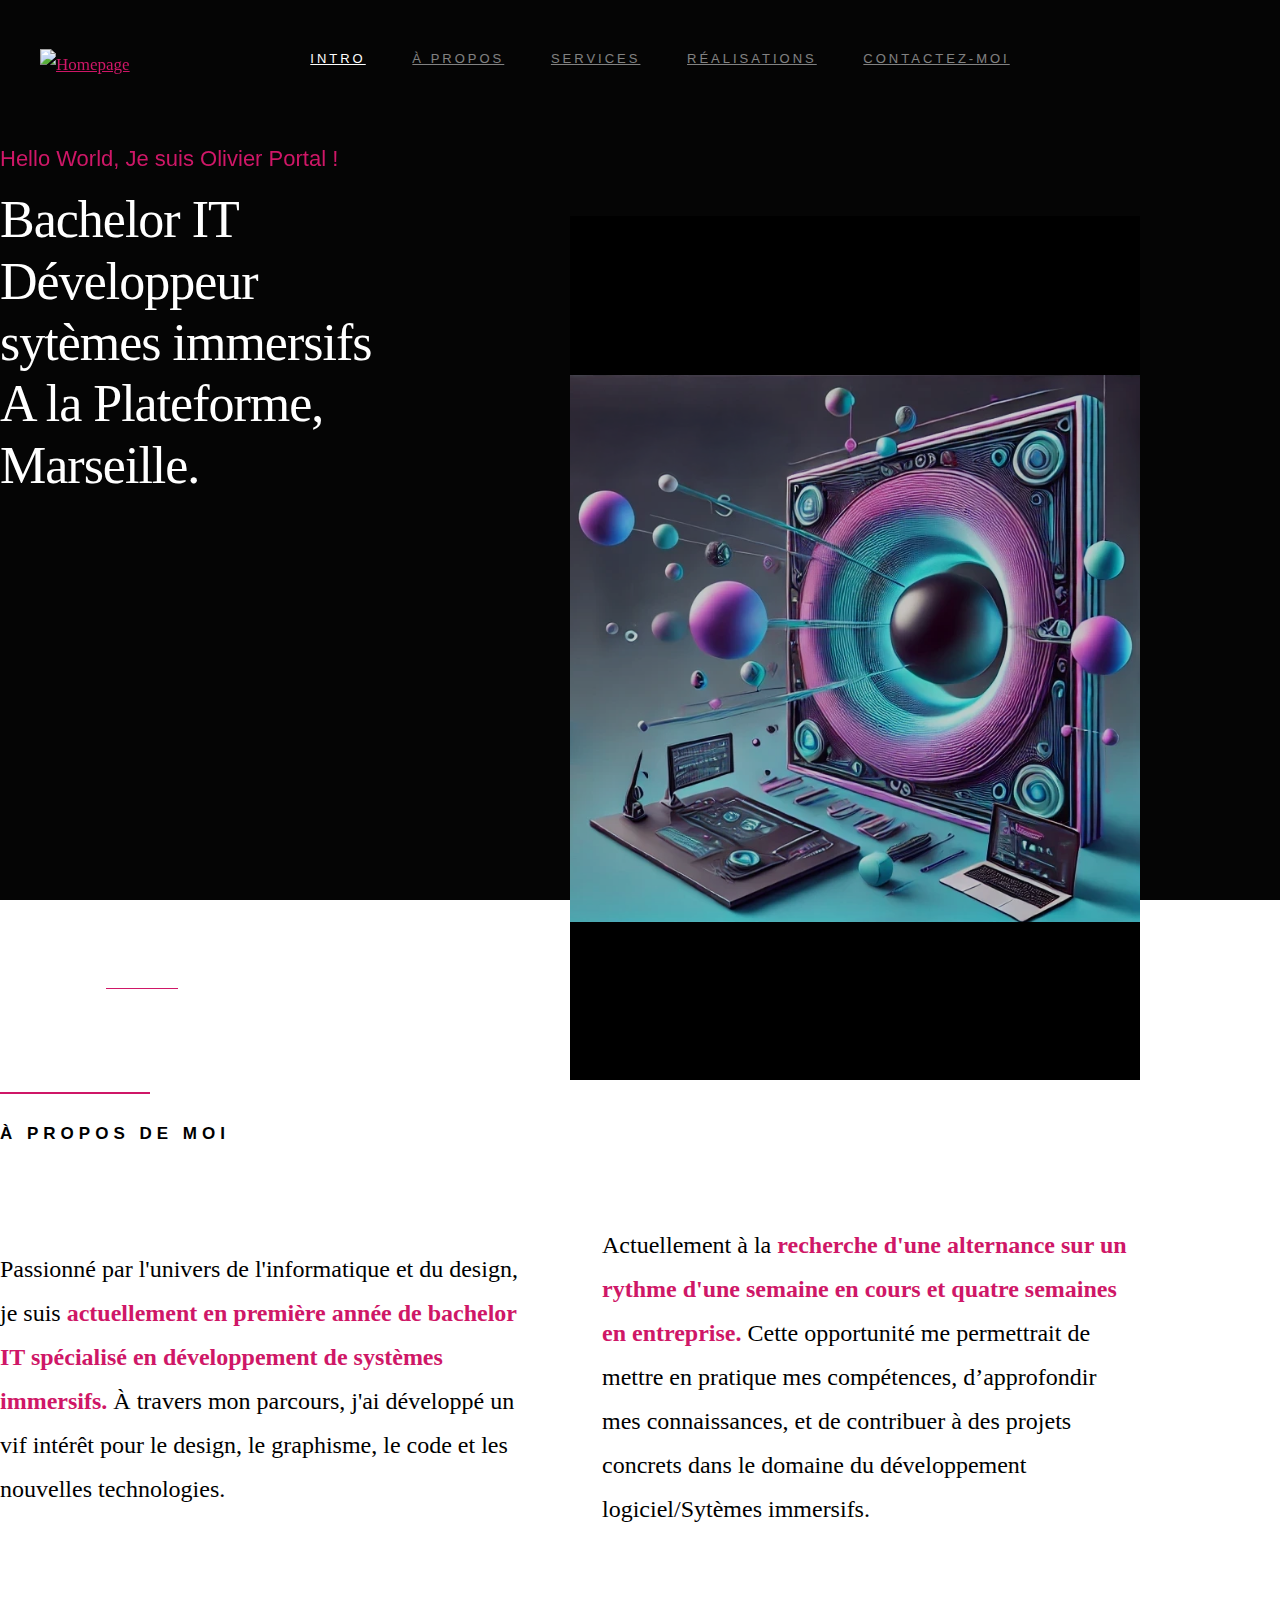
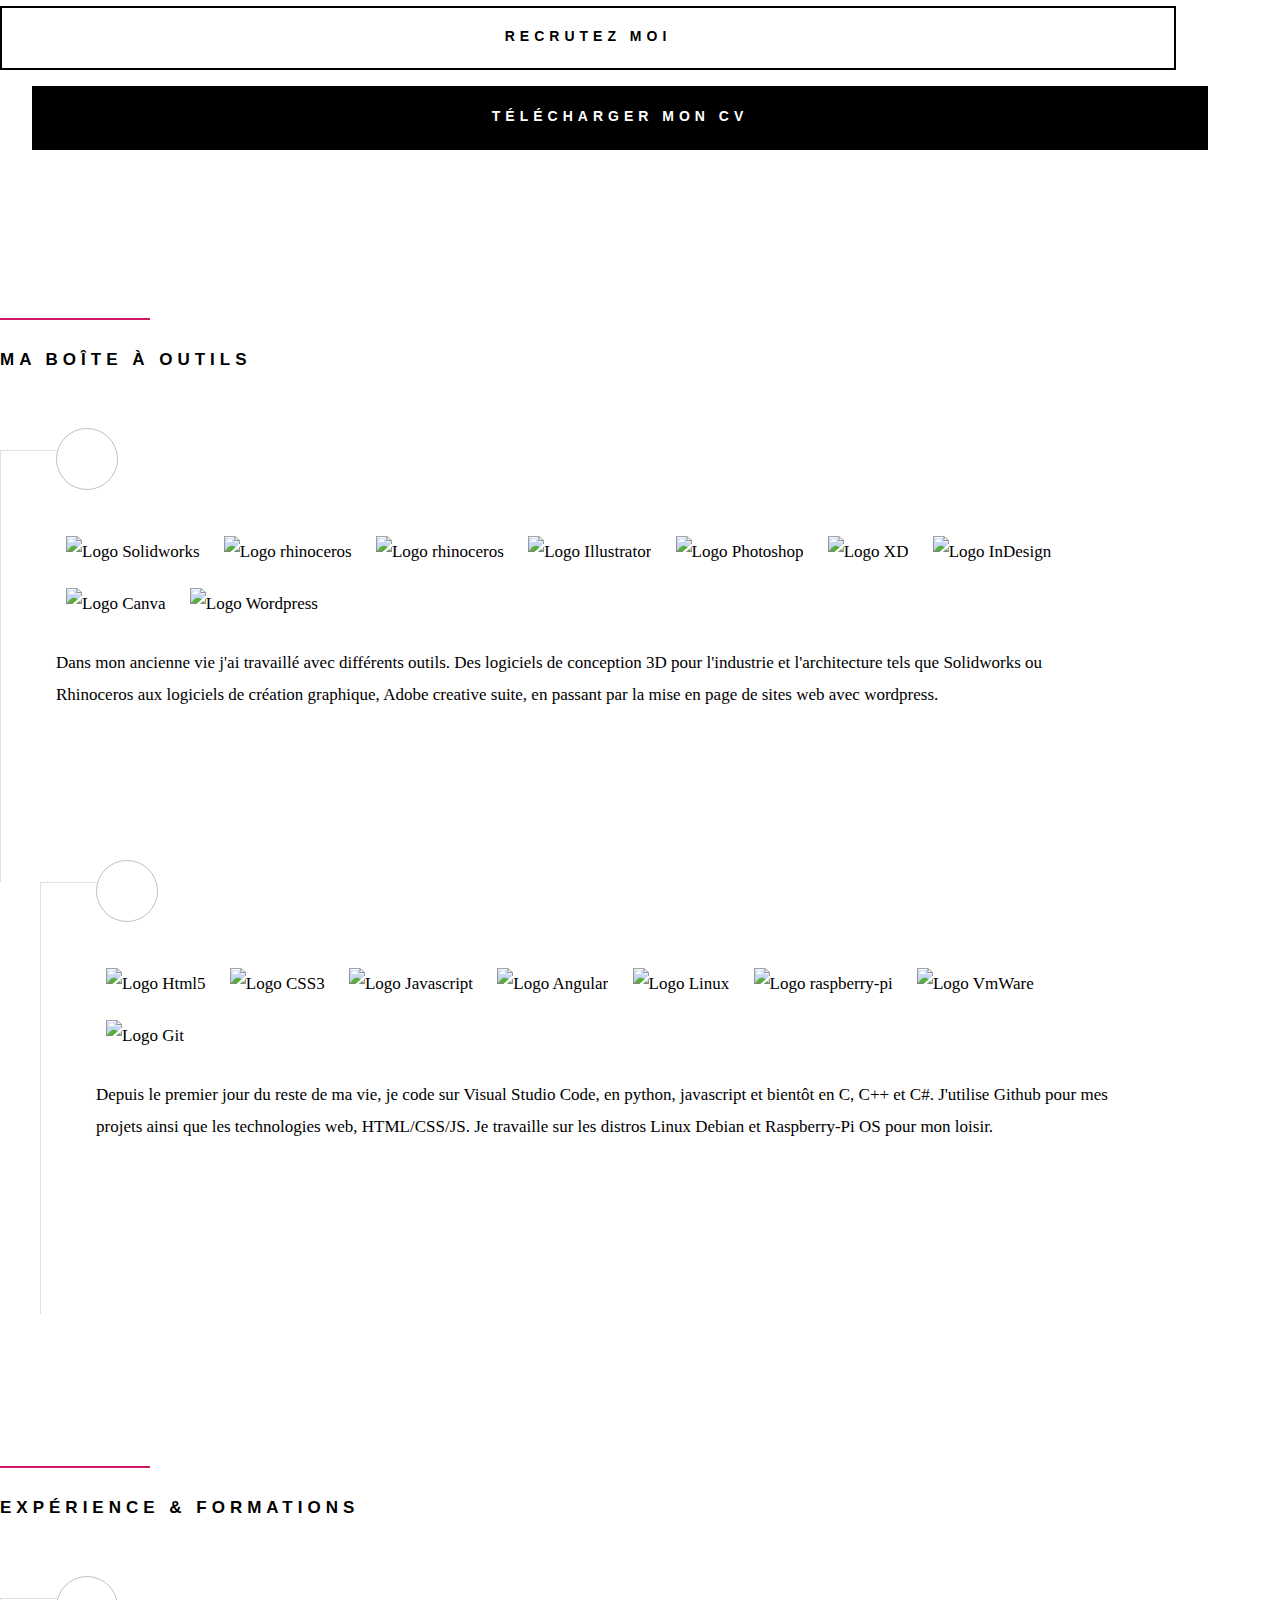
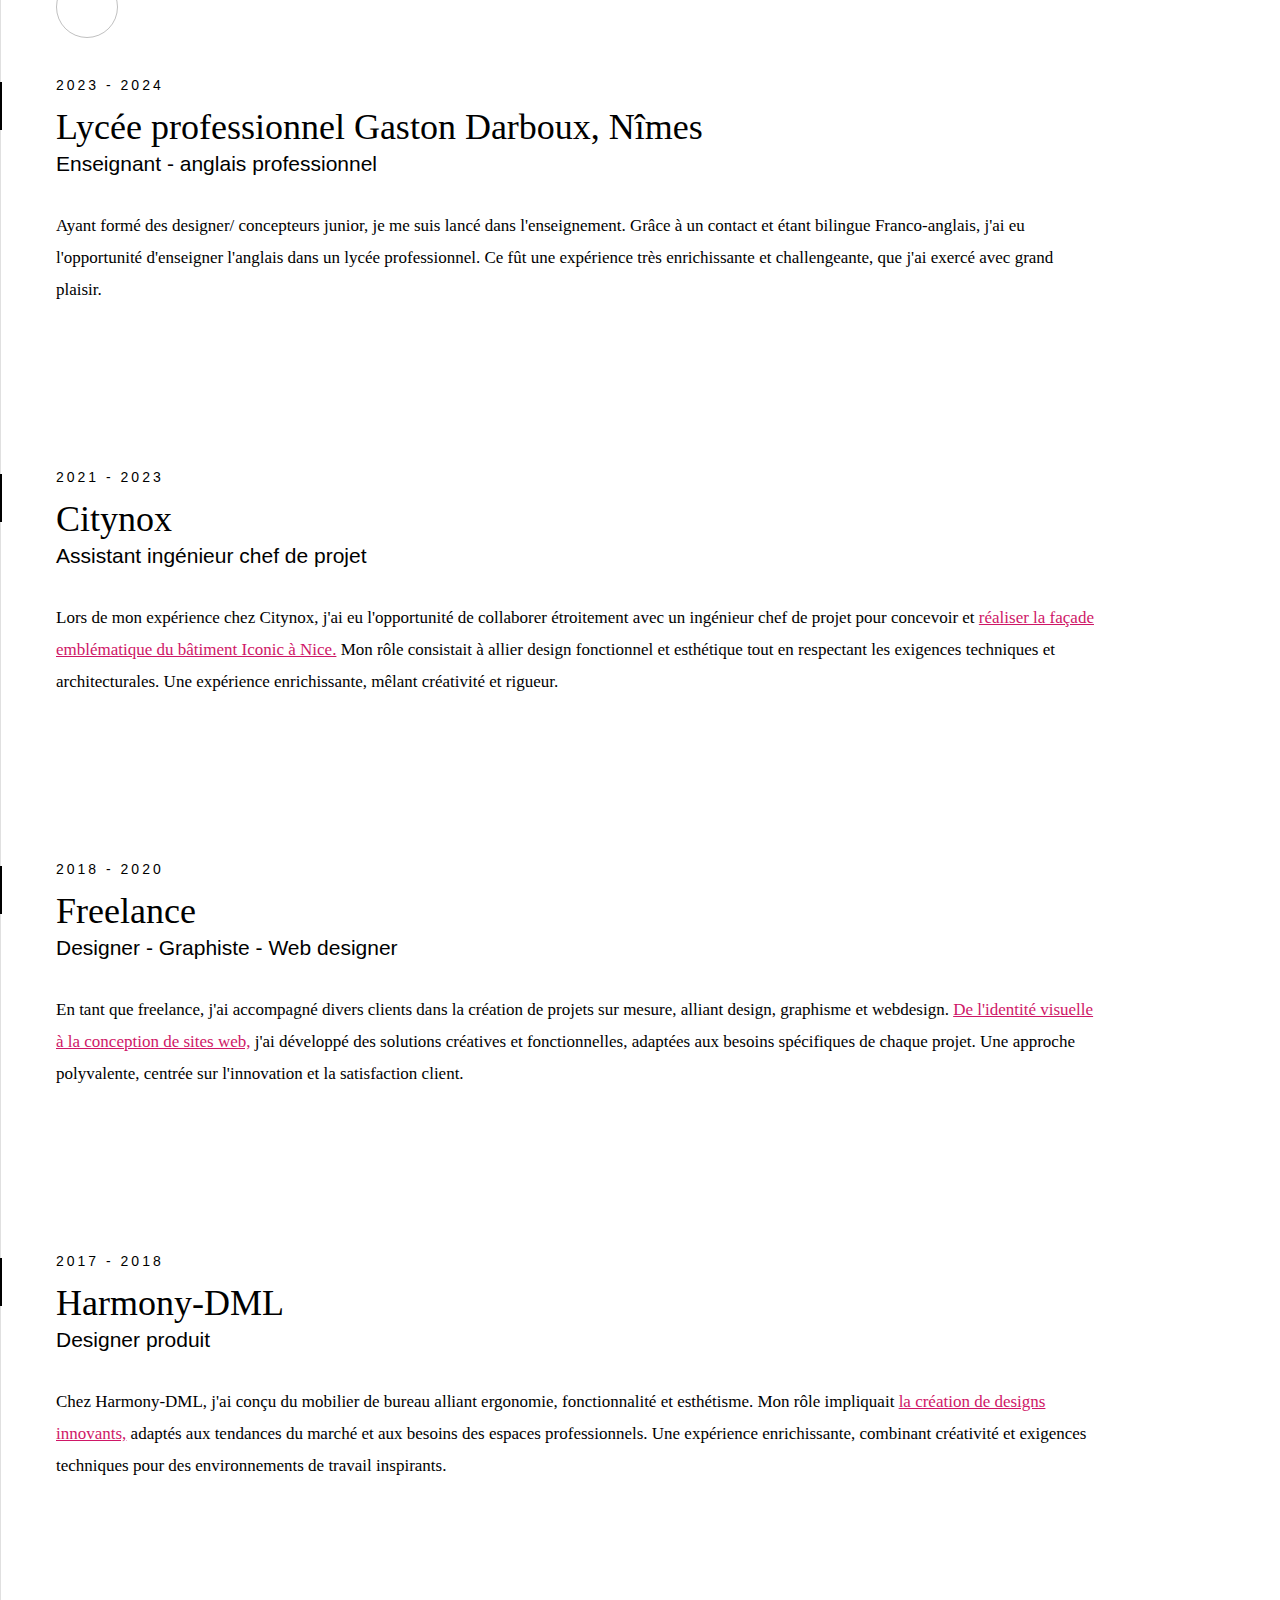
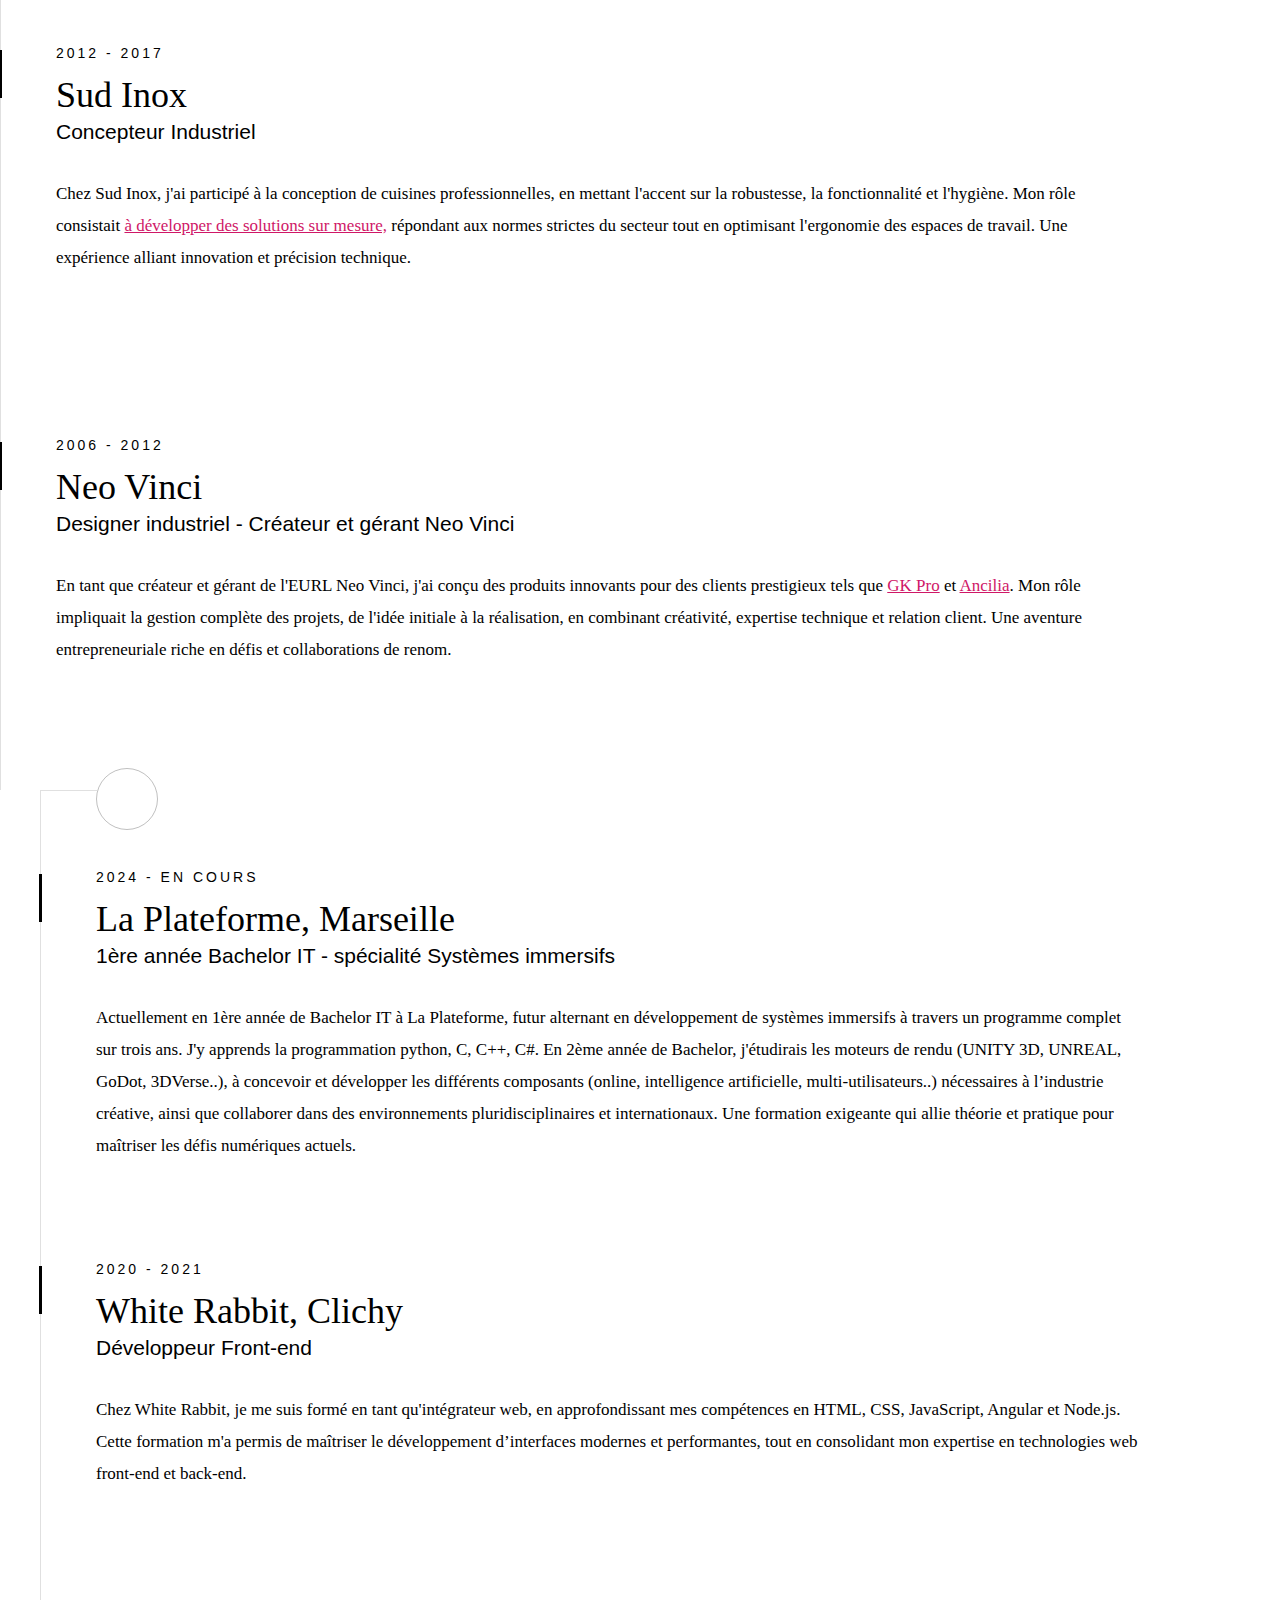
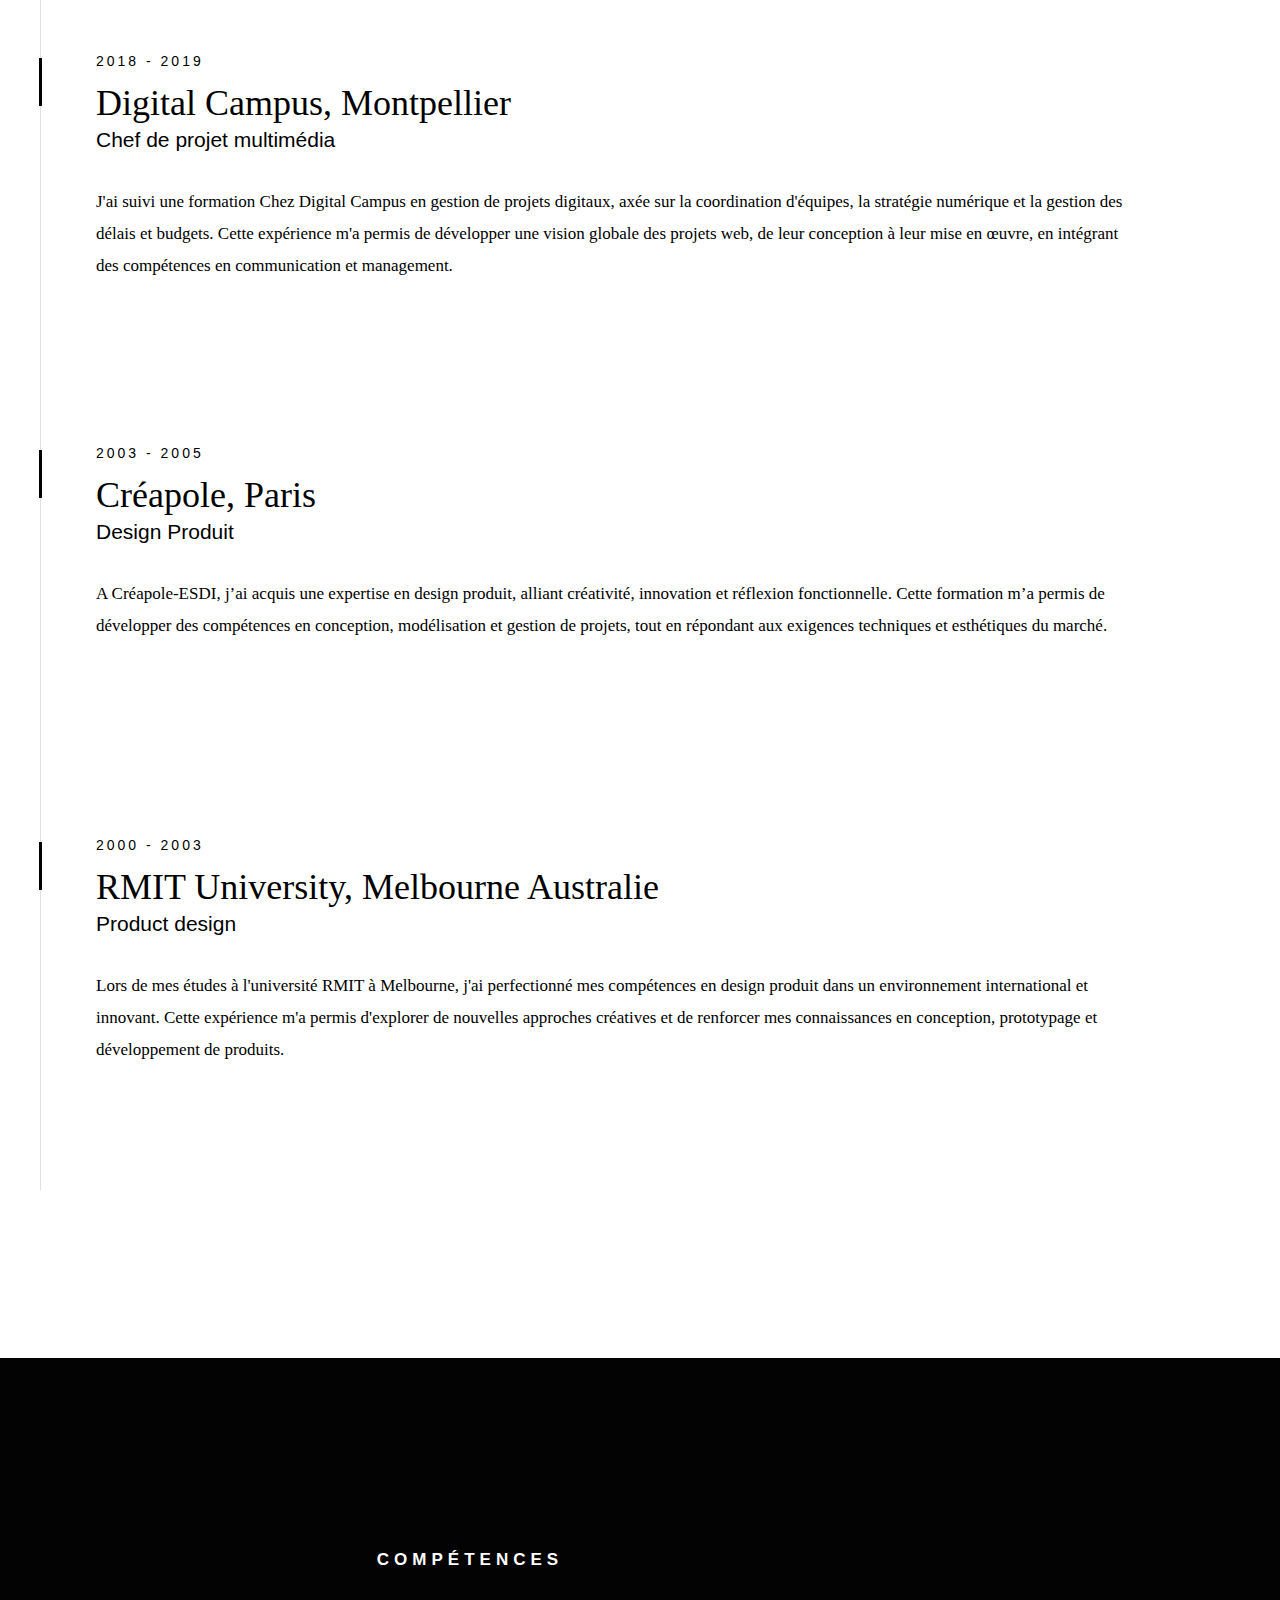
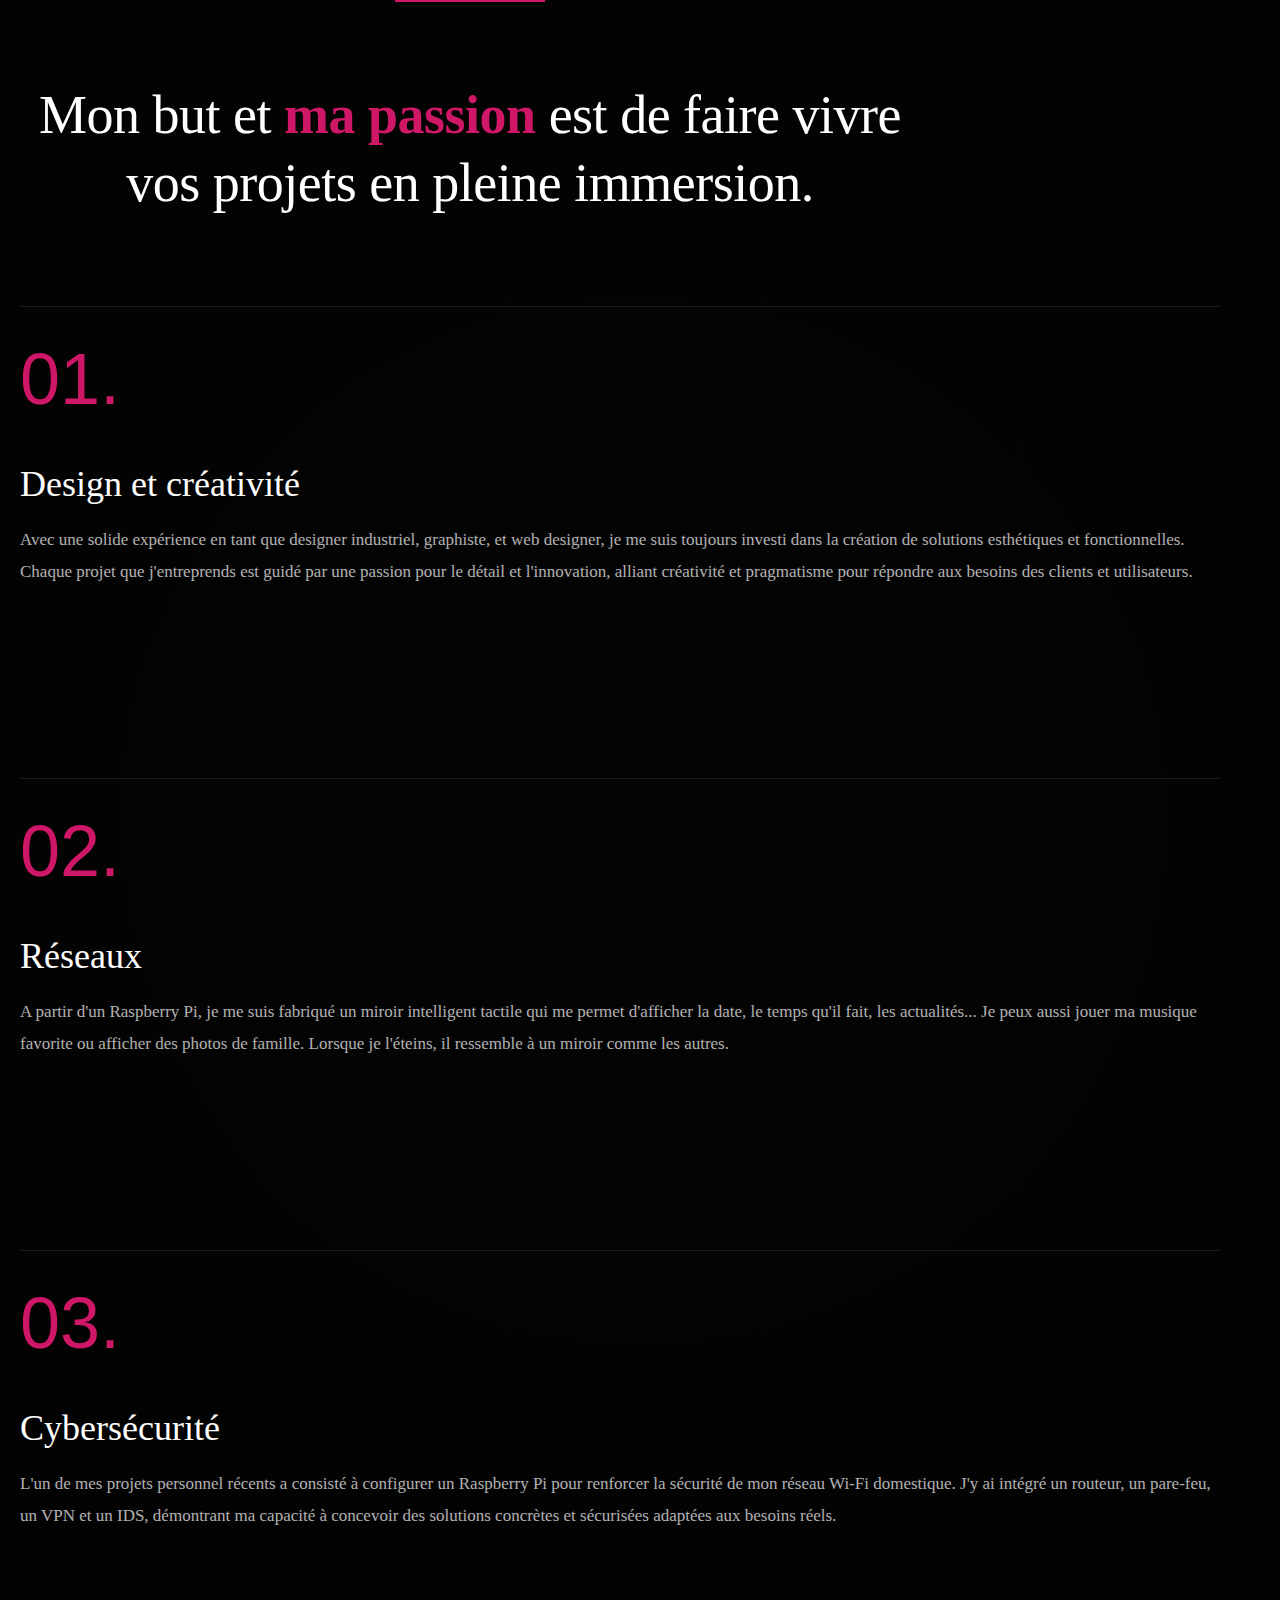
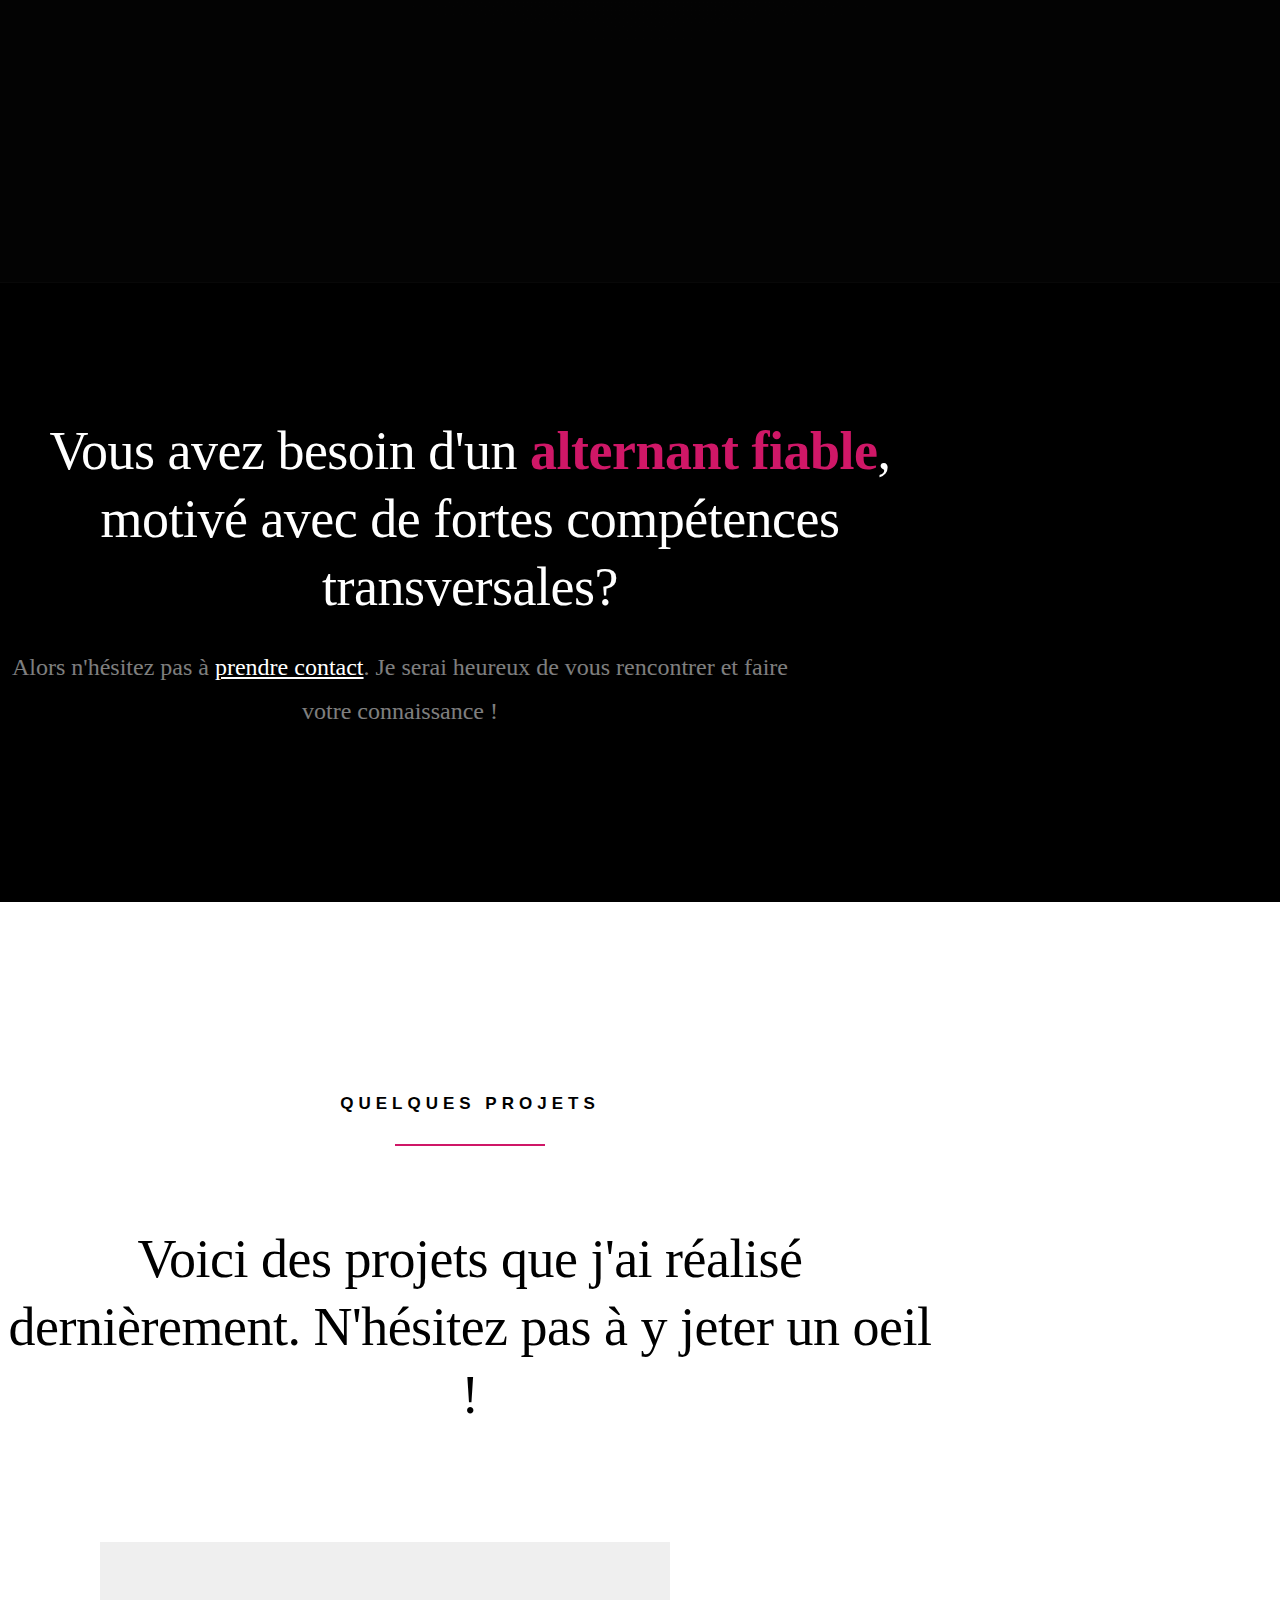
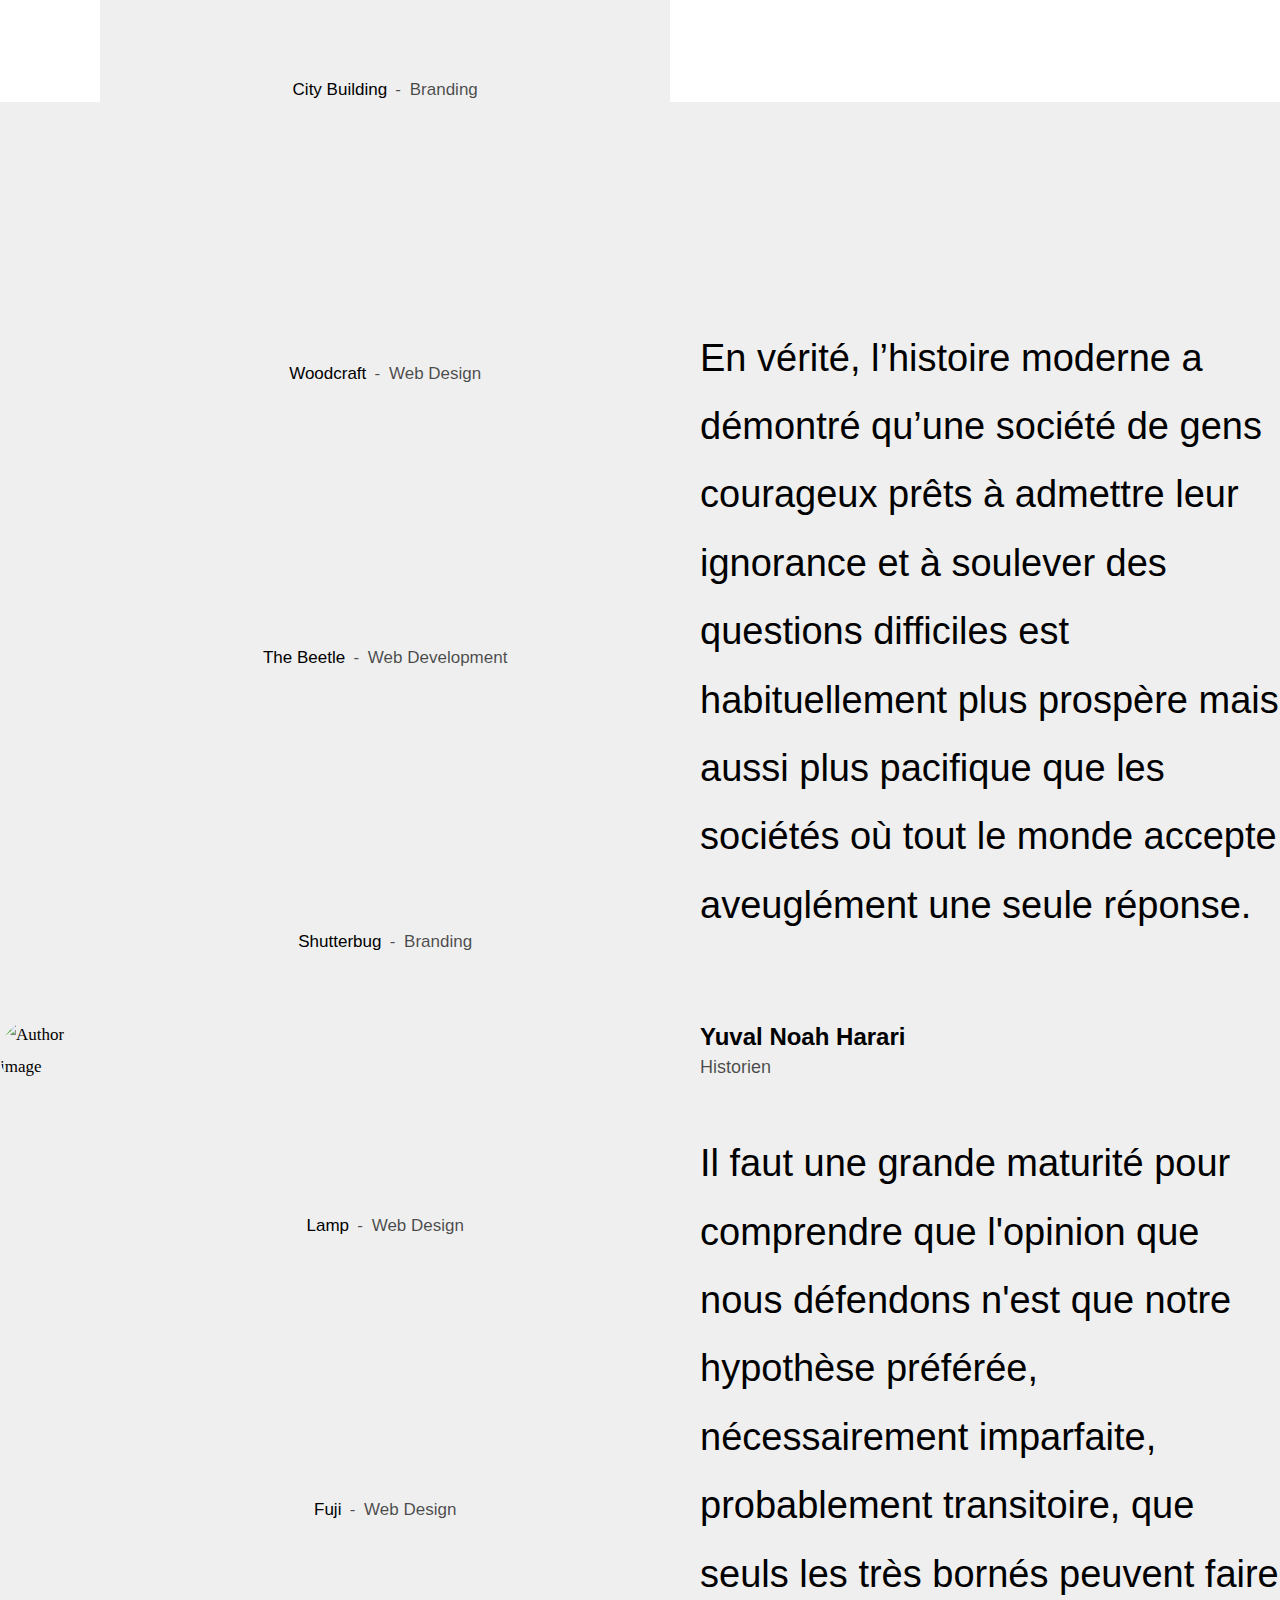
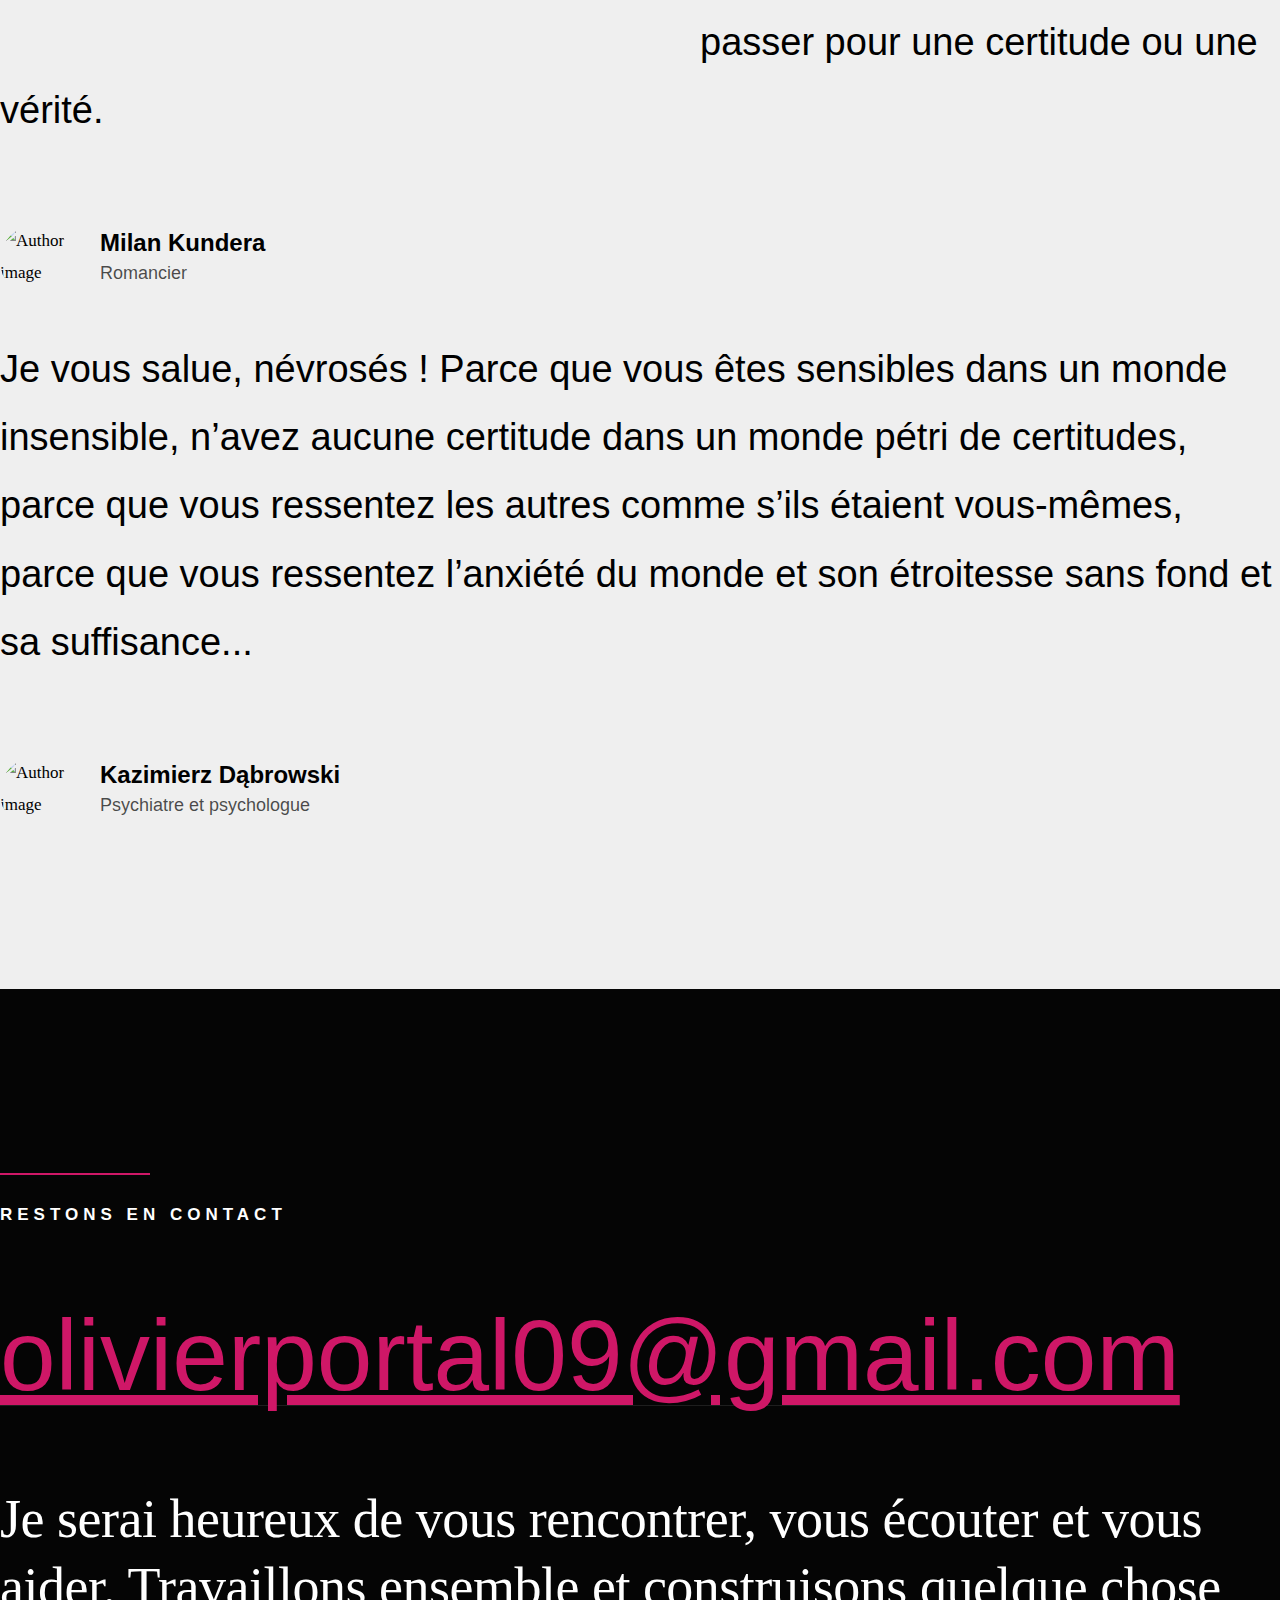
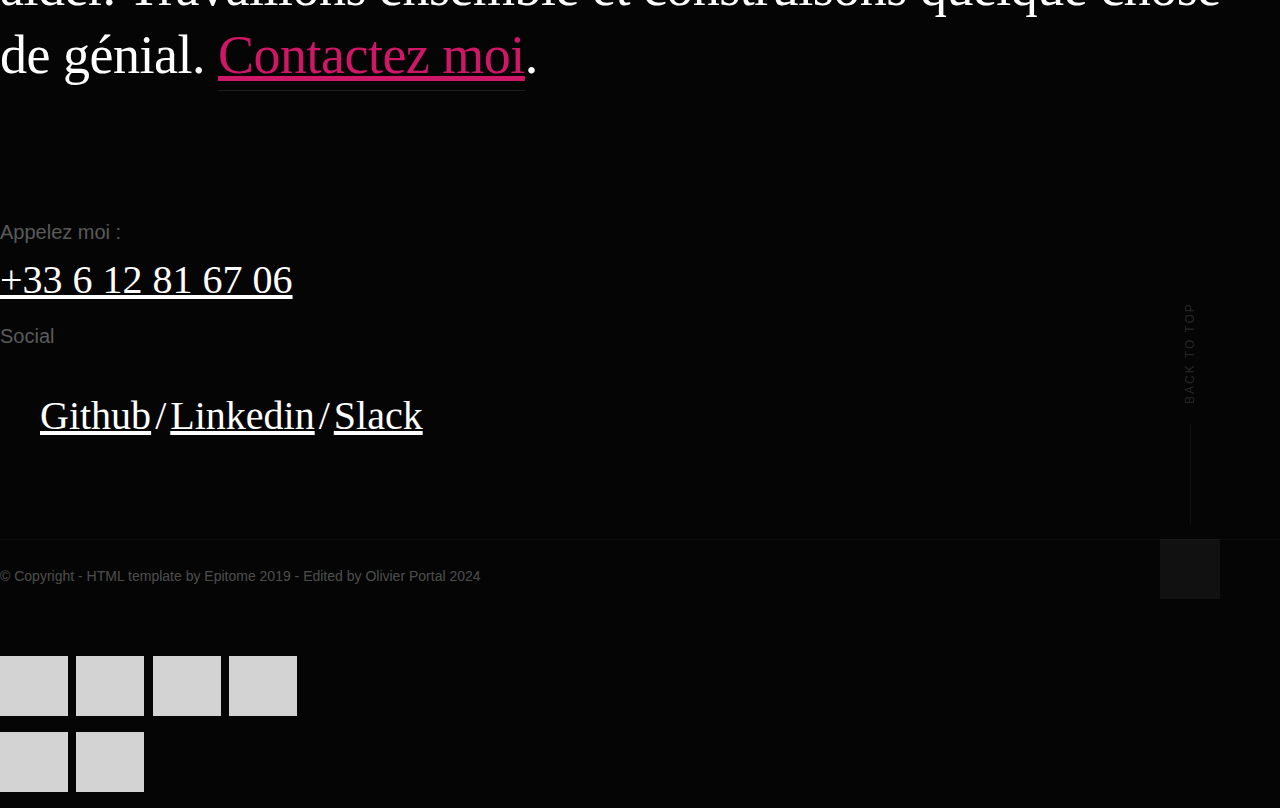
==== index.html @ 118a07e4 "style: modify texts and images" ====
<!DOCTYPE html>
<html class="no-js" lang="fr">
<head>

    <!--- basic page needs
    ================================================== -->
    <meta charset="utf-8">
    <title>Cyber-Portal</title>
    <meta name="description" content="Découvrez cyber-portal : la plateforme dédiée aux passionnés des technologies immersives (AR / VR / MR / XR). Découvrez mon portfolio - Olivier Portal.">
    <meta name="author" content="Olivier Portal">

    <!-- mobile specific metas
    ================================================== -->
    <meta name="viewport" content="width=device-width, initial-scale=1">

    <!-- CSS
    ================================================== -->
    <link rel="stylesheet" href="css/base.css">
    <link rel="stylesheet" href="css/vendor.css">
    <link rel="stylesheet" href="css/main.css">

    <!-- script
    ================================================== -->
    <script src="js/modernizr.js"></script>
    <script src="js/pace.min.js"></script>
    <script src="https://kit.fontawesome.com/5287379681.js" crossorigin="anonymous"></script>

    <!-- favicons
    ================================================== -->
    <link rel="apple-touch-icon" sizes="180x180" href="apple-touch-icon.png">
    <link rel="icon" type="image/png" sizes="32x32" href="favicon-32x32.png">
    <link rel="icon" type="image/png" sizes="16x16" href="favicon-16x16.png">
    <link rel="manifest" href="site.webmanifest">

</head>

<body id="top">

    <div id="preloader">
        <div id="loader"></div>
    </div>

    <!-- site header
    ================================================== -->
    <header class="s-header">

        <div class="header-logo">
            <a class="site-logo" href="index.html">
                <img src="images/Logo.webp" alt="Homepage">
            </a>
        </div>

        <nav class="header-nav-wrap">
            <ul class="header-main-nav">
                <li class="current"><a class="smoothscroll" href="#intro" title="intro">Intro</a></li>
                <li><a class="smoothscroll" href="#about" title="about">À propos</a></li>
                <!-- <li><a class="smoothscroll" href="#tools" title="about">Outils</a></li> -->
                <li><a class="smoothscroll" href="#services" title="services">Services</a></li>
                <li><a class="smoothscroll" href="#works" title="works">Réalisations</a></li>
                <li><a class="smoothscroll" href="#contact" title="contact us">Contactez-moi</a></li>	
            </ul>

            <ul class="header-social">
                <li><a href="https://github.com/olivier-portal"><i class="fa-brands fa-github fa-xl"></i></a></li>
                <li><a href="https://www.linkedin.com/in/olivier-portal/"><i class="fa-brands fa-linkedin fa-xl"></i></a></li>
            </ul>
        </nav>

        <a class="header-menu-toggle" href="#"><span>Menu</span></a>

    </header> <!-- end s-header -->


    <!-- intro
    ================================================== -->
    <section id="intro" class="s-intro target-section">

        <div class="row intro-content">

            <div class="column large-9 mob-full intro-text">
                <h3>Hello World, Je suis Olivier Portal !</h3>
                <h1>
                    Bachelor IT <br>
                    Développeur <br>
                    sytèmes immersifs <br>
                    A la Plateforme, <br>
                    Marseille.
                </h1>
            </div>

            <div class="intro-scroll">
                <a href="#about" class="intro-scroll-link smoothscroll">
                    Scroll
                </a>
            </div>

            <div class="intro-grid"></div>
            <div class="intro-pic"></div>

        </div> <!-- end row -->

    </section> <!-- end intro -->


    <!-- about
    ================================================== -->
    <section id="about" class="s-about target-section">

        <div class="about-me">

            <div class="row heading-block" data-aos="fade-up">
                <div class="column large-full">
                    <h2 class="section-heading">À propos de moi</h2>
                </div>
            </div>

            <div class="row about-me__content" data-aos="fade-up">
                <article class="column large-full about-me__text">
                    <p class="lead">
                        Passionné par l'univers de l'informatique et du design, je suis <b class="strong-color">actuellement en première année de bachelor IT spécialisé en développement de systèmes immersifs.</b> À travers mon parcours, j'ai développé un vif intérêt pour le design, le graphisme, le code et les nouvelles technologies.
                    </p>

                    <p class="lead">
                        Actuellement à la <b class="strong-color">recherche d'une alternance sur un rythme d'une semaine en cours et quatre semaines en entreprise.</b> Cette opportunité me permettrait de mettre en pratique mes compétences, d’approfondir mes connaissances, et de contribuer à des projets concrets dans le domaine du développement logiciel/Sytèmes immersifs.
                    </p>
                </article>
            </div>
    
            <div class="row about-me__buttons">
                <div class="column large-half tab-full" data-aos="fade-up">
                    <a href="mailto:olivierportal09@gmail.com" class="btn btn--stroke full-width">Recrutez moi</a>
                </div>
                <div class="column large-half tab-full" data-aos="fade-up">
                    <a href="/CV-Olivier-Portal.pdf" class="btn btn--primary full-width">Télécharger mon CV</a>
                </div>
            </div>

        </div> <!-- end about-me -->

        <!-- Start my tools -->
        <!-- <div class="about-experience"> -->

            <div id="tools" class="row heading-block s-tools target-section" data-aos="fade-up">
                <div class="column large-full">
                    <h2 class="section-heading">Ma boîte à outils</h2>
                </div>
            </div>

            <section class="row about-experience__timeline">

                <div class="column large-half tab-full" data-aos="fade-up">
                    <div class="timeline">

                        <div class="timeline__icon-wrap">
                            <span class="timeline__icon timeline__icon--design"></span>
                        </div>

                            <section class="timeline__block">
                                <img src="images/icons/solidworks.svg" alt="Logo Solidworks" class="logos">
                                <img src="images/icons/rhinoceros.svg" alt="Logo rhinoceros" class="logos">
                                <img src="images/icons/grasshopper-3d-logo-B55A18550D-seeklogo.com.png" alt="Logo rhinoceros" class="logos">
                                <img src="images/icons/illustrateur.png" alt="Logo Illustrator" class="logos">
                                <img src="images/icons/photoshop.png" alt="Logo Photoshop" class="logos">
                                <img src="images/icons/xd (1).png" alt="Logo XD" class="logos">
                                <img src="images/icons/indesign.png" alt="Logo InDesign" class="logos">
                                <img src="images/icons/canva-1.svg" alt="Logo Canva" class="logos">
                                <img src="images/icons/wordpress-icon.svg" alt="Logo Wordpress" class="logos">
                                <article class="timeline__desc">
                                    <p>Dans mon ancienne vie j'ai travaillé avec différents outils. Des logiciels de conception 3D pour l'industrie et l'architecture tels que Solidworks ou Rhinoceros aux logiciels de création graphique, Adobe creative suite, en passant par la mise en page de sites web avec wordpress.</p>
                                </article>
                            </section>

                    </div>
                </div>

                <div class="column large-half tab-full" data-aos="fade-up">
                    <div class="timeline">

                        <div class="timeline__icon-wrap">
                            <span class="timeline__icon timeline__icon--cyber"></span>
                        </div>

                        
                        <section class="timeline__block">
                            <img src="images/icons/html-1.svg" alt="Logo Html5" class="logos">
                            <img src="images/icons/css-3.svg" alt="Logo CSS3" class="logos">
                            <img src="images/icons/javascript-1.svg" alt="Logo Javascript" class="logos">
                            <img src="images/icons/angular-icon-1.svg" alt="Logo Angular" class="logos">
                            <!-- <img src="images/icons/nodejs.svg" alt="Logo NodeJs" class="logos"> -->
                            <img src="images/icons/linux-tux.svg" alt="Logo Linux" class="logos">
                            <img src="images/icons/raspberry-pi.svg" alt="Logo raspberry-pi" class="logos">
                            <img src="images/icons/vmware-7.svg" alt="Logo VmWare" class="logos">
                            <img src="images/icons/git-icon.svg" alt="Logo Git" class="logos">
                            <article class="timeline__desc">
                                <p>Depuis le premier jour du reste de ma vie, je code sur Visual Studio Code, en python, javascript et bientôt en C, C++ et C#. J'utilise Github pour mes projets ainsi que les technologies web, HTML/CSS/JS. Je travaille sur les distros Linux Debian et Raspberry-Pi OS pour mon loisir.</p>
                            </article>
                        </section>
                        
                    </div>
                </div>
            </section>

        <!-- End my tools -->

        <div class="about-experience">

            <div class="row heading-block" data-aos="fade-up">
                <div class="column large-full">
                    <h2 class="section-heading">Expérience & Formations</h2>
                </div>
            </div>

            <div class="row about-experience__timeline">

                <div class="column large-half tab-full" data-aos="fade-up">
                    <div class="timeline">

                        <div class="timeline__icon-wrap">
                            <span class="timeline__icon timeline__icon--work"></span>
                        </div>

                        <div class="timeline__block">
                            <div class="timeline__bullet"></div>
                            <div class="timeline__header">
                                <p class="timeline__timeframe">2023 - 2024
                                </p>
                                <h3 class="item-title">Lycée professionnel Gaston Darboux, Nîmes</h3>
                                <h5>Enseignant - anglais professionnel</h5>
                            </div>
                            <article class="timeline__desc">
                                <p>Ayant formé des designer/ concepteurs junior, je me suis lancé dans l'enseignement. Grâce à un contact et étant bilingue Franco-anglais, j'ai eu l'opportunité d'enseigner l'anglais dans un lycée professionnel. Ce fût une expérience très enrichissante et challengeante, que j'ai exercé avec grand plaisir.</p>
                            </article>
                        </div>

                        <div class="timeline__block">
                            <div class="timeline__bullet"></div>
                            <div class="timeline__header">
                                <p class="timeline__timeframe">2021 - 2023</p>
                                <h3 class="item-title">Citynox</h3>
                                <h5>Assistant ingénieur chef de projet</h5>
                            </div>
                            <article class="timeline__desc">
                                <p>Lors de mon expérience chez Citynox, j'ai eu l'opportunité de collaborer étroitement avec un ingénieur chef de projet pour concevoir et <a href="https://citynox-facade.com/" class="strong-color">réaliser la façade emblématique du bâtiment Iconic à Nice.</a> Mon rôle consistait à allier design fonctionnel et esthétique tout en respectant les exigences techniques et architecturales. Une expérience enrichissante, mêlant créativité et rigueur.</p>
                            </article>
                        </div>

                        <div class="timeline__block">
                            <div class="timeline__bullet"></div>
                            <div class="timeline__header">
                                <p class="timeline__timeframe">2018 - 2020</p>
                                <h3 class="item-title">Freelance</h3>
                                <h5>Designer - Graphiste - Web designer</h5>
                            </div>
                            <article class="timeline__desc">
                                <p>En tant que freelance, j'ai accompagné divers clients dans la création de projets sur mesure, alliant design, graphisme et webdesign. <a href="https://www.escapegame-montpellier.fr/" class="strong-color">De l'identité visuelle à la conception de sites web,</a> j'ai développé des solutions créatives et fonctionnelles, adaptées aux besoins spécifiques de chaque projet. Une approche polyvalente, centrée sur l'innovation et la satisfaction client.</p>
                            </article>
                        </div>

                        <div class="timeline__block">
                            <div class="timeline__bullet"></div>
                            <div class="timeline__header">
                                <p class="timeline__timeframe">2017 - 2018</p>
                                <h3 class="item-title">Harmony-DML</h3>
                                <h5>Designer produit</h5>
                            </div>
                            <article class="timeline__desc">
                                <p>Chez Harmony-DML, j'ai conçu du mobilier de bureau alliant ergonomie, fonctionnalité et esthétisme. Mon rôle impliquait <a href="https://www.harmony-group.fr/mobilier-de-bureau/sieges/cabine-acoustique-komunikube?nav=espace" class="strong-color">la création de designs innovants,</a> adaptés aux tendances du marché et aux besoins des espaces professionnels. Une expérience enrichissante, combinant créativité et exigences techniques pour des environnements de travail inspirants.</p>
                            </article>
                        </div>

                        <div class="timeline__block">
                            <div class="timeline__bullet"></div>
                            <div class="timeline__header">
                                <p class="timeline__timeframe">2012 - 2017</p>
                                <h3 class="item-title">Sud Inox</h3>
                                <h5>Concepteur Industriel</h5>
                            </div>
                            <article class="timeline__desc">
                                <p>Chez Sud Inox, j'ai participé à la conception de cuisines professionnelles, en mettant l'accent sur la robustesse, la fonctionnalité et l'hygiène. Mon rôle consistait <a href="https://www.sudinox.fr/cuisine-professionnelle-sur-mesure-2/" class="strong-color">à développer des solutions sur mesure,</a> répondant aux normes strictes du secteur tout en optimisant l'ergonomie des espaces de travail. Une expérience alliant innovation et précision technique.</p>
                            </article>
                        </div>

                        <div class="timeline__block">
                            <div class="timeline__bullet"></div>
                            <div class="timeline__header">
                                <p class="timeline__timeframe">2006 - 2012</p>
                                <h3 class="item-title">Neo Vinci</h3>
                                <h5>Designer industriel - Créateur et gérant Neo Vinci</h5>
                            </div>
                            <article class="timeline__desc">
                                <p>En tant que créateur et gérant de l'EURL Neo Vinci, j'ai conçu des produits innovants pour des clients prestigieux tels que <a href="https://gkpro.fr/eshop/equipements/holsters/etui-tenue-a-retention/" class="strong-color">GK Pro</a> et <a href="https://www.ancilia.com/acheter-coque-anti-ondes-iphone" class="strong-color">Ancilia</a>. Mon rôle impliquait la gestion complète des projets, de l'idée initiale à la réalisation, en combinant créativité, expertise technique et relation client. Une aventure entrepreneuriale riche en défis et collaborations de renom.</p>
                            </article>
                        </div>

                    </div>
                </div>

                <div class="column large-half tab-full" data-aos="fade-up">
                    <div class="timeline">

                        <div class="timeline__icon-wrap">
                            <span class="timeline__icon timeline__icon--education"></span>
                        </div>

                        <div class="timeline__block">
                            <div class="timeline__bullet"></div>
                            <div class="timeline__header">
                                <p class="timeline__timeframe">2024 - En cours</p>
                                <h3 class="item-title">La Plateforme, Marseille</h3>
                                <h5>1ère année Bachelor IT - spécialité Systèmes immersifs</h5>
                            </div>
                            <article class="timeline__desc">
                                <p>Actuellement en 1ère année de Bachelor IT à La Plateforme, futur alternant en développement de systèmes immersifs à travers un programme complet sur trois ans. J'y apprends la programmation python, C, C++, C#. En 2ème année de Bachelor, j'étudirais les moteurs de rendu  (UNITY 3D, UNREAL, GoDot, 3DVerse..), à concevoir et développer les différents composants (online, intelligence artificielle, multi-utilisateurs..) nécessaires à l’industrie créative, ainsi que collaborer dans des environnements pluridisciplinaires et internationaux. Une formation exigeante qui allie théorie et pratique pour maîtriser les défis numériques actuels.</p>
                            </article>
                        </div>

                        <div class="timeline__block">
                            <div class="timeline__bullet"></div>
                            <div class="timeline__header">
                                <p class="timeline__timeframe">2020 - 2021</p>
                                <h3 class="item-title">White Rabbit, Clichy</h3>
                                <h5>Développeur Front-end</h5>
                            </div>
                            <article class="timeline__desc">
                                <p>Chez White Rabbit, je me suis formé en tant qu'intégrateur web, en approfondissant mes compétences en HTML, CSS, JavaScript, Angular et Node.js. Cette formation m'a permis de maîtriser le développement d’interfaces modernes et performantes, tout en consolidant mon expertise en technologies web front-end et back-end.</p>
                            </article>
                        </div>

                        <div class="timeline__block">
                            <div class="timeline__bullet"></div>
                            <div class="timeline__header">
                                <p class="timeline__timeframe">2018 - 2019</p>
                                <h3 class="item-title">Digital Campus, Montpellier</h3>
                                <h5>Chef de projet multimédia</h5>
                            </div>
                            <article class="timeline__desc">
                                <p>J'ai suivi une formation Chez Digital Campus en gestion de projets digitaux, axée sur la coordination d'équipes, la stratégie numérique et la gestion des délais et budgets. Cette expérience m'a permis de développer une vision globale des projets web, de leur conception à leur mise en œuvre, en intégrant des compétences en communication et management.</p>
                            </article>
                        </div>

                        <div class="timeline__block">
                            <div class="timeline__bullet"></div>
                            <div class="timeline__header">
                                <p class="timeline__timeframe">2003 - 2005</p>
                                <h3 class="item-title">Créapole, Paris</h3>
                                <h5>Design Produit</h5>
                            </div>
                            <article class="timeline__desc">
                                <p>A Créapole-ESDI, j’ai acquis une expertise en design produit, alliant créativité, innovation et réflexion fonctionnelle. Cette formation m’a permis de développer des compétences en conception, modélisation et gestion de projets, tout en répondant aux exigences techniques et esthétiques du marché.</p>
                            </article>
                        </div>

                        <div class="timeline__block">
                            <div class="timeline__bullet"></div>
                            <div class="timeline__header">
                                <p class="timeline__timeframe">2000 - 2003</p>
                                <h3 class="item-title">RMIT University, Melbourne Australie</h3>
                                <h5>Product design</h5>
                            </div>
                            <article class="timeline__desc">
                                <p>Lors de mes études à l'université RMIT à Melbourne, j'ai perfectionné mes compétences en design produit dans un environnement international et innovant. Cette expérience m'a permis d'explorer de nouvelles approches créatives et de renforcer mes connaissances en conception, prototypage et développement de produits.</p>
                            </article>
                        </div>

                    </div>
                </div>
            </div>

        </div> <!-- end about-experience -->

    </section> <!-- end s-about -->


    <!-- services
    ================================================== -->
    <section id="services" class="s-services ss-dark target-section">

        <div class="shadow-overlay"></div>

        <div class="row heading-block heading-block--center" data-aos="fade-up">
            <article class="column large-full">
                <h2 class="section-heading section-heading--centerbottom">Compétences</h2>

                <p class="section-desc">
                    Mon but et <strong class="strong-color">ma passion</strong> est de faire vivre vos projets en pleine immersion.
                </p>
            </article>
        </div> <!-- end heading-block -->

        <div class="row services-list block-large-1-3 block-medium-1-2 block-tab-full">

            <article class="column item-service" data-aos="fade-up">
                <div class="item-service__content">
                    <h4 class="item-title">Design et créativité</h4>
                    <p>
                    Avec une solide expérience en tant que designer industriel, graphiste, et web designer, je me suis toujours investi dans la création de solutions esthétiques et fonctionnelles. Chaque projet que j'entreprends est guidé par une passion pour le détail et l'innovation, alliant créativité et pragmatisme pour répondre aux besoins des clients et utilisateurs.
                    </p>
                </div>
            </article>

            <div class="column item-service" data-aos="fade-up">
                <article class="item-service__content">
                    <h4 class="item-title">Réseaux</h4>
                    <p>
                    A partir d'un Raspberry Pi, je me suis fabriqué un miroir intelligent tactile qui me permet d'afficher la date, le temps qu'il fait, les actualités... Je peux aussi jouer ma musique favorite ou afficher des photos de famille. Lorsque je l'éteins, il ressemble à un miroir comme les autres.
                    </p>
                </article>
            </div>

            <div class="column item-service" data-aos="fade-up">
                <article class="item-service__content">
                    <h4 class="item-title">Cybersécurité</h4>
                    <p>
                    L'un de mes projets personnel récents a consisté à configurer un Raspberry Pi pour renforcer la sécurité de mon réseau Wi-Fi domestique. J'y ai intégré un routeur, un pare-feu, un VPN et un IDS, démontrant ma capacité à concevoir des solutions concrètes et sécurisées adaptées aux besoins réels.
                    </p>
                </article>
            </div>

        </div> <!-- end services-list -->

    </section> <!-- end s-services -->


    <!-- CTA
    ================================================== -->
    <article class="s-cta ss-dark">

        <div class="row heading-block heading-block--center" data-aos="fade-up">
            <div class="column large-full">
                <h2 class="section-desc">
                    Vous avez besoin d'un <strong class="strong-color">alternant fiable</strong>, motivé avec de fortes compétences transversales?
                </h2>
            </div>
        </div> <!-- end heading-block -->

        <div class="row cta-content" data-aos="fade-up">
            <div class="column large-full">
                <p>
                Alors n'hésitez pas à <a href="mailto:olivierportal09@gmail.com">prendre contact</a>.
                Je serai heureux de vous rencontrer et faire votre connaissance !
                </p>

                <!-- <a href="https://www.dreamhost.com/r.cgi?287326" class="btn full-width">Get Started</a> -->
            </div>
        </div> <!-- end ad-content -->

    </article> <!-- end s-cta -->


    <!-- works
    ================================================== -->
    <section id="works" class="s-works target-section">

        <article class="row heading-block heading-block--center" data-aos="fade-up">
            <div class="column large-full">
                <h2 class="section-heading section-heading--centerbottom">Quelques projets</h2>
                <p class="section-desc">
                    Voici des projets que j'ai réalisé dernièrement. N'hésitez pas à y jeter un oeil !
                </p>
            </div>
        </article> <!-- end heading-block -->

        <div class="masonry-wrap">

            <div class="masonry">
                <div class="grid-sizer"></div>
    
                <div class="masonry__brick" data-aos="fade-up">
                    <div class="item-folio">
                        <div class="item-folio__thumb">
                            <a href="images/portfolio/design-produit/1.jpg" class="thumb-link" title="Shutterbug" data-size="1050x700">
                                <img src="images/portfolio/design-produit/2.jpg" 
                                     srcset="images/portfolio/design-produit/2.jpg 1x, images/portfolio/design-produit/2.jpg 2x" alt="">
                            </a>    
                            <a href="https://www.behance.net/" class="item-folio__project-link" title="Project link" target="_blank"></a>
                        </div>
    
                        <div class="item-folio__text">
                            <h4 class="item-folio__title">
                                City Building
                            </h4>
                            <p class="item-folio__cat">
                                Branding
                            </p>
                        </div>
    
                        <div class="item-folio__caption">
                            <p>Vero molestiae sed aut natus excepturi. Et tempora numquam. Temporibus iusto quo.Unde dolorem corrupti neque nisi.</p>
                        </div>
                    </div>
                </div> <!-- end masonry__brick -->
    
                <div class="masonry__brick" data-aos="fade-up">
                    <div class="item-folio">
                        <div class="item-folio__thumb">
                            <a href="images/portfolio/gallery/g-woodcraft.jpg" class="thumb-link" title="Woodcraft" data-size="1050x700">
                                <img src="images/portfolio/woodcraft.jpg" 
                                     srcset="images/portfolio/woodcraft.jpg 1x, images/portfolio/woodcraft@2x.jpg 2x" alt="">
                            </a>
                            <a href="https://www.behance.net/" class="item-folio__project-link" title="Project link" target="_blank"></a>
                        </div>
                        <div class="item-folio__text">
                            <h4 class="item-folio__title">
                                Woodcraft
                            </h4>
                            <p class="item-folio__cat">
                                Web Design
                            </p>
                        </div>
                        <div class="item-folio__caption">
                            <p>Vero molestiae sed aut natus excepturi. Et tempora numquam. Temporibus iusto quo.Unde dolorem corrupti neque nisi.</p>
                        </div>
                    </div>
                </div> <!-- end masonry__brick -->

                <div class="masonry__brick" data-aos="fade-up">
                    <div class="item-folio">
                            
                        <div class="item-folio__thumb">
                            <a href="images/portfolio/gallery/g-beetle.jpg" class="thumb-link" title="The Beetle Car" data-size="1050x700">
                                <img src="images/portfolio/the-beetle.jpg"
                                     srcset="images/portfolio/the-beetle.jpg 1x, images/portfolio/the-beetle@2x.jpg 2x" alt="">
                            </a>
                            <a href="https://www.behance.net/" class="item-folio__project-link" title="Project link" target="_blank"></a>
                        </div>
                        <div class="item-folio__text">
                            <h4 class="item-folio__title">
                                The Beetle
                            </h4>
                            <p class="item-folio__cat">
                                Web Development
                            </p>
                        </div>
                        <div class="item-folio__caption">
                            <p>Vero molestiae sed aut natus excepturi. Et tempora numquam. Temporibus iusto quo.Unde dolorem corrupti neque nisi.</p>
                        </div>
                    </div>
                </div> <!-- end masonry__brick -->

                <div class="masonry__brick" data-aos="fade-up">
                    <div class="item-folio">
                        <div class="item-folio__thumb">
                            <a href="images/portfolio/gallery/g-shutterbug.jpg" class="thumb-link" title="Grow Green" data-size="1050x700">
                                <img src="images/portfolio/shutterbug.jpg" 
                                     srcset="images/portfolio/shutterbug.jpg 1x, images/portfolio/shutterbug@2x.jpg 2x" alt="">
                            </a>
                            <a href="https://www.behance.net/" class="item-folio__project-link" title="Project link" target="_blank"></a>
                        </div>
                        <div class="item-folio__text">
                            <h4 class="item-folio__title">
                                Shutterbug
                            </h4>
                            <p class="item-folio__cat">
                                Branding
                            </p>
                        </div>
                        <div class="item-folio__caption">
                            <p>Vero molestiae sed aut natus excepturi. Et tempora numquam. Temporibus iusto quo.Unde dolorem corrupti neque nisi.</p>
                        </div>
                    </div>
                </div> <!-- end masonry__brick -->

                <div class="masonry__brick" data-aos="fade-up">
                    <div class="item-folio">
                            
                        <div class="item-folio__thumb">
                            <a href="images/portfolio/gallery/g-lamp.jpg" class="thumb-link" title="Guitarist" data-size="1050x700">
                                <img src="images/portfolio/lamp.jpg" 
                                     srcset="images/portfolio/lamp.jpg 1x, images/portfolio/lamp@2x.jpg 2x" alt="">
                            </a>
                            <a href="https://www.behance.net/" class="item-folio__project-link" title="Project link" target="_blank"></a>
                        </div>
                        <div class="item-folio__text">
                            <h4 class="item-folio__title">
                                Lamp
                            </h4>
                            <p class="item-folio__cat">
                                Web Design
                            </p>
                        </div>
                        <div class="item-folio__caption">
                            <p>Vero molestiae sed aut natus excepturi. Et tempora numquam. Temporibus iusto quo.Unde dolorem corrupti neque nisi.</p>
                        </div>
                    </div>
                </div> <!-- end masonry__brick -->
        
                <div class="masonry__brick" data-aos="fade-up">
                    <div class="item-folio">
                            
                        <div class="item-folio__thumb">
                            <a href="images/portfolio/gallery/g-fuji.jpg" class="thumb-link" title="Palmeira" data-size="1050x700">
                                <img src="images/portfolio/fuji.jpg"
                                     srcset="images/portfolio/fuji.jpg 1x, images/portfolio/fuji@2x.jpg 2x" alt="">
                            </a>
                            <a href="https://www.behance.net/" class="item-folio__project-link" title="Project link" target="_blank"></a>
                        </div>
                        <div class="item-folio__text">
                            <h4 class="item-folio__title">
                                Fuji
                            </h4>
                            <p class="item-folio__cat">
                                Web Design
                            </p>
                        </div>
                        <div class="item-folio__caption">
                            <p>Vero molestiae sed aut natus excepturi. Et tempora numquam. Temporibus iusto quo.Unde dolorem corrupti neque nisi.</p>
                        </div>
                    </div>
                </div> <!-- end masonry__brick -->

            </div> <!-- end masonry -->

        </div> <!-- end masonry-wrap -->

    </section> <!-- end s-work -->


    <!-- testimonies
    ================================================== -->
    <section class="s-testimonials">
    
        <div class="row testimonials" data-aos="fade-up">

            <div class="column large-full testimonials__slider">

                <div class="testimonials__slide">
                    <p>En vérité, l’histoire moderne a démontré qu’une société de gens courageux prêts à admettre leur ignorance et à soulever des questions difficiles est habituellement plus prospère mais aussi plus pacifique que les sociétés où tout le monde accepte aveuglément une seule réponse.</p>
                    <div class="testimonials__info">
                        <img src="images/avatars/Yuval Noah Harari.jpg" alt="Author image" class="testimonials__avatar">
                        <cite class="testimonials__cite">
                            <strong>Yuval Noah Harari</strong>
                            <span>Historien</span>
                        </cite>
                    </div>
                </div> <!-- end testimonials__slide -->

                <div class="testimonials__slide">
                    <p>Il faut une grande maturité pour comprendre que l'opinion que nous défendons n'est que notre hypothèse préférée, nécessairement imparfaite, probablement transitoire, que seuls les très bornés peuvent faire passer pour une certitude ou une vérité.</p>
                    <div class="testimonials__info">
                        <img src="images/avatars/AVT_Milan-Kundera_7589.webp" alt="Author image" class="testimonials__avatar">
                        <cite class="testimonials__cite">
                            <strong>Milan Kundera</strong>
                            <span>Romancier</span>
                        </cite>
                    </div>
                </div> <!-- end testimonials__slide -->

                <div class="testimonials__slide">
                    <p>Je vous salue, névrosés !
                        Parce que vous êtes sensibles dans un monde insensible, n’avez aucune certitude dans un monde pétri de certitudes,
                        parce que vous ressentez les autres comme s’ils étaient vous-mêmes,
                        parce que vous ressentez l’anxiété du monde et son étroitesse sans fond et sa suffisance...</p>
                    <div class="testimonials__info">
                        <img src="images/avatars/AVT_Kazimierz-Dabrowski_2060.webp" alt="Author image" class="testimonials__avatar">
                        <cite class="testimonials__cite">
                            <strong>Kazimierz Dąbrowski</strong>
                            <span>Psychiatre et psychologue</span>
                        </cite>
                    </div>
                </div> <!-- end testimonials__slide -->
                
            </div> <!-- end testimonials__slider -->

        </div> <!-- end testimonials -->

    </section> <!-- end s-testimonials -->


    <!-- contact
    ================================================== -->
    <section id="contact" class="s-contact ss-dark target-section">

        <div class="row heading-block" data-aos="fade-up">
            <div class="column large-full">
                <h2 class="section-heading">Restons en contact</h2>
            </div>
        </div>

        <div class="row contact-main" data-aos="fade-up">
            <div class="column large-full">
                <p class="contact-email">
                    <a href="mailto:olivierportal09@gmail.com">olivierportal09@gmail.com</a>
                </p>

                <p class="section-desc">
                    Je serai heureux de vous rencontrer, vous écouter et vous aider. Travaillons ensemble et construisons quelque chose de génial.
                <a href="mailto:olivierportal09@gmail.com">Contactez moi</a>.
                </p>
            </div>
        </div>

        <div class="row contact-infos" data-aos="fade-up" data-aos-anchor=".contact-main">

            <div class="column large-5 medium-full contact-phone">
                <h4>Appelez moi :</h4>
                <a href="tel:197-543-2345">+33 6 12 81 67 06</a>
            </div>

            <div class="column large-7 medium-full contact-social">
                <h4>Social</h4>
                <ul>
                    <li><a href="https://github.com/olivier-portal" title="Github">Github</a></li>
                    <li><a href="https://www.linkedin.com/in/olivier-portal/" title="Linkedin">Linkedin</a></li>
                    <li><a href="https://join.slack.com/t/laplateformeo-vbr4144/shared_invite/zt-2uwdtysvl-GZVBrKeuh5x82MTypwcDzg" title="Slack">Slack</a></li>
                </ul>
            </div>

        </div> <!-- end contact-infos -->

    </section> <!-- end s-contact -->


    <!-- footer
    ================================================== -->
    <footer>
        <div class="row">
            <div class="column large-full ss-copyright">
                <span>© Copyright - HTML template by Epitome 2019 - Edited by Olivier Portal 2024</span> 
                <!-- <span>Design by <a href="https://www.styleshout.com/">StyleShout</a></span> -->
            </div>            

            <div class="ss-go-top">
                <a class="smoothscroll" title="Back to Top" href="#top"></a>
            </div>
        </div>
    </footer>


    <!-- photoswipe background
    ================================================== -->
    <div aria-hidden="true" class="pswp" role="dialog" tabindex="-1">

        <div class="pswp__bg"></div>
        <div class="pswp__scroll-wrap">

            <div class="pswp__container">
                <div class="pswp__item"></div>
                <div class="pswp__item"></div>
                <div class="pswp__item"></div>
            </div>

            <div class="pswp__ui pswp__ui--hidden">
                <div class="pswp__top-bar">
                    <div class="pswp__counter"></div><button class="pswp__button pswp__button--close" title="Close (Esc)"></button> <button class="pswp__button pswp__button--share" title=
                    "Share"></button> <button class="pswp__button pswp__button--fs" title="Toggle fullscreen"></button> <button class="pswp__button pswp__button--zoom" title=
                    "Zoom in/out"></button>
                    <div class="pswp__preloader">
                        <div class="pswp__preloader__icn">
                            <div class="pswp__preloader__cut">
                                <div class="pswp__preloader__donut"></div>
                            </div>
                        </div>
                    </div>
                </div>
                <div class="pswp__share-modal pswp__share-modal--hidden pswp__single-tap">
                    <div class="pswp__share-tooltip"></div>
                </div><button class="pswp__button pswp__button--arrow--left" title="Previous (arrow left)"></button> <button class="pswp__button pswp__button--arrow--right" title=
                "Next (arrow right)"></button>
                <div class="pswp__caption">
                    <div class="pswp__caption__center"></div>
                </div>
            </div>

        </div>

    </div><!-- end photoSwipe background -->


    <!-- Java Script
    ================================================== -->
    <script src="js/jquery-3.2.1.min.js"></script>
    <script src="js/plugins.js"></script>
    <script src="js/main.js"></script>

</body>
---- css/main.css ----
/* =================================================================== 
 *
 *  Epitome Main Stylesheet
 *  Template Ver. 1.0.0
 *  04-22-2019
 *  ------------------------------------------------------------------
 *
 *  TOC:
 *  # base style overrides
 *     ## links
 *  # typography & general theme styles
 *    ## Lists
 *    ## responsive video container
 *    ## floated image
 *    ## tables
 *    ## Spacing 
 *    ## pace.js styles - minimal
 *  # preloader
 *  # forms 
 *    ## Style Placeholder Text
 *    ## Change Autocomplete styles in Chrome
 *  # buttons
 *  # additional components
 *    ## additional typo styles 
 *    ## skillbars
 *    ## alert box 
 *    ## pagination 
 *  # Common and Reusable Styles
 *  # header 
 *    ## header logo
 *    ## main navigation
 *    ## menu trigger
 *  # intro 
 *  # about
 *    ## timeline
 *  # services
 *  # CTA
 *  # works
 *  # testimonials
 *  # contact
 *  # footer
 *    ## copyright
 *    ## go to top
 *  # IE10/IE11 Specific
 *
 * =================================================================== */



/* ===================================================================
 * # base style overrides
 *
 * ------------------------------------------------------------------- */
html {
  font-size: 10px;
}

@media screen and (max-width:400px) {
  html {
    font-size: 9.411764705882353px;
  }

}

html,
body {
  height: 100%;
}

body {
  background: #050505;
  font-family: "Lora", serif;
  font-size: 1.7rem;
  font-style: normal;
  font-weight: normal;
  line-height: 1.882;
  color: #000000;
  margin: 0;
  padding: 0;
}

/* ------------------------------------------------------------------- 
 * ## links
 * ------------------------------------------------------------------- */
a {
  color: #cf1767;
  transition: all 0.3s ease-in-out;
}

a:hover,
a:focus,
a:active {
  color: #000000;
}

a:hover,
a:active {
  outline: 0;
}



/* ===================================================================
 * # typography & general theme styles
 * 
 * ------------------------------------------------------------------- */
h1, h2, h3, h4, h5, h6, .h1, .h2, .h3, .h4, .h5, .h6 {
  font-family: "Frank Ruhl Libre", serif;
  font-weight: 500;
  font-style: normal;
  color: #000000;
  font-variant-ligatures: common-ligatures;
  text-rendering: optimizeLegibility;
}

h1, .h1, h2, .h2, h3, .h3, h4, .h4 {
  margin-top: 6rem;
  margin-bottom: 1.6rem;
}

@media screen and (max-width:600px) {
  h1, .h1, h2, .h2, h3, .h3, h4, .h4 {
    margin-top: 6rem;
  }
}

h5, .h5, h6, .h6 {
  margin-top: 4.8rem;
  margin-bottom: 1.2rem;
}

@media screen and (max-width:600px) {
  h5, .h5, h6, .h6 {
    margin-top: 4rem;
    margin-bottom: 0.8rem;
  }

}

h1, .h1 {
  font-size: 2.6rem;
  line-height: 1.222;
  letter-spacing: -.1rem;
}

@media screen and (max-width:600px) {
  h1, .h1 {
    font-size: 2.3rem;
    letter-spacing: -.07rem;
  }

}

h2, .h2 {
  font-size: 3rem;
  line-height: 1.2;
}

h3, .h3 {
  font-size: 2.4rem;
  line-height: 1.1667;
}

h4, .h4 {
  font-size: 2.1rem;
  line-height: 1.286;
}

h5, .h5 {
  font-size: 1.8rem;
  line-height: 1.333;
}

h6, .h6 {
  font-size: 1.6rem;
  line-height: 1.5;
  text-transform: uppercase;
  letter-spacing: .16rem;
}

.strong-color {
  color: #cf1767;
}

.fa-brands:hover {
  color: #cf1767;
}

p img {
  margin: 0;
}

p.lead {
  font-family: "Lora", serif;
  font-weight: 300;
  font-size: 2.4rem;
  line-height: 1.833;
  margin-bottom: 3.6rem;
  color: #000000;
}

@media screen and (max-width:1200px) {
  p.lead {
    font-size: 2.2rem;
  }

}

em,
i,
strong,
b {
  font-size: inherit;
  line-height: inherit;
}

em,
i {
  font-family: "Lora", serif;
  font-style: italic;
}

strong,
b {
  font-family: "Lora", serif;
  font-weight: 700;
}

small {
  font-size: 1.2rem;
  line-height: inherit;
}

blockquote {
  margin: 4rem 0;
  padding-left: 4.8rem;
  position: relative;
}

blockquote:before {
  content: "\201C";
  font-size: 11.2rem;
  line-height: 0px;
  margin: 0;
  color: rgba(0, 0, 0, 0.2);
  font-family: arial, sans-serif;
  position: absolute;
  top: 4.8rem;
  left: 0;
}

blockquote p {
  font-family: "Frank Ruhl Libre", serif;
  font-weight: 400;
  padding: 0;
  font-size: 2.1rem;
  line-height: 1.905;
  color: #000000;
}

blockquote cite {
  display: block;
  font-family: "Roboto", sans-serif;
  font-size: 1.4rem;
  font-style: normal;
  line-height: 1.429;
}

blockquote cite:before {
  content: "\2014 \0020";
}

blockquote cite,
blockquote cite a,
blockquote cite a:visited {
  color: #7e7e7e;
  border: none;
}

abbr {
  font-family: "Lora", serif;
  font-weight: 700;
  font-variant: small-caps;
  text-transform: lowercase;
  letter-spacing: .05rem;
  color: #7e7e7e;
}

var,
kbd,
samp,
code,
pre {
  font-family: Consolas, "Andale Mono", Courier, "Courier New", monospace;
}

pre {
  padding: 2.4rem 3.2rem 3.2rem;
  background: #e0e0e0;
  overflow-x: auto;
}

code {
  font-size: 1.4rem;
  margin: 0 .2rem;
  padding: .4rem .8rem;
  white-space: nowrap;
  background: #e0e0e0;
  border: 1px solid #c3c3c3;
  color: #000000;
  border-radius: 3px;
}

pre > code {
  display: block;
  white-space: pre;
  line-height: 2;
  padding: 0;
  margin: 0;
}

pre.prettyprint > code {
  border: none;
}

del {
  text-decoration: line-through;
}

abbr[title],
dfn[title] {
  border-bottom: 1px dotted;
  cursor: help;
  text-decoration: none;
}

mark {
  background: #fff099;
  color: #000000;
}

hr {
  border: solid #e0e0e0;
  border-width: 1px 0 0;
  clear: both;
  margin: 2.4rem 0 1.6rem;
  height: 0;
}

/* ------------------------------------------------------------------- 
 * ## Lists
 * ------------------------------------------------------------------- */
ol {
  list-style: decimal;
}

ul {
  list-style: disc;
}

li {
  display: list-item;
}

ol,
ul {
  margin-left: 1.6rem;
}

ul li {
  padding-left: .4rem;
}

ul ul,
ul ol,
ol ol,
ol ul {
  margin: .8rem 0 .8rem 1.6rem;
}

ul.disc li {
  display: list-item;
  list-style: none;
  padding: 0 0 0 .8rem;
  position: relative;
}

ul.disc li::before {
  content: "";
  display: inline-block;
  width: 8px;
  height: 8px;
  border-radius: 50%;
  background: #cf1767;
  position: absolute;
  left: -16px;
  top: 11px;
  vertical-align: middle;
}

dt {
  margin: 0;
  color: #cf1767;
}

dd {
  margin: 0 0 0 2rem;
}

/* ------------------------------------------------------------------- 
 * ## responsive video container
 * ------------------------------------------------------------------- */
.video-container {
  position: relative;
  padding-bottom: 56.25%;
  height: 0;
  overflow: hidden;
}

.video-container iframe,
.video-container object,
.video-container embed,
.video-container video {
  position: absolute;
  top: 0;
  left: 0;
  width: 100%;
  height: 100%;
}

/* ------------------------------------------------------------------- 
 * ## floated image
 * ------------------------------------------------------------------- */
img.pull-right {
  margin: 1.2rem 0 0 2.8rem;
}

img.pull-left {
  margin: 1.2rem 2.8rem 0 0;
}

/* ------------------------------------------------------------------- 
 * ## tables
 * ------------------------------------------------------------------- */
table {
  border-width: 0;
  width: 100%;
  max-width: 100%;
  font-family: "Lora", serif;
  border-collapse: collapse;
}

th,
td {
  padding: 1.5rem 3.2rem;
  text-align: left;
  border-bottom: 1px solid #e0e0e0;
}

th {
  color: #000000;
  font-family: "Lora", serif;
  font-weight: 700;
}

th:first-child,
td:first-child {
  padding-left: 0;
}

th:last-child,
td:last-child {
  padding-right: 0;
}

.table-responsive {
  overflow-x: auto;
  -webkit-overflow-scrolling: touch;
}

/* ------------------------------------------------------------------- 
 * ## Spacing 
 * ------------------------------------------------------------------- */
button,
.btn {
  margin-bottom: 1.6rem;
}

fieldset {
  margin-bottom: 1.6rem;
}

input,
textarea,
select,
pre,
blockquote,
figure,
table,
p,
ul,
ol,
dl,
form,
.video-container,
.ss-custom-select {
  margin-bottom: 3.2rem;
}

/* ------------------------------------------------------------------- 
 * ## pace.js styles - minimal
 * ------------------------------------------------------------------- */
.pace {
  -webkit-pointer-events: none;
  pointer-events: none;
  -webkit-user-select: none;
  -moz-user-select: none;
  user-select: none;
}

.pace-inactive {
  display: none;
}

.pace .pace-progress {
  background: #cf1767;
  position: fixed;
  z-index: 501;
  top: 0;
  right: 100%;
  width: 100%;
  height: 4px;
}

.oldie .pace {
  display: none;
}



/* =================================================================== 
 * # preloader
 *
 * ------------------------------------------------------------------- */
#preloader {
  position: fixed;
  top: 0;
  left: 0;
  right: 0;
  bottom: 0;
  background: #050505;
  z-index: 500;
  height: 100vh;
  width: 100%;
}

.no-js #preloader,
.oldie #preloader {
  display: none;
}

#loader {
  position: absolute;
  left: 50%;
  top: 50%;
  width: 60px;
  height: 60px;
  padding: 0;
  margin-left: -30px;
  margin-top: -30px;
}

#loader:before {
  content: "";
  border-top: 6px solid rgba(255, 255, 255, 0.1);
  border-right: 6px solid rgba(255, 255, 255, 0.1);
  border-bottom: 6px solid rgba(255, 255, 255, 0.1);
  border-left: 6px solid #cf1767;
  -webkit-animation: load 1.1s infinite linear;
  animation: load 1.1s infinite linear;
  display: block;
  border-radius: 50%;
  width: 60px;
  height: 60px;
}

@-webkit-keyframes load {
  0% {
    -webkit-transform: rotate(0deg);
    transform: rotate(0deg);
  }

  100% {
    -webkit-transform: rotate(360deg);
    transform: rotate(360deg);
  }

}

@keyframes load {
  0% {
    -webkit-transform: rotate(0deg);
    transform: rotate(0deg);
  }

  100% {
    -webkit-transform: rotate(360deg);
    transform: rotate(360deg);
  }

}



/* ===================================================================
 * # forms 
 *
 * ------------------------------------------------------------------- */
fieldset {
  border: none;
}

input[type="email"],
input[type="number"],
input[type="search"],
input[type="text"],
input[type="tel"],
input[type="url"],
input[type="password"],
textarea,
select {
  display: block;
  height: 6.4rem;
  padding: 1.6rem 0 1.5rem;
  border: 0;
  outline: none;
  color: #000000;
  font-family: "Roboto", sans-serif;
  font-size: 1.6rem;
  line-height: 3.2rem;
  max-width: 100%;
  background: transparent;
  border-bottom: 1px solid #c3c3c3;
  transition: all .3s ease-in-out;
}

.ss-custom-select {
  position: relative;
  padding: 0;
}

.ss-custom-select select {
  -webkit-appearance: none;
  -moz-appearance: none;
  appearance: none;
  text-indent: 0.01px;
  text-overflow: '';
  margin: 0;
  line-height: 3rem;
  vertical-align: middle;
}

.ss-custom-select select option {
  padding-left: 2rem;
  padding-right: 2rem;
}

.ss-custom-select select::-ms-expand {
  display: none;
}

.ss-custom-select::after {
  border-bottom: 2px solid #000000;
  border-right: 2px solid #000000;
  content: '';
  display: block;
  height: 8px;
  width: 8px;
  margin-top: -7px;
  pointer-events: none;
  position: absolute;
  right: 2.4rem;
  top: 50%;
  transition: all 0.15s ease-in-out;
  -webkit-transform-origin: 66% 66%;
  transform-origin: 66% 66%;
  -webkit-transform: rotate(45deg);
  transform: rotate(45deg);
}

textarea {
  min-height: 25.6rem;
}

input[type="email"]:focus,
input[type="number"]:focus,
input[type="search"]:focus,
input[type="text"]:focus,
input[type="tel"]:focus,
input[type="url"]:focus,
input[type="password"]:focus,
textarea:focus,
select:focus {
  color: #000000;
  border-bottom: 1px solid #000000;
}

label,
legend {
  font-family: "Roboto", sans-serif;
  font-weight: 700;
  font-size: 1.4rem;
  margin-bottom: .8rem;
  line-height: 1.714;
  color: #000000;
  display: block;
}

input[type="checkbox"],
input[type="radio"] {
  display: inline;
}

label > .label-text {
  display: inline-block;
  margin-left: 1rem;
  font-family: "Roboto", sans-serif;
  line-height: inherit;
}

label > input[type="checkbox"],
label > input[type="radio"] {
  margin: 0;
  position: relative;
  top: .2rem;
}

/* ------------------------------------------------------------------- 
 * ## Style Placeholder Text
 * ------------------------------------------------------------------- */
::-webkit-input-placeholder {

  /* WebKit, Blink, Edge */
  color: #8c8c8c;
}

:-moz-placeholder {

  /* Mozilla Firefox 4 to 18 */
  color: #8c8c8c;
  opacity: 1;
}

::-moz-placeholder {

  /* Mozilla Firefox 19+ */
  color: #8c8c8c;
  opacity: 1;
}

:-ms-input-placeholder {

  /* Internet Explorer 10-11 */
  color: #8c8c8c;
}

::-ms-input-placeholder {

  /* Microsoft Edge */
  color: #8c8c8c;
}

::placeholder {

  /* Most modern browsers support this now. */
  color: #8c8c8c;
}

.placeholder {
  color: #8c8c8c !important;
}

/* ------------------------------------------------------------------- 
 * ## Change Autocomplete styles in Chrome
 * ------------------------------------------------------------------- */
input:-webkit-autofill,
input:-webkit-autofill:hover,
input:-webkit-autofill:focus
input:-webkit-autofill,
textarea:-webkit-autofill,
textarea:-webkit-autofill:hover
textarea:-webkit-autofill:focus,
select:-webkit-autofill,
select:-webkit-autofill:hover,
select:-webkit-autofill:focus {
  -webkit-text-fill-color: #cf1767;
  transition: background-color 5000s ease-in-out 0s;
}



/* ===================================================================
 * # buttons
 *
 * ------------------------------------------------------------------- */
.btn,
button,
input[type="submit"],
input[type="reset"],
input[type="button"] {
  display: inline-block;
  font-family: "Roboto", sans-serif;
  font-weight: 700;
  font-size: 1.4rem;
  text-transform: uppercase;
  letter-spacing: .5rem;
  height: 6rem;
  line-height: 5.6rem;
  padding: 0 3.2rem;
  margin: 0 .4rem 1.6rem 0;
  color: #000000;
  text-decoration: none;
  text-align: center;
  white-space: nowrap;
  cursor: pointer;
  transition: all .3s ease-in-out;
  -webkit-font-smoothing: antialiased;
  -moz-osx-font-smoothing: grayscale;
  background-color: #d3d3d3;
  border: 0.2rem solid #d3d3d3;
}

.btn:hover,
button:hover,
input[type="submit"]:hover,
input[type="reset"]:hover,
input[type="button"]:hover,
.btn:focus,
button:focus,
input[type="submit"]:focus,
input[type="reset"]:focus,
input[type="button"]:focus {
  background-color: #c3c3c3;
  border-color: #c3c3c3;
  color: #000000;
  outline: 0;
}

/* button primary
 * ------------------------------------------------- */
.btn.btn--primary,
button.btn--primary,
input[type="submit"].btn--primary,
input[type="reset"].btn--primary,
input[type="button"].btn--primary {
  background: #000000;
  border-color: #000000;
  color: #ffffff;
}

.btn.btn--primary:hover,
button.btn--primary:hover,
input[type="submit"].btn--primary:hover,
input[type="reset"].btn--primary:hover,
input[type="button"].btn--primary:hover,
.btn.btn--primary:focus,
button.btn--primary:focus,
input[type="submit"].btn--primary:focus,
input[type="reset"].btn--primary:focus,
input[type="button"].btn--primary:focus {
  background: #cf1767;
  border-color: #cf1767;
}

/* button modifiers
 * ------------------------------------------------- */
.btn.full-width,
button.full-width {
  width: 100%;
  margin-right: 0;
}

.btn--medium,
button.btn--medium {
  height: 6.4rem !important;
  line-height: 6rem !important;
}

.btn--large,
button.btn--large {
  height: 6.8rem !important;
  line-height: 6.4rem !important;
}

.btn--stroke,
button.btn--stroke {
  background: transparent !important;
  border: 0.2rem solid #000000;
  color: #000000;
}

.btn--stroke:hover,
button.btn--stroke:hover {
  background: #000000 !important;
  border: 0.2rem solid #000000;
  color: #ffffff;
}

.btn--pill,
button.btn--pill {
  padding-left: 3.2rem !important;
  padding-right: 3.2rem !important;
  border-radius: 1000px !important;
}

button::-moz-focus-inner,
input::-moz-focus-inner {
  border: 0;
  padding: 0;
}



/* =================================================================== 
 * # additional components
 *
 * ------------------------------------------------------------------- */

/* ------------------------------------------------------------------- 
 * ## additional typo styles 
 * ------------------------------------------------------------------- */

/* drop cap 
 * ----------------------------------------------- */
.drop-cap:first-letter {
  float: left;
  margin: 0;
  padding: 1.6rem .8rem 0 0;
  font-family: "Roboto", sans-serif;
  font-weight: 700;
  font-size: 8.4rem;
  line-height: 6rem;
  text-indent: 0;
  background: transparent;
  color: #000000;
}

/* line definition style 
 * ----------------------------------------------- */
.lining dt,
.lining dd {
  display: inline;
  margin: 0;
}

.lining dt + dt:before,
.lining dd + dt:before {
  content: "\A";
  white-space: pre;
}

.lining dd + dd:before {
  content: ", ";
}

.lining dd + dd:before {
  content: ", ";
}

.lining dd:before {
  content: ": ";
  margin-left: -0.2em;
}

/* dictionary definition style 
 * ----------------------------------------------- */
.dictionary-style dt {
  display: inline;
  counter-reset: definitions;
}

.dictionary-style dt + dt:before {
  content: ", ";
  margin-left: -0.2em;
}

.dictionary-style dd {
  display: block;
  counter-increment: definitions;
}

.dictionary-style dd:before {
  content: counter(definitions, decimal) ". ";
}

/** 
 * Pull Quotes
 * -----------
 * markup:
 *
 * <aside class="pull-quote">
 *    <blockquote>
 *      <p></p>
 *    </blockquote>
 *  </aside>
 *
 * --------------------------------------------------------------------- */
.pull-quote {
  position: relative;
  padding: 2.4rem 3.2rem 2.4rem 0px;
}

.pull-quote:before,
.pull-quote:after {
  height: 1em;
  position: absolute;
  font-size: 11.2rem;
  font-family: Arial, Sans-Serif;
  color: rgba(0, 0, 0, 0.2);
}

.pull-quote:before {
  content: "\201C";
  top: -3.4rem;
  left: 0;
}

.pull-quote:after {
  content: '\201D';
  bottom: 3.4rem;
  right: 0;
}

.pull-quote blockquote {
  margin: 0;
  padding-left: 4.8rem;
  padding-right: 0;
  position: relative;
}

.pull-quote blockquote p {
  font-family: "Frank Ruhl Libre", serif;
  font-weight: 400;
  padding: 0;
  font-size: 2.1rem;
  line-height: 1.905;
  color: #000000;
}

.pull-quote blockquote:before {
  content: none;
}

/** 
 * Stats Tab
 * ---------
 * markup:
 *
 * <ul class="stats-tabs">
 *    <li><a href="#">[value]<em>[name]</em></a></li>
 *  </ul>
 *
 * Extend this object into your markup.
 *
 * --------------------------------------------------------------------- */
.stats-tabs {
  padding: 0;
  margin: 3.2rem 0;
}

.stats-tabs li {
  display: inline-block;
  margin: 0 1.6rem 3.2rem 0;
  padding: 0 1.5rem 0 0;
  border-right: 1px solid #d3d3d3;
}

.stats-tabs li:last-child {
  margin: 0;
  padding: 0;
  border: none;
}

.stats-tabs li a {
  display: inline-block;
  font-size: 2.5rem;
  font-family: "Roboto", sans-serif;
  font-weight: 700;
  border: none;
  color: #000000;
}

.stats-tabs li a:hover {
  color: #cf1767;
}

.stats-tabs li a em {
  display: block;
  margin: .8rem 0 0 0;
  font-family: "Roboto", sans-serif;
  font-size: 1.5rem;
  font-weight: normal;
  font-style: normal;
  color: #7e7e7e;
}

/* ------------------------------------------------------------------- 
 * ## skillbars
 * ------------------------------------------------------------------- */
.skill-bars {
  list-style: none;
  margin: 6.8rem 0 3.2rem;
}

.skill-bars li {
  height: .4rem;
  background: #c3c3c3;
  width: 100%;
  margin-bottom: 6.8rem;
  padding: 0;
  position: relative;
}

.skill-bars li strong {
  position: absolute;
  left: 0;
  top: -4rem;
  font-family: "Roboto", sans-serif;
  font-weight: 700;
  color: #000000;
  text-transform: uppercase;
  letter-spacing: .2rem;
  font-size: 1.4rem;
  line-height: 2.4rem;
}

.skill-bars li .progress {
  background: #000000;
  position: relative;
  height: 100%;
}

.skill-bars li .progress span {
  position: absolute;
  right: 0;
  top: -3.6rem;
  display: block;
  font-family: "Roboto", sans-serif;
  color: #ffffff;
  font-size: 1.1rem;
  line-height: 1;
  background: #000000;
  padding: .8rem .8rem;
  border-radius: 3px;
}

.skill-bars li .progress span::after {
  position: absolute;
  left: 50%;
  bottom: -10px;
  margin-left: -5px;
  width: 0;
  height: 0;
  border: 5px solid transparent;
  border-top-color: #000000;
  content: "";
}

.skill-bars li .percent5 {
  width: 5%;
}

.skill-bars li .percent10 {
  width: 10%;
}

.skill-bars li .percent15 {
  width: 15%;
}

.skill-bars li .percent20 {
  width: 20%;
}

.skill-bars li .percent25 {
  width: 25%;
}

.skill-bars li .percent30 {
  width: 30%;
}

.skill-bars li .percent35 {
  width: 35%;
}

.skill-bars li .percent40 {
  width: 40%;
}

.skill-bars li .percent45 {
  width: 45%;
}

.skill-bars li .percent50 {
  width: 50%;
}

.skill-bars li .percent55 {
  width: 55%;
}

.skill-bars li .percent60 {
  width: 60%;
}

.skill-bars li .percent65 {
  width: 65%;
}

.skill-bars li .percent70 {
  width: 70%;
}

.skill-bars li .percent75 {
  width: 75%;
}

.skill-bars li .percent80 {
  width: 80%;
}

.skill-bars li .percent85 {
  width: 85%;
}

.skill-bars li .percent90 {
  width: 90%;
}

.skill-bars li .percent95 {
  width: 95%;
}

.skill-bars li .percent100 {
  width: 100%;
}

/* ------------------------------------------------------------------- 
 * ## alert box 
 * ------------------------------------------------------------------- */
.alert-box {
  padding: 2.4rem 4rem 2.4rem 3.2rem;
  position: relative;
  margin-bottom: 3.2rem;
  border-radius: 3px;
  font-family: "Roboto", sans-serif;
  font-weight: 600;
  font-size: 1.5rem;
  line-height: 1.6;
}

.alert-box__close {
  position: absolute;
  display: block;
  right: 1.6rem;
  top: 1.6rem;
  cursor: pointer;
  width: 12px;
  height: 12px;
}

.alert-box__close::before,
.alert-box__close::after {
  content: '';
  position: absolute;
  display: inline-block;
  width: 2px;
  height: 12px;
  top: 0;
  left: 5px;
}

.alert-box__close::before {
  -webkit-transform: rotate(45deg);
  transform: rotate(45deg);
}

.alert-box__close::after {
  -webkit-transform: rotate(-45deg);
  transform: rotate(-45deg);
}

.alert-box--error {
  background-color: #ffd1d2;
  color: #dd4043;
}

.alert-box--error .alert-box__close::before,
.alert-box--error .alert-box__close::after {
  background-color: #dd4043;
}

.alert-box--success {
  background-color: #c8e675;
  color: #637533;
}

.alert-box--success .alert-box__close::before,
.alert-box--success .alert-box__close::after {
  background-color: #637533;
}

.alert-box--info {
  background-color: #d5ebfb;
  color: #387fb2;
}

.alert-box--info .alert-box__close::before,
.alert-box--info .alert-box__close::after {
  background-color: #387fb2;
}

.alert-box--notice {
  background-color: #fff099;
  color: #827217;
}

.alert-box--notice .alert-box__close::before,
.alert-box--notice .alert-box__close::after {
  background-color: #827217;
}

/* -------------------------------------------------------------------
 * ## pagination 
 * ------------------------------------------------------------------- */
.pgn {
  margin: 3.2rem auto;
  text-align: center;
}

.pgn ul {
  display: inline-block;
  list-style: none;
  margin-left: 0;
  position: relative;
  padding: 0 6rem;
}

.pgn ul li {
  display: inline-block;
  margin: 0;
  padding: 0;
}

.pgn__num {
  font-family: "Lora", serif;
  font-weight: 700;
  font-size: 1.7rem;
  line-height: 3.2rem;
  display: inline-block;
  padding: .2rem 1.2rem;
  height: 3.6rem;
  margin: .2rem .2rem;
  color: #000000;
  border-radius: 4px;
  transition: all, .3s, ease-in-out;
}

.pgn__num:hover {
  background: #d3d3d3;
  color: #000000;
}

.pgn .current,
.pgn .current:hover {
  background-color: #cf1767;
  color: white;
}

.pgn .inactive,
.pgn .inactive:hover {
  opacity: 0.4;
  cursor: default;
}

.pgn__prev,
.pgn__next {
  display: block;
  background-repeat: no-repeat;
  background-size: 24px 11px;
  background-position: center;
  height: 3.6rem;
  width: 4.8rem;
  line-height: 2rem;
  border-radius: 3px;
  padding: 0;
  margin: 0;
  opacity: 1;
  font: 0/0 a;
  text-shadow: none;
  color: transparent;
  transition: all, .2s, ease-in-out;
  position: absolute;
  top: 50%;
  -webkit-transform: translate3d(0, -50%, 0);
  transform: translate3d(0, -50%, 0);
}

.pgn__prev:hover,
.pgn__next:hover {
  background-color: #d3d3d3;
}

.pgn__prev {
  background-image: url("../images/icons/icon-arrow-left.svg");
  left: 0;
}

.pgn__next {
  background-image: url("../images/icons/icon-arrow-right.svg");
  right: 0;
}

.pgn__prev.inactive,
.pgn__next.inactive {
  opacity: 0.4;
  cursor: default;
}

.pgn__prev.inactive:hover,
.pgn__next.inactive:hover {
  background-color: transparent;
}

/* ------------------------------------------------------------------- 
 * responsive:
 * pagination
 * ------------------------------------------------------------------- */
@media screen and (max-width:600px) {
  .pgn ul {
    padding: 0 5.2rem;
  }

}



/* ===================================================================
 * # Common and Reusable Styles
 *
 * ------------------------------------------------------------------- */
.wide {
  max-width: 1400px;
}

.narrow {
  max-width: 1000px;
}

.heading-block {
  position: relative;
}

.heading-block--center {
  max-width: 940px;
  text-align: center;
}

.section-heading {
  font-family: "Roboto", sans-serif;
  font-weight: 600;
  font-size: 1.7rem;
  line-height: 1.176;
  text-transform: uppercase;
  letter-spacing: .5rem;
  margin-top: 0;
  padding-top: 3.2rem;
  margin-bottom: 8rem;
  position: relative;
}

.section-heading::before {
  content: "";
  display: block;
  width: 150px;
  height: 2px;
  background-color: #cf1767;
  position: absolute;
  top: 0;
  left: 0;
}

.section-heading--centerbottom {
  text-align: center;
  padding-top: 0;
  padding-bottom: 3.2rem;
}

.section-heading--centerbottom::before {
  margin-left: -75px;
  top: auto;
  bottom: 0;
  left: 50%;
}

.section-desc {
  font-family: "Frank Ruhl Libre", serif;
  font-size: 5.4rem;
  font-weight: 400;
  line-height: 1.259;
  letter-spacing: -0.05rem;
  color: #000000;
}

.item-title {
  font-family: "Frank Ruhl Libre", serif;
  font-size: 3.6rem;
  font-weight: 500;
  line-height: 1.222;
  margin-top: 0;
  color: #000000;
}

.ss-dark .section-heading,
.ss-dark .section-desc {
  color: #ffffff;
}

/* ------------------------------------------------------------------- 
 * responsive:
 * common and reusable styles
 * ------------------------------------------------------------------- */
@media screen and (max-width:1200px) {
  .item-title {
    font-size: 3rem;
  }

}

@media screen and (max-width:1024px) {
  .heading-block {
    max-width: 800px;
  }

  .section-desc {
    font-size: 4.8rem;
  }

}

@media screen and (max-width:800px) {
  .heading-block {
    max-width: 600px;
  }

  .section-heading {
    font-size: 1.6rem;
    padding-top: 0;
    padding-bottom: 3.2rem;
    text-align: center;
  }

  .section-heading::before {
    top: auto;
    bottom: 0;
    left: 50%;
    margin-left: -75px;
  }

}

@media screen and (max-width:600px) {
  .section-heading {
    margin-bottom: 6.8rem;
  }

  .section-desc {
    font-size: 4rem;
  }

}

@media screen and (max-width:400px) {
  .section-desc {
    font-size: 3.4rem;
  }

  .item-title {
    font-size: 2.8rem;
  }

}



/* ===================================================================
 * # header 
 *
 * ------------------------------------------------------------------- */
.s-header {
  position: absolute;
  top: 2rem;
  left: 0;
  width: 100%;
  height: 78px;
  text-align: center;
  z-index: 100;
}

.s-header.sticky {
  background-color: #050505;
  position: fixed;
  top: 0;
  left: 0;
}

/* -------------------------------------------------------------------
 * ## header logo
 * ------------------------------------------------------------------- */
.header-logo {
  display: inline-block;
  margin: 6px 0 0 0;
  padding: 0;
  -webkit-transform: translate3d(0, -50%, 0);
  transform: translate3d(0, -50%, 0);
  position: absolute;
  top: 50%;
  left: 40px;
}

.header-logo a {
  display: block;
  margin: 0;
  padding: 0;
  outline: 0;
  border: none;
  transition: all .3s;
}

.header-logo img {
  width: 132px;
  height: 36px;
  margin: 0;
}

/* -------------------------------------------------------------------
 * ## main navigation
 * ------------------------------------------------------------------- */
.header-nav-wrap {
  display: inline-block;
}

.header-nav-wrap ul {
  display: inline-block;
  list-style: none;
  margin-left: 0;
  margin-top: 18px;
}

.header-nav-wrap li {
  display: inline-block;
  padding-left: 0;
}

.header-nav-wrap li a {
  display: block;
  line-height: calc(78px - (18px * 2));
}

.header-main-nav {
  font-family: "Roboto", sans-serif;
  font-size: 13px;
  text-transform: uppercase;
  letter-spacing: .3rem;
  color: rgba(255, 255, 255, 0.5);
  margin: 0 0 0 4px;
  z-index: 2;
  position: static;
}

.header-main-nav li {
  margin: 0 2rem;
}

.header-main-nav a {
  color: rgba(255, 255, 255, 0.5);
  position: relative;
}

.header-main-nav a:hover,
.header-main-nav a:focus,
.header-main-nav a:active {
  color: #ffffff;
}

.header-main-nav .current a {
  color: #ffffff;
}

.header-social {
  font-size: 2rem;
  margin: 0;
  position: absolute;
  top: 0;
  right: 40px;
}

.header-social li {
  margin-right: 1rem;
}

.header-social li:last-child {
  margin-right: 0;
}

.header-social li a {
  color: #ffffff;
}

/* ------------------------------------------------------------------- 
 * ## menu trigger
 * ------------------------------------------------------------------- */
.header-menu-toggle {
  display: none;
  height: 42px;
  width: 42px;
  line-height: 42px;
  font-family: "Lora", serif;
  font-size: 1.4rem;
  text-transform: uppercase;
  letter-spacing: .2rem;
  color: rgba(255, 255, 255, 0.5);
  transition: all .3s;
  position: absolute;
  right: 32px;
  top: 18px;
}

.header-menu-toggle:hover,
.header-menu-toggle:focus {
  color: #ffffff;
}

.header-menu-toggle span {
  display: block;
  width: 24px;
  height: 2px;
  margin-top: -1px;
  background-color: #ffffff;
  transition: all .5s;
  font: 0/0 a;
  text-shadow: none;
  color: transparent;
  position: absolute;
  top: 50%;
  left: 9px;
  right: auto;
  bottom: auto;
}

.header-menu-toggle span::before,
.header-menu-toggle span::after {
  content: '';
  width: 100%;
  height: 100%;
  background-color: inherit;
  position: absolute;
  left: 0;
  transition: all .5s;
}

.header-menu-toggle span::before {
  top: -9px;
}

.header-menu-toggle span::after {
  bottom: -9px;
}

.header-menu-toggle.is-clicked span {
  background-color: rgba(255, 255, 255, 0);
  transition: all .1s;
}

.header-menu-toggle.is-clicked span::before,
.header-menu-toggle.is-clicked span::after {
  background-color: white;
}

.header-menu-toggle.is-clicked span::before {
  top: 0;
  -webkit-transform: rotate(135deg);
  transform: rotate(135deg);
}

.header-menu-toggle.is-clicked span::after {
  bottom: 0;
  -webkit-transform: rotate(225deg);
  transform: rotate(225deg);
}

/* ------------------------------------------------------------------- 
 * responsive:
 * header
 * ------------------------------------------------------------------- */
@media screen and (max-width:1200px) {
  .header-main-nav {
    font-size: 12px;
  }

  .header-main-nav li {
    margin: 0 1.4rem;
  }

}

@media screen and (max-width:1000px) {
  .s-header {
    text-align: right;
  }

  .header-nav-wrap {
    margin-right: 36px;
  }

  .header-nav-wrap .header-social {
    display: none;
  }

}

@media screen and (max-width:800px) {
  .s-header {
    background-color: #050505;
    position: fixed;
    top: 0;
  }

  .header-logo img {
    width: 128px;
    height: 30px;
  }

  .header-nav-wrap {
    display: none;
    text-align: left;
    height: auto;
    width: 100%;
    background-color: #050505;
    padding: 120px 44px 64px;
  }

  .header-nav-wrap .header-main-nav {
    display: block;
    padding-left: 0;
    height: auto;
    margin: 0 0 4rem 0;
    border-top: 1px solid rgba(255, 255, 255, 0.05);
  }

  .header-nav-wrap .header-main-nav li {
    display: block;
    margin: 0;
    padding: 0;
    border-bottom: 1px solid rgba(255, 255, 255, 0.05);
  }

  .header-nav-wrap .header-main-nav li a {
    padding: 18px 0;
    line-height: 20px;
  }

  .header-nav-wrap .header-social {
    display: block;
    position: static;
  }

  .header-nav-wrap .header-social li {
    font-size: 1.8rem;
    margin-right: 1.6rem;
  }

  .header-nav-wrap .header-social li a {
    line-height: 36px;
  }

  .header-menu-toggle {
    display: block;
  }

}

@media screen and (max-width:600px) {
  .header-logo {
    left: 35px;
  }

}

/* -------------------------------------------------------------------
 * make sure the menu is visible on larger screens
 * ------------------------------------------------------------------- */
@media only screen and (min-width:801px) {
  .header-nav-wrap {
    display: block !important;
  }

}



/* ===================================================================
 * # intro 
 *
 * ------------------------------------------------------------------- */
.s-intro {
  width: 100%;
  height: 100vh;
  min-height: 792px;
  background-color: #050505;
}

.intro-content {
  height: 100%;
  max-width: 1140px;
  padding-top: 20vh;
  -webkit-align-items: center;
  -ms-flex-align: center;
  align-items: center;
  position: relative;
}

.intro-pic {
  background-color: #000000;
  background-repeat: no-repeat;
  background-position: center center;
  background-image: url(../images/system-immersif.png);
  background-size: contain;
  position: absolute;
  top: 20%;
  right: 0;
  bottom: 0;
  left: 50%;
  align-items: center;
}

.intro-pic::before {
  content: "";
  position: absolute;
  top: 0;
  left: 0;
  width: 100%;
  height: 100%;
  background-color: #000000;
  opacity: .2;
}

.intro-grid {
  background-image: url(../images/pattern-dot-grid.svg);
  background-size: 24px 24px;
  opacity: .15;
  position: absolute;
  top: 30%;
  right: 0;
  bottom: 0;
  left: 30%;
}

.intro-text {
  -webkit-transform: translate3d(0, -3.6rem, 0);
  transform: translate3d(0, -3.6rem, 0);
  position: static;
  z-index: 1;
}

.intro-text h3 {
  font-family: "Roboto", sans-serif;
  font-size: 2.4rem;
  font-weight: 500;
  line-height: 1.333;
  color: #cf1767;
  margin-top: 0;
}

.intro-text h1 {
  font-size: 5.8rem;
  font-weight: 500;
  line-height: 1.179;
  color: #ffffff;
  margin-top: 0;
}

.intro-scroll {
  font-family: "Roboto", sans-serif;
  font-weight: 400;
  font-size: 1.2rem;
  line-height: 2;
  text-transform: uppercase;
  letter-spacing: .3rem;
  position: absolute;
  bottom: 8rem;
  left: 24px;
  z-index: 1;
}

.intro-scroll a {
  display: inline-block;
  color: rgba(255, 255, 255, 0.3);
  position: relative;
  padding-right: 8.8rem;
}

.intro-scroll a::after {
  content: "";
  position: absolute;
  top: 50%;
  right: 0;
  height: 1px;
  width: 72px;
  background-color: #cf1767;
}

/* ------------------------------------------------------------------- 
 * responsive:
 * intro
 * ------------------------------------------------------------------- */
@media screen and (max-width:1400px) {
  .intro-text h3 {
    font-size: 2.2rem;
  }

  .intro-text h1 {
    font-size: 5.2rem;
  }

}

@media screen and (max-width:1200px) {
  .intro-content {
    max-width: 1000px;
  }

  .intro-text h3 {
    font-size: 2rem;
  }

  .intro-text h1 {
    font-size: 5rem;
  }

}

@media screen and (max-width:1024px) {
  .s-intro {
    max-height: 800px;
  }

  .intro-text h1 {
    font-size: 4.2rem;
  }

}

@media screen and (max-width:900px) {
  .intro-text h1 {
    font-size: 4rem;
  }

  /* .intro-text br {
    display: none;
  } */

}

@media screen and (max-width:800px) {
  .intro-content {
    width: 88%;
    padding-top: 8rem;
  }

  .intro-pic {
    opacity: .8;
    top: 12%;
    left: 40%;
  }

  .intro-pic::before {
    opacity: .4;
  }

  .intro-grid {
    top: 20%;
    opacity: .1;
  }

  .intro-text h3 {
    font-size: 1.8rem;
  }

  .intro-text h1 {
    font-size: 5.6rem;
  }

}

@media screen and (max-width:700px) {
  .intro-text h1 {
    font-size: 5rem;
  }

  .intro-pic {
    opacity: .6;
    left: 30%;
  }

  .intro-grid {
    left: 15%;
  }

}

@media screen and (max-width:600px) {
  .s-intro {
    max-height: none;
  }

  .intro-content {
    width: auto;
  }

  .intro-pic {
    opacity: .4;
    left: 20%;
  }

  .intro-grid {
    left: 10%;
  }

  .intro-text {
    -webkit-transform: translate3d(0, -4.8rem, 0);
    transform: translate3d(0, -4.8rem, 0);
  }

  .intro-text h1 {
    font-size: 4.8rem;
  }

  .intro-scroll {
    font-size: 1.1rem;
    left: 30px;
  }

}

@media screen and (max-width:400px) {
  .s-intro {
    min-height: 656px;
  }

  .intro-text h1 {
    font-size: 4.5rem;
  }

}

@media screen and (max-width:350px) {
  .intro-text h1 {
    font-size: 4.2rem;
  }

}



/* ===================================================================
 * # about
 *
 * ------------------------------------------------------------------- */
.s-about {
  padding-top: 19.2rem;
  padding-bottom: 16.8rem;
  background-color: #ffffff;
}

.s-about .row {
  max-width: 1140px;
}

.s-about > [class*="about-"] {
  margin-bottom: 15.2rem;
}

.s-about > [class*="about-"]:last-child {
  margin-bottom: 0;
}

.about-me__text {
  -webkit-columns: 2 360px;
  -moz-columns: 2 360px;
  columns: 2 360px;
  column-gap: 64px;
}

.about-me__buttons {
  margin-top: 4.8rem;
}

.about-me__buttons .column:first-child {
  padding-right: 32px;
}

.about-me__buttons .column:last-child {
  padding-left: 32px;
}

.about-me_title {
  margin-top: 0;
}

/* -------------------------------------------------------------------
 * ## tools
 * ------------------------------------------------------------------- */

.s-tools {
  background-color: #ffffff;
}

.s-tools .row {
  max-width: 1140px;
}

.s-tools > [class*="tools-"]:last-child {
  margin-bottom: 0;
}

/* -------------------------------------------------------------------
 * ## timeline
 * ------------------------------------------------------------------- */
.about-experience__timeline {
  margin-top: 1.6rem;
}

.about-experience__timeline .column:first-child {
  padding-right: 40px;
}

.about-experience__timeline .column:last-child {
  padding-left: 40px;
}

.timeline {
  padding-top: 4.8rem;
  position: relative;
}

.timeline::before {
  content: "";
  display: block;
  width: 1px;
  height: 100%;
  background-color: rgba(0, 0, 0, 0.12);
  position: absolute;
  left: 0;
  top: 0;
}

.timeline::after {
  content: "";
  display: block;
  width: 5.6rem;
  height: 1px;
  background-color: rgba(0, 0, 0, 0.12);
  position: absolute;
  left: 1px;
  top: 0;
}

.timeline__icon-wrap {
  display: block;
  width: 6rem;
  height: 6rem;
  border-radius: 50%;
  border: 1px solid rgba(0, 0, 0, 0.25);
  position: absolute;
  top: -2.2rem;
  left: 5.6rem;
}

.timeline__icon {
  display: block;
  width: 1.5rem;
  height: 1.5rem;
  background-repeat: no-repeat;
  background-position: center center;
  background-size: contain;
  -webkit-transform: translate3d(-50%, -50%, 0);
  transform: translate3d(-50%, -50%, 0);
  position: absolute;
  left: 50%;
  top: 50%;
}

.timeline__icon--work {
  background-image: url(../images/icons/icon-briefcase.svg);
}

.timeline__icon--education {
  background-image: url(../images/icons/icon-education.svg);
}

.timeline__icon--design {
  background-image: url(../images/icons/outils.png);
  height: 4rem;
  width: 4rem;
}

.timeline__icon--cyber {
  background-image: url(../images/icons/la-cyber-securite.png);
  height: 4rem;
  width: 4rem;
}

.logos {
  height: 6rem;
  margin: 10px;
}

.timeline__block {
  position: relative;
  padding-left: 5.6rem;
  padding-bottom: .8rem;
  margin-top: 2.8rem;
  min-height: 35.6rem;
}

.timeline .timeline__block:last-child {
  padding-bottom: 0;
}

.timeline__bullet {
  content: "";
  display: block;
  width: 3px;
  height: 4.8rem;
  background-color: #000000;
  position: absolute;
  left: -1px;
  top: 8px;
}

.timeline__header {
  margin-bottom: 3.2rem;
}

.timeline__header .timeline__timeframe,
.timeline__header h5 {
  font-family: "Roboto", sans-serif;
}

.timeline__header .timeline__timeframe {
  font-size: 1.4rem;
  font-weight: 400;
  line-height: 1.714;
  text-transform: uppercase;
  letter-spacing: .3rem;
  margin-bottom: .8rem;
  color: #000000;
}

.timeline__header h3 {
  margin-bottom: 0;
}

.timeline__header h5 {
  font-size: 2.1rem;
  font-weight: 400;
  line-height: 1.333;
  margin-top: 0;
}

/* ------------------------------------------------------------------- 
 * responsive:
 * about & tools
 * ------------------------------------------------------------------- */
@media screen and (max-width:1200px) {
  .s-about {
    padding-top: 17.2rem;
    padding-bottom: 15.6rem;
  }

  .about-experience__timeline .column:first-child {
    padding-right: 30px;
  }

  .about-experience__timeline .column::last-child {
    padding-left: 30px;
  }

  .timeline::after {
    width: 4.4rem;
  }

  .timeline__icon-wrap {
    left: 4.4rem;
  }

  .timeline__block {
    padding-left: 4.4rem;
  }

  .timeline__header h5 {
    font-size: 1.8rem;
  }

}

@media screen and (max-width:1024px) {
  .about-me__text {
    column-gap: 40px;
  }

  .about-me__buttons .column:first-child {
    padding-right: 20px;
  }

  .about-me__buttons .column:last-child {
    padding-left: 20px;
  }

  .about-experience__timeline .column:first-child {
    padding-right: 16px;
  }

  .about-experience__timeline .column:last-child {
    padding-left: 16px;
  }

}

@media screen and (max-width:900px) {
  .s-about .row {
    max-width: 700px;
  }

  .s-tools .row {
    max-width: 700px;
  }

  .about-me__buttons .column:first-child {
    padding-right: 16px;
  }

  .about-me__buttons .column:last-child {
    padding-left: 16px;
  }

  .about-experience__timeline .column {
    -webkit-flex: 0 0 100%;
    -ms-flex: 0 0 100%;
    flex: 0 0 100%;
    max-width: 100%;
  }

  .about-experience__timeline .column:first-child {
    margin-bottom: 9.6rem;
  }

  .timeline::after {
    width: 5.6rem;
  }

  .timeline__icon-wrap {
    left: 5.6rem;
  }

  .timeline__block {
    min-height: 0;
    padding-left: 5.6rem;
  }

}

@media screen and (max-width:800px) {
  .s-about {
    padding-top: 16rem;
  }

  .s-about .row {
    max-width: 600px;
  }

  .s-tools .row {
    max-width: 600px;
  }

}

@media screen and (max-width:600px) {
  .about-me__buttons .column:first-child,
  .about-experience__timeline .column:first-child {
    padding-right: 10px;
  }

  .about-me__buttons .column:last-child,
  .about-experience__timeline .column:last-child {
    padding-left: 10px;
  }

  .timeline::after {
    width: 4.4rem;
  }

  .timeline__icon-wrap {
    left: 4.4rem;
  }

  .timeline__block {
    padding-left: 4.4rem;
  }

  .timeline__header h5 {
    font-size: 1.8rem;
  }

}

@media screen and (max-width:400px) {
  .s-about > [class*="about-"] {
    margin-bottom: 14rem;
  }

  .about-me__buttons .column:first-child,
  .about-experience__timeline .column:first-child {
    padding-right: 0;
  }

  .about-me__buttons .column:last-child,
  .about-experience__timeline .column:last-child {
    padding-left: 0;
  }

  .timeline::after {
    width: 2.8rem;
  }

  .timeline__icon-wrap {
    left: 2.8rem;
  }

  .timeline__block {
    padding-left: 2.8rem;
  }

}



/* ===================================================================
 * # services
 *
 * ------------------------------------------------------------------- */
.s-services {
  padding-top: 19.2rem;
  padding-bottom: 16rem;
  background-repeat: no-repeat;
  background-position: center center;
  background-size: cover;
  background-image: url(../images/services-bg.jpg);
  color: rgba(255, 255, 255, 0.7);
  position: relative;
}

.s-services .shadow-overlay {
  position: absolute;
  top: 0;
  left: 0;
  width: 100%;
  height: 100%;
  opacity: .3;
  background: radial-gradient(circle, rgba(0, 0, 0, 0) 0%, black 80%);
}

.s-services::before {
  content: "";
  position: absolute;
  top: 0;
  left: 0;
  width: 100%;
  height: 100%;
  background-color: #050505;
  opacity: .85;
}

.s-services h4 {
  font-weight: 400;
  color: #ffffff;
}

.s-services a {
  color: #cf1767;
}

.s-services a:hover,
.s-services a:focus,
.s-services a:active {
  color: #ffffff;
}

.services-list {
  max-width: 1240px;
  margin-top: 8.8rem;
  counter-reset: ctr;
  position: relative;
}

.services-list .item-service {
  margin-bottom: 2.4rem;
  padding: 0 30px;
  min-height: 44.8rem;
}

.services-list .item-service__content {
  border-top: 1px solid rgba(255, 255, 255, 0.1);
  padding-top: 3.6rem;
}

.services-list .item-service__content::before {
  display: block;
  content: counter(ctr, decimal-leading-zero) ".";
  counter-increment: ctr;
  margin-bottom: 4.8rem;
  font-family: "Roboto", sans-serif;
  font-weight: 300;
  font-size: 8rem;
  line-height: 1;
  color: #cf1767;
}

/* ------------------------------------------------------------------- 
 * responsive:
 * services
 * ------------------------------------------------------------------- */
@media screen and (max-width:1400px) {
  .services-list .item-service {
    padding: 0 20px;
  }

  .services-list .item-service__content::before {
    font-size: 7.2rem;
  }

}

@media screen and (max-width:1200px) {
  .services-list {
    max-width: 900px;
  }

  .services-list .item-service__content::before {
    font-size: 6.8rem;
  }

}

@media screen and (max-width:800px) {
  .s-services {
    padding-top: 16rem;
    padding-bottom: 16rem;
  }

  .services-list {
    max-width: 600px;
    margin-top: 8rem;
  }

  .services-list .item-service {
    padding: 0 16px;
    min-height: 0;
  }

  .services-list .item-service__content::before {
    font-size: 5.4rem;
  }

}

@media screen and (max-width:600px) {
  .services-list .item-service {
    padding: 0 10px;
  }

}

@media screen and (max-width:400px) {
  .services-list .item-service {
    padding: 0;
  }

  .services-list .item-service__content::before {
    font-size: 4.8rem;
  }

}



/* ===================================================================
 * # CTA
 *
 * ------------------------------------------------------------------- */
.s-cta {
  padding-top: 13.5rem;
  padding-bottom: 13.6rem;
  background-color: #000000;
  border-top: 1px solid rgba(255, 255, 255, 0.03);
  font-size: 2.4rem;
  line-height: 1.833;
  color: rgba(255, 255, 255, 0.5);
  text-align: center;
}

.s-cta a {
  color: #ffffff;
}

.s-cta a:hover,
.s-cta a:focus,
.s-cta a:active {
  color: #cf1767;
}

.s-cta .section-desc {
  margin-top: 0;
}

.cta-content {
  max-width: 800px;
}

.cta-content .btn {
  max-width: 600px;
  background-color: #cf1767;
  border: 0.2rem solid #cf1767;
}

.cta-content .btn:hover,
.cta-content .btn:focus {
  background-color: #ffffff;
  border: 0.2rem solid #ffffff;
  color: #000000;
}

/* ------------------------------------------------------------------- 
 * responsive:
 * cta
 * ------------------------------------------------------------------- */
@media screen and (max-width:800px) {
  .s-cta {
    font-size: 2.2rem;
  }

  .cta-content {
    max-width: 600px;
  }

}

@media screen and (max-width:600px) {
  .s-cta {
    font-size: 2rem;
  }

}

@media screen and (max-width:600px) {
  .s-cta {
    font-size: 1.8rem;
  }

}



/* ===================================================================
 * # works
 *
 * ------------------------------------------------------------------- */
.s-works {
  padding-top: 19.2rem;
  padding-bottom: 16rem;
  background-color: #ffffff;
}

.masonry-wrap {
  width: 89%;
  max-width: 1400px;
  margin-top: 11.2rem;
  margin-right: auto;
  margin-left: auto;
}

.masonry .grid-sizer,
.masonry__brick {
  width: 50%;
}

.masonry__brick {
  float: left;
  padding: 0 30px;
  margin-bottom: 60px;
}

.item-folio {
  text-align: center;
  padding: 60px;
  background-color: #EFEFEF;
  transition: all 0.5s ease-in-out;
}

/* item-folio thumb
 * -------------------------------------- */
.item-folio__thumb {
  position: relative;
  overflow: hidden;
}

.item-folio__thumb .thumb-link {
  display: block;
  position: relative;
}

.item-folio__thumb .thumb-link::before,
.item-folio__thumb .thumb-link::after,
.item-folio__thumb .thumb-link .item-folio__project-link {
  transition: all 0.5s ease-in-out;
}

.item-folio__thumb .thumb-link::before {
  display: block;
  content: "";
  background-color: rgba(0, 0, 0, 0.7);
  position: absolute;
  top: 0;
  left: 0;
  width: 100%;
  height: 100%;
  opacity: 0;
  visibility: hidden;
}

.item-folio__thumb .thumb-link::after {
  display: block;
  content: "";
  width: 3.6rem;
  height: 3.6rem;
  background-repeat: no-repeat;
  background-position: center center;
  background-size: 80%;
  background-image: url(../images/icons/icon-plus.svg);
  opacity: 0;
  visibility: hidden;
  -webkit-transform: translate3d(-50%, -50%, 0);
  transform: translate3d(-50%, -50%, 0);
  z-index: 2;
  position: absolute;
  top: 50%;
  left: 50%;
}

.item-folio__thumb img {
  vertical-align: bottom;
}

.item-folio__thumb .item-folio__project-link {
  display: block;
  width: 6.4rem;
  height: 6.4rem;
  background-color: #cf1767;
  background-repeat: no-repeat;
  background-position: center center;
  background-size: 30%;
  background-image: url(../images/icons/icon-link.svg);
  -webkit-transform: translate3d(0, 100%, 0);
  transform: translate3d(0, 100%, 0);
  z-index: 2;
  position: absolute;
  bottom: 0;
  right: 0;
}

/* item-folio thumb on hover 
 * ----------------------------------------------- */
.item-folio__thumb:hover a::before,
.item-folio__thumb:hover a::after {
  opacity: 1;
  visibility: visible;
}

.item-folio__thumb:hover .item-folio__project-link {
  -webkit-transform: translate3d(0, 0, 0);
  transform: translate3d(0, 0, 0);
}

/* item-folio text
 * ------------------------------------------------ */
.item-folio__text {
  margin-top: 8.92%;
}

.item-folio__text,
.item-folio__title,
.item-folio__cat {
  display: inline-block;
}

.item-folio__title,
.item-folio__cat {
  font-family: "Roboto", sans-serif;
  font-size: 1.7rem;
  margin-top: 0;
  margin-bottom: 0;
  line-height: 2rem;
}

.item-folio__title {
  font-weight: 500;
  color: #000000;
}

.item-folio__cat {
  font-weight: 300;
  color: rgba(0, 0, 0, 0.7);
}

.item-folio__cat::before {
  content: "-";
  margin: 0 .4rem;
}

.item-folio__caption {
  display: none;
}

/* ------------------------------------------------------------------- 
 * responsive:
 * works
 * ------------------------------------------------------------------- */
@media screen and (max-width:1200px) {
  .masonry__brick {
    padding: 0 24px;
    margin-bottom: 48px;
  }

  .item-folio {
    padding: 48px;
  }

  .item-folio__thumb .thumb-link::after {
    width: 3rem;
    height: 3rem;
  }

  .item-folio__thumb .item-folio__project-link {
    width: 5.6rem;
    height: 5.6rem;
  }

  .item-folio__title,
  .item-folio__cat {
    font-size: 1.5rem;
  }

}

@media screen and (max-width:1024px) {
  .masonry__brick {
    padding: 0 20px;
    margin-bottom: 40px;
  }

  .item-folio {
    padding: 40px;
  }

}

@media screen and (max-width:900px) {
  .masonry__brick {
    padding: 0 16px;
    margin-bottom: 32px;
  }

  .item-folio {
    padding: 32px;
  }

}

@media screen and (max-width:800px) {
  .s-works {
    padding-top: 16rem;
  }

  .masonry-wrap {
    margin-top: 7.2rem;
  }

  .masonry .grid-sizer,
  .masonry__brick {
    width: 100%;
  }

  .masonry__brick {
    float: none;
    margin-bottom: 60px;
  }

  .item-folio {
    padding: 8.92% 8.92% 8.92%;
  }

  .item-folio__thumb .thumb-link::after {
    width: 3.6rem;
    height: 3.6rem;
  }

  .item-folio__thumb .item-folio__project-link {
    width: 6.4rem;
    height: 6.4rem;
  }

  .item-folio__title,
  .item-folio__cat {
    font-size: 1.7rem;
  }

}

@media screen and (max-width:600px) {
  .masonry-wrap {
    width: auto;
    padding-left: 25px;
    padding-right: 25px;
  }

  .masonry__brick {
    padding: 0 10px;
    margin-bottom: 44px;
  }

  .item-folio__thumb .thumb-link::after {
    width: 3rem;
    height: 3rem;
  }

  .item-folio__thumb .item-folio__project-link {
    width: 5.6rem;
    height: 5.6rem;
  }

  .item-folio__title,
  .item-folio__cat {
    font-size: 1.5rem;
  }

}

@media screen and (max-width:500px) {
  .masonry__brick {
    margin-bottom: 3.6rem;
  }

}

@media screen and (max-width:400px) {
  .masonry__brick {
    padding: 0;
    margin-bottom: 3.2rem;
  }

}



/* ===================================================================
 * # testimonials
 *
 * ------------------------------------------------------------------- */
.s-testimonials {
  padding-top: 18.4rem;
  padding-bottom: 16rem;
  background-color: #efefef;
}

.testimonials {
  position: relative;
}

.testimonials p {
  font-family: "Roboto", sans-serif;
  font-weight: 400;
  font-size: 4rem;
  line-height: 1.8;
  color: #000000;
}

.testimonials__slider {
  position: relative;
}

.testimonials__slider .slick-slide {
  outline: none;
}

.testimonials__slider .slick-dots {
  display: block;
  list-style: none;
  padding: 0;
  margin: 0;
  position: absolute;
  bottom: 3.6rem;
  right: 4rem;
}

.testimonials__slider .slick-dots li {
  display: inline-block;
  width: 27px;
  height: 27px;
  margin: 0;
  padding: 9px;
  cursor: pointer;
}

.testimonials__slider .slick-dots li button {
  display: block;
  width: 10px;
  height: 10px;
  line-height: 10px;
  border-radius: 50%;
  background: rgba(0, 0, 0, 0.4);
  border: none;
  padding: 0;
  margin: 0;
  cursor: pointer;
  font: 0/0 a;
  text-shadow: none;
  color: transparent;
}

.testimonials__slider .slick-dots li button:hover,
.testimonials__slider .slick-dots li button:focus {
  outline: none;
}

.testimonials__slider .slick-dots li.slick-active button,
.testimonials__slider .slick-dots li:hover button {
  background: #cf1767;
}

.testimonials__slide {
  position: relative;
}

.testimonials__info {
  height: 7.2rem;
  margin-top: 8rem;
  padding-left: 10rem;
  position: relative;
}

.testimonials__avatar {
  width: 7.2rem;
  height: 7.2rem;
  border-radius: 100%;
  outline: none;
  position: absolute;
  top: 0;
  left: 0;
}

.testimonials__cite {
  display: block;
}

.testimonials__cite strong,
.testimonials__cite span {
  font-family: "Roboto", sans-serif;
  font-style: normal;
}

.testimonials__cite strong {
  font-size: 2.4rem;
  line-height: 1.5;
}

.testimonials__cite span {
  display: block;
  font-size: 1.8rem;
  line-height: 1.333;
  color: rgba(0, 0, 0, 0.7);
}

/* ------------------------------------------------------------------- 
 * responsive:
 * testimonials
 * ------------------------------------------------------------------- */
@media screen and (max-width:1400px) {
  .testimonials p {
    font-size: 3.8rem;
  }

}

@media screen and (max-width:1200px) {
  .testimonials {
    max-width: 1000px;
  }

  .testimonials p {
    font-size: 3.6rem;
  }

  .testimonials__info {
    height: 6.8rem;
    padding-left: 9.4rem;
  }

  .testimonials__avatar {
    width: 6.8rem;
    height: 6.8rem;
  }

  .testimonials__cite strong {
    font-size: 2.2rem;
  }

  .testimonials__cite span {
    font-size: 1.7rem;
  }

}

@media screen and (max-width:1000px) {
  .testimonials {
    max-width: 800px;
  }

  .testimonials p {
    font-size: 3.2rem;
  }

  .testimonials__cite strong {
    font-size: 2rem;
  }

  .testimonials__cite span {
    font-size: 1.6rem;
  }

}

@media screen and (max-width:900px) {
  .testimonials p {
    font-size: 3rem;
  }

}

@media screen and (max-width:800px) {
  .s-testimonials {
    padding-top: 16rem;
    text-align: center;
  }

  .testimonials p {
    font-size: 2.8rem;
  }

  .testimonials__slider .slick-dots {
    margin-top: 4rem;
    position: static;
  }

  .testimonials__info {
    display: inline-block;
    height: 6.4rem;
    padding-left: 9rem;
  }

  .testimonials__avatar {
    width: 6.4rem;
    height: 6.4rem;
  }

  .testimonials__cite strong {
    font-size: 1.8rem;
  }

  .testimonials__cite span {
    font-size: 1.6rem;
  }

}

@media screen and (max-width:600px) {
  .s-testimonials {
    padding-top: 13.6rem;
    padding-bottom: 13.6rem;
  }

  .testimonials p {
    font-size: 2.6rem;
  }

}

@media screen and (max-width:400px) {
  .testimonials p {
    font-size: 2.4rem;
  }

}



/* ===================================================================
 * # contact
 *
 * ------------------------------------------------------------------- */
.s-contact {
  padding-top: 18.4rem;
  padding-bottom: 6.4rem;
  background-color: #050505;
}

.contact-main a {
  border-bottom: 1px solid rgba(255, 255, 255, 0.1);
  display: inline-block;
}

.contact-main a:hover,
.contact-main a:focus,
.contact-main a:active {
  color: #cf1767;
  border-bottom: 1px solid white;
}

.contact-email {
  font-family: "Roboto", sans-serif;
  font-size: 5vw;
  font-weight: 400;
  line-height: 1;
  margin: 5.6rem 0 8rem;
}

.contact-infos {
  margin-top: 12.8rem;
  font-family: "Frank Ruhl Libre", serif;
  font-weight: 400;
  font-size: 4.2rem;
  line-height: 1.333;
}

.contact-infos .column {
  margin-bottom: 1.6rem;
}

.contact-infos h4 {
  font-family: "Roboto", sans-serif;
  font-weight: 400;
  font-size: 2.4rem;
  line-height: 1.333;
  margin-top: 0;
  margin-bottom: .8rem;
  color: rgba(255, 255, 255, 0.35);
}

.contact-infos a {
  color: #ffffff;
}

.contact-infos a:hover,
.contact-infos a:focus,
.contact-infos a:active {
  color: #cf1767;
}

.contact-social ul {
  list-style: none;
  margin-left: 0;
  display: -ms-flexbox;
  display: -webkit-flex;
  display: flex;
  -webkit-flex-flow: row wrap;
  -ms-flex-flow: row wrap;
  flex-flow: row wrap;
}

.contact-social ul li {
  padding-left: 0;
}

.contact-social ul li::before {
  content: "/";
  color: #ffffff;
  margin-left: 4px;
  margin-right: 4px;
}

.contact-social ul li:first-child::before {
  display: none;
}

/* ------------------------------------------------------------------- 
* responsive:
* contact
* ------------------------------------------------------------------- */
@media screen and (max-width:1300px) {
  .contact-email {
    font-size: 10rem;
  }

  .contact-infos {
    font-size: 4rem;
  }

  .contact-infos h4 {
    font-size: 2rem;
  }

}

@media screen and (max-width:1200px) {
  .contact-email {
    font-size: 9rem;
  }

  .contact-infos {
    margin-top: 9.6rem;
  }

}

@media screen and (max-width:1024px) {
  .contact-email {
    font-size: 7.2rem;
  }

  .contact-infos {
    font-size: 3.8rem;
  }

  .contact-infos h4 {
    font-size: 1.8rem;
  }

}

@media screen and (max-width:800px) {
  .s-contact {
    padding-top: 16rem;
  }

  .contact-email {
    font-size: 4vw;
  }

  .contact-infos {
    font-size: 3.6rem;
  }

}

@media screen and (max-width:600px) {
  .contact-social ul li {
    margin-right: 1.2rem;
  }

  .contact-social ul li::before {
    display: none;
  }

}

@media screen and (max-width:400px) {
  .contact-infos {
    font-size: 3rem;
  }

}



/* ===================================================================
 * # footer
 *
 * ------------------------------------------------------------------- */
footer {
  font-family: "Roboto", sans-serif;
  font-weight: 400;
  font-size: 1.6rem;
  line-height: 2;
  padding-top: 0;
  padding-bottom: 6.4rem;
  border-top: 1px solid rgba(255, 255, 255, 0.03);
  color: rgba(255, 255, 255, 0.3);
  position: relative;
}

footer a,
footer a:visited {
  color: #ffffff;
}

/* ------------------------------------------------------------------- 
 * ## copyright
 * ------------------------------------------------------------------- */
.ss-copyright {
  margin-top: 2rem;
  padding-right: 80px;
}

.ss-copyright span {
  font-size: 14px;
  display: inline-block;
}

.ss-copyright span::after {
  content: "|";
  display: inline-block;
  padding: 0 1rem 0 1.2rem;
  color: rgba(255, 255, 255, 0.1);
}

.ss-copyright span:last-child::after {
  display: none;
}

/* ------------------------------------------------------------------- 
 * ## go to top
 * ------------------------------------------------------------------- */
.ss-go-top {
  position: absolute;
  top: -1px;
  right: 6rem;
  z-index: 2;
}

.ss-go-top a {
  display: block;
  background: rgba(255, 255, 255, 0.05);
  text-decoration: none;
  margin: 0;
  padding: 0;
  border: 0 none;
  height: 60px;
  width: 60px;
  line-height: 60px;
  text-align: center;
  color: white;
  text-transform: uppercase;
  transition: all .3s;
  background-repeat: no-repeat;
  background-position: center center;
  background-image: url(../images/icons/icon-arrow-up.svg);
  background-size: 10px 16px;
  position: relative;
}

.ss-go-top a:hover,
.ss-go-top a:focus {
  background-color: #cf1767;
  color: #ffffff;
}

.ss-go-top::before {
  content: "";
  display: block;
  width: 1px;
  height: 100px;
  background-color: rgba(255, 255, 255, 0.05);
  position: absolute;
  top: -115px;
  left: 50%;
}

.ss-go-top::after {
  content: "back to top";
  display: block;
  float: left;
  width: 120px;
  font-size: 1.2rem;
  line-height: 30px;
  text-transform: uppercase;
  letter-spacing: .2rem;
  color: rgba(255, 255, 255, 0.15);
  transition: all 0.5s;
  -webkit-transform: rotate(-90deg);
  transform: rotate(-90deg);
  -webkit-transform-origin: left bottom;
  -ms-transform-origin: left bottom;
  transform-origin: left bottom;
  position: absolute;
  left: calc(30px + 15px);
  top: -165px;
}

/* ------------------------------------------------------------------- 
 * responsive:
 * footer
 * ------------------------------------------------------------------- */
@media screen and (max-width:1200px) {
  .ss-go-top {
    right: 3rem;
  }

}

@media screen and (max-width:900px) {
  .ss-go-top {
    right: 0;
  }

  .ss-go-top::before,
  .ss-go-top::after {
    display: none;
  }

}

@media screen and (max-width:600px) {
  .ss-copyright {
    margin-top: 9rem;
    padding: 0;
    text-align: center;
  }

  .ss-copyright span {
    display: block;
  }

  .ss-copyright span::after {
    display: none;
  }

  .ss-go-top {
    right: 50%;
    margin-right: -30px;
  }

}

@media screen and (max-width:400px) {
  .ss-copyright span {
    font-size: 13px;
  }

}



/* ===================================================================
 * # IE10/IE11 Specific
 *
 * ------------------------------------------------------------------- */
html[data-useragent*='MSIE 10.0'] .ss-go-top::before,
html[data-useragent*='MSIE 10.0'] .ss-go-top::after,
html[data-useragent*='rv:11.0'] .ss-go-top::before,
html[data-useragent*='rv:11.0'] .ss-go-top::after {
  display: none;
}

/*# sourceMappingURL=main.css.map */
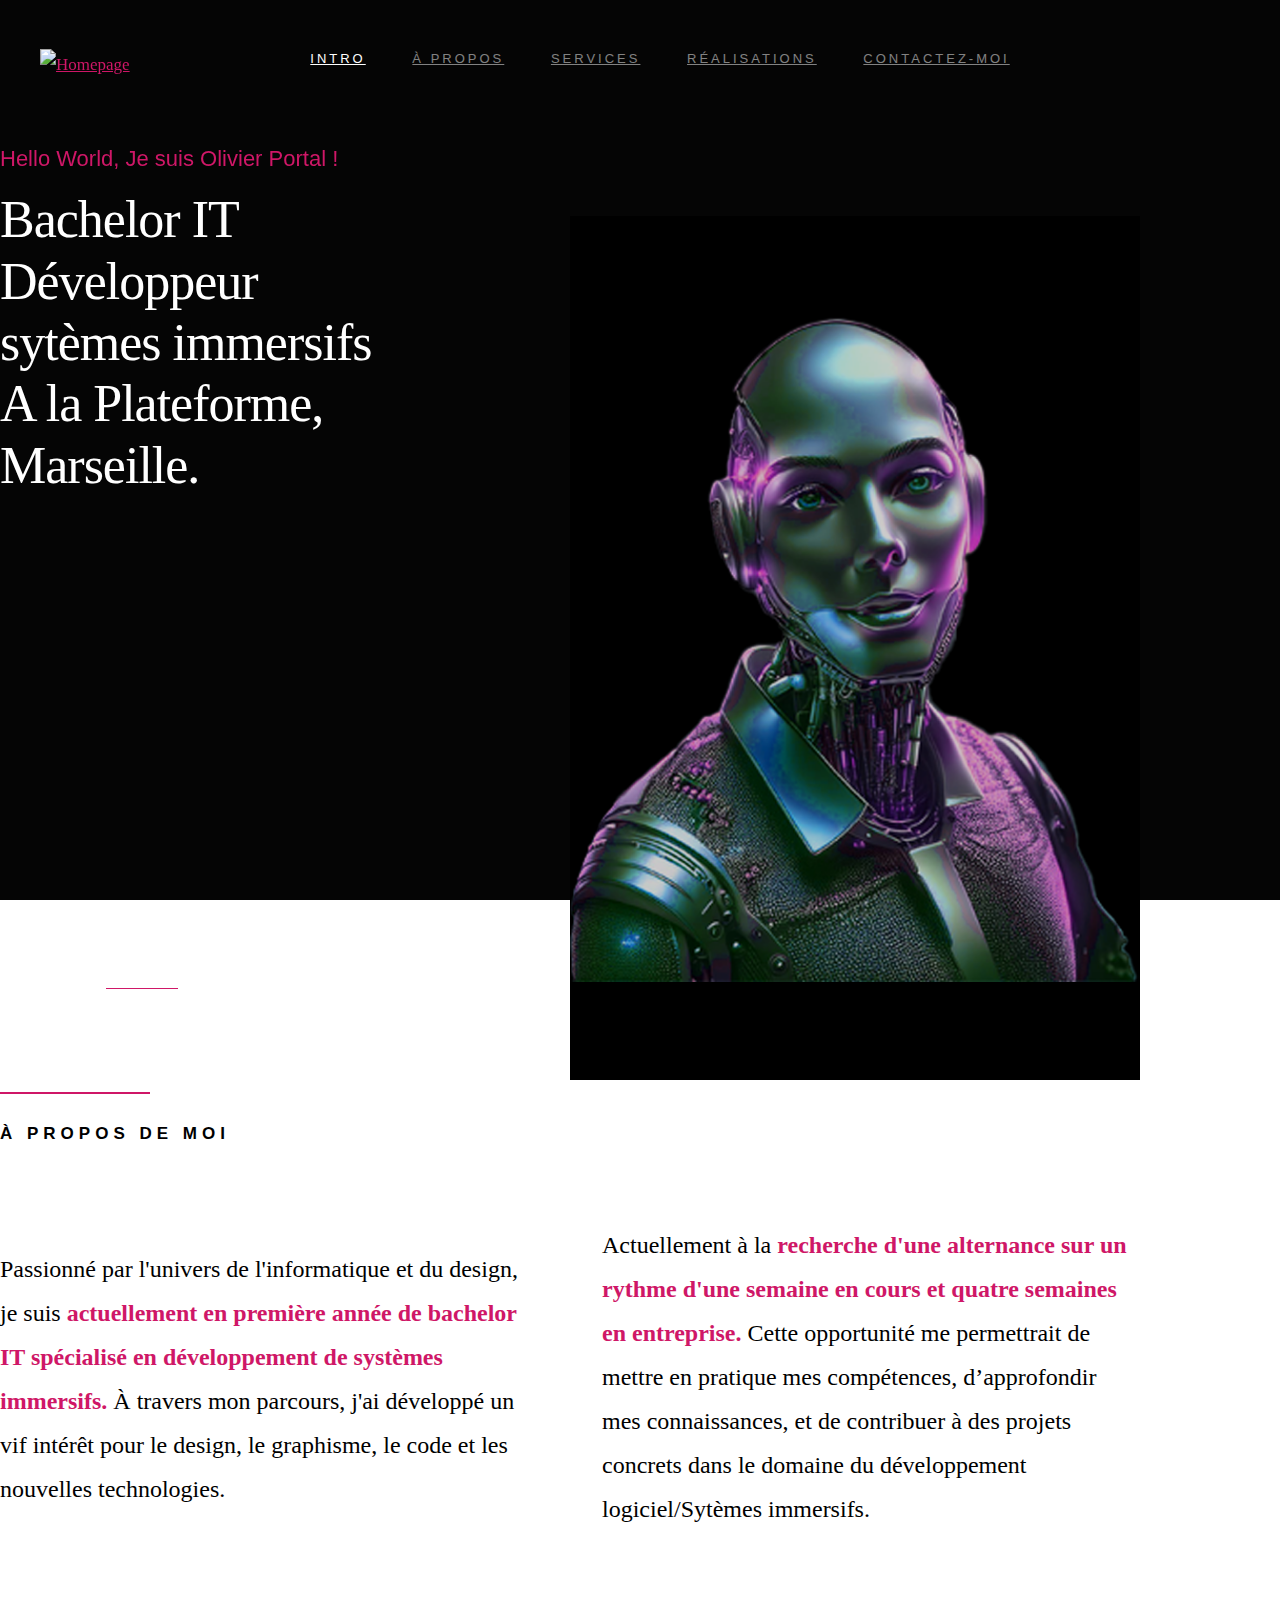
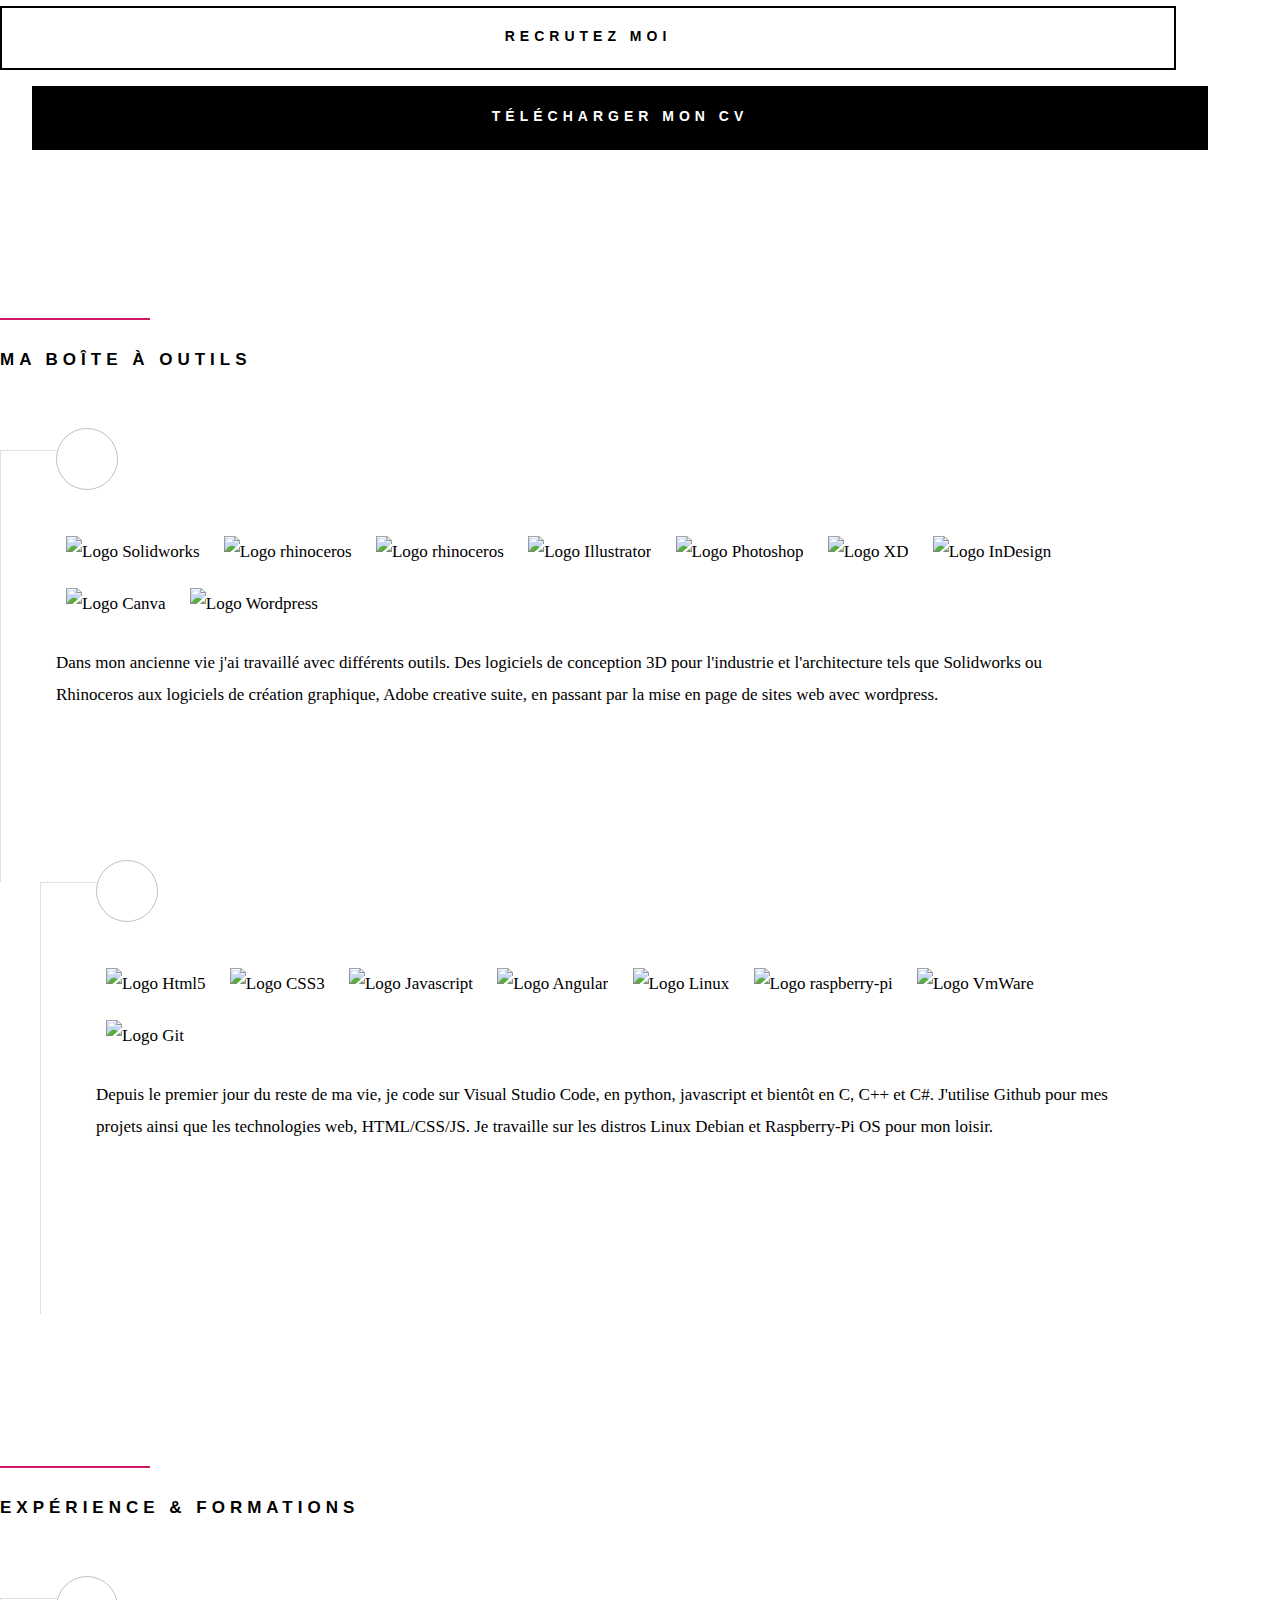
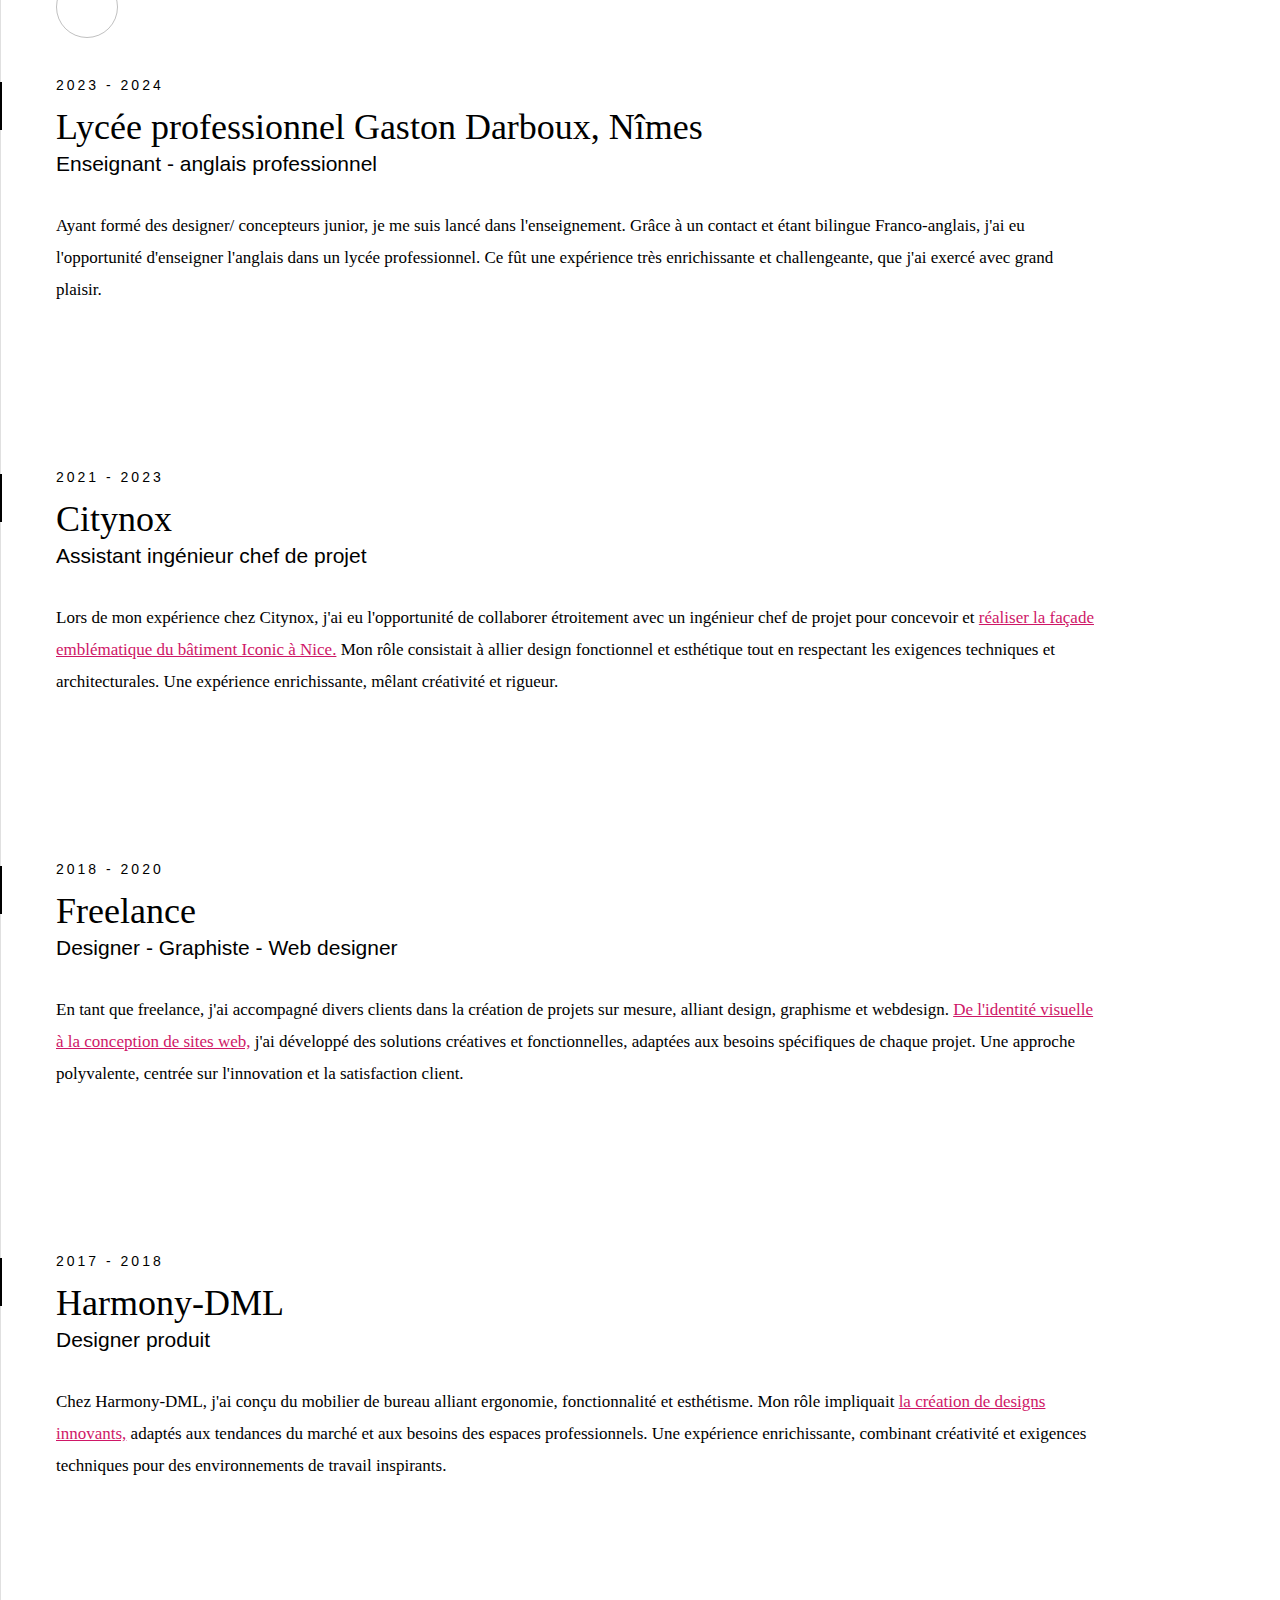
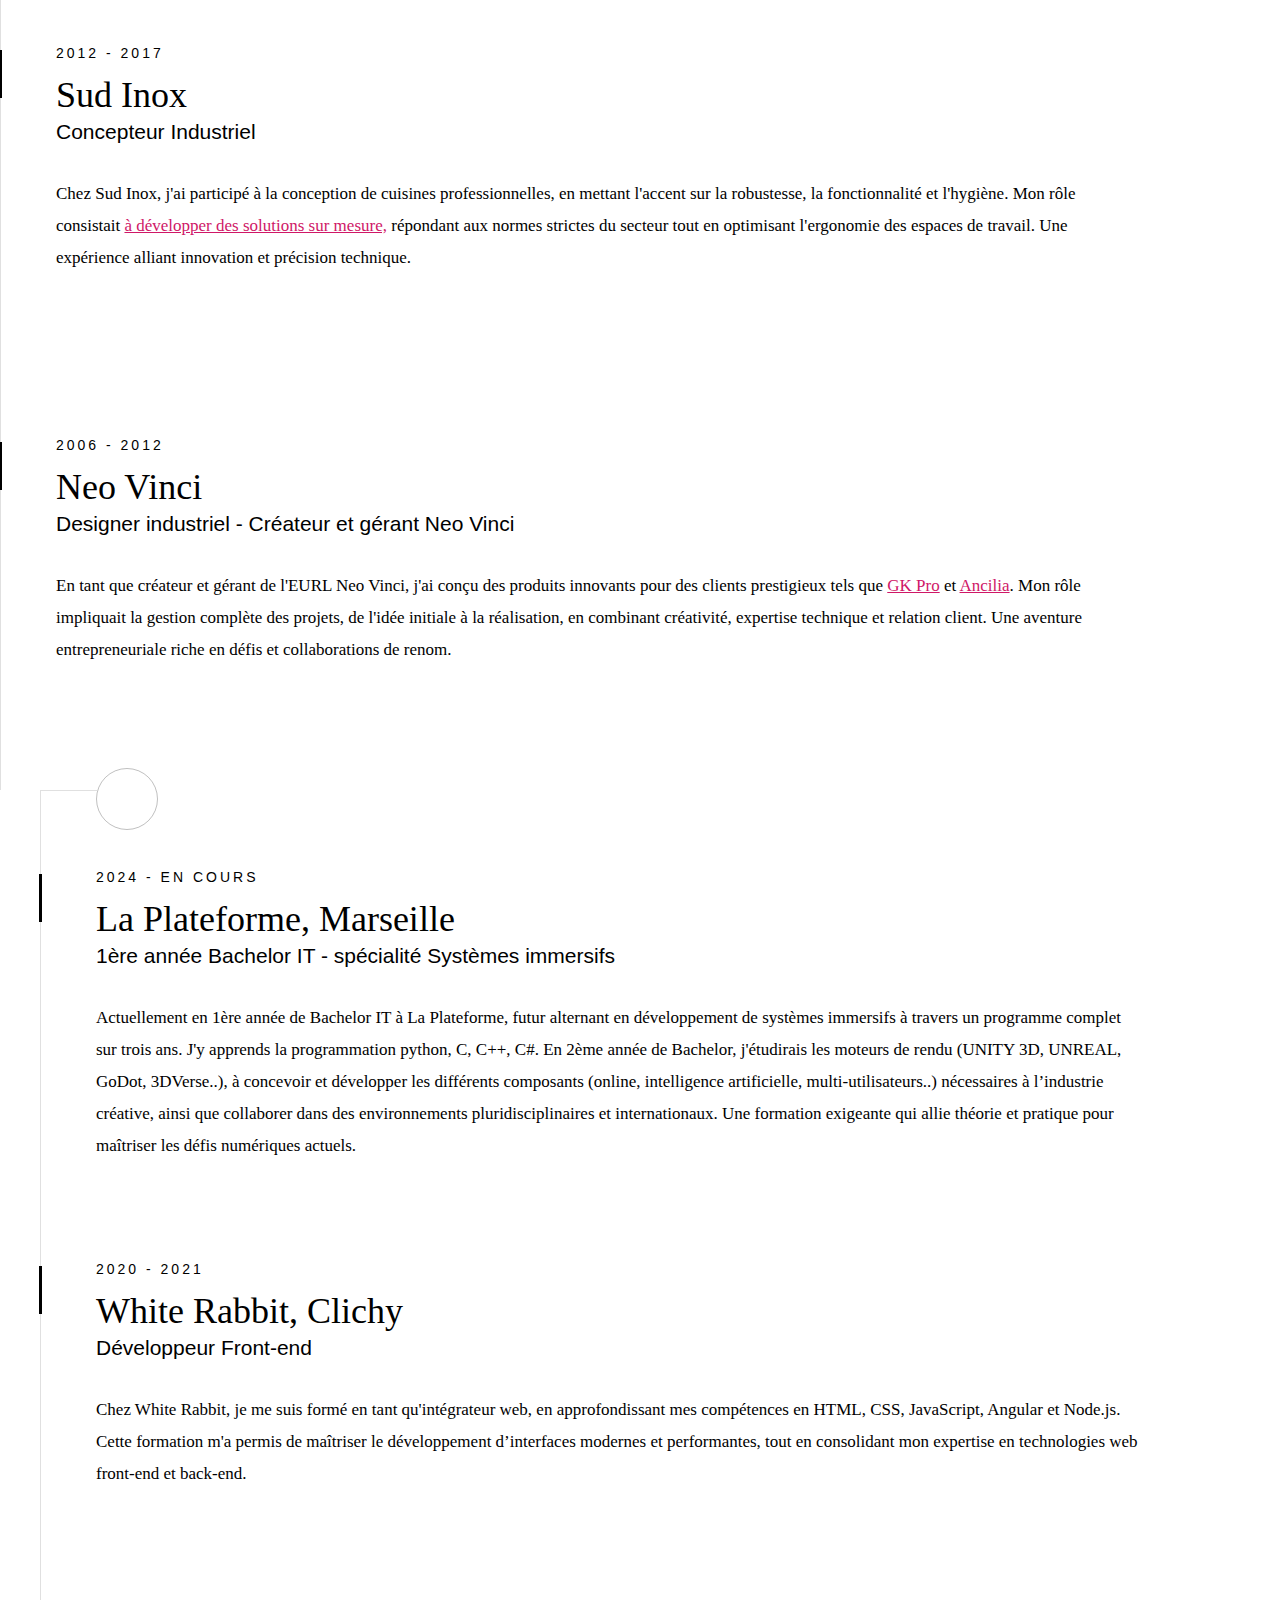
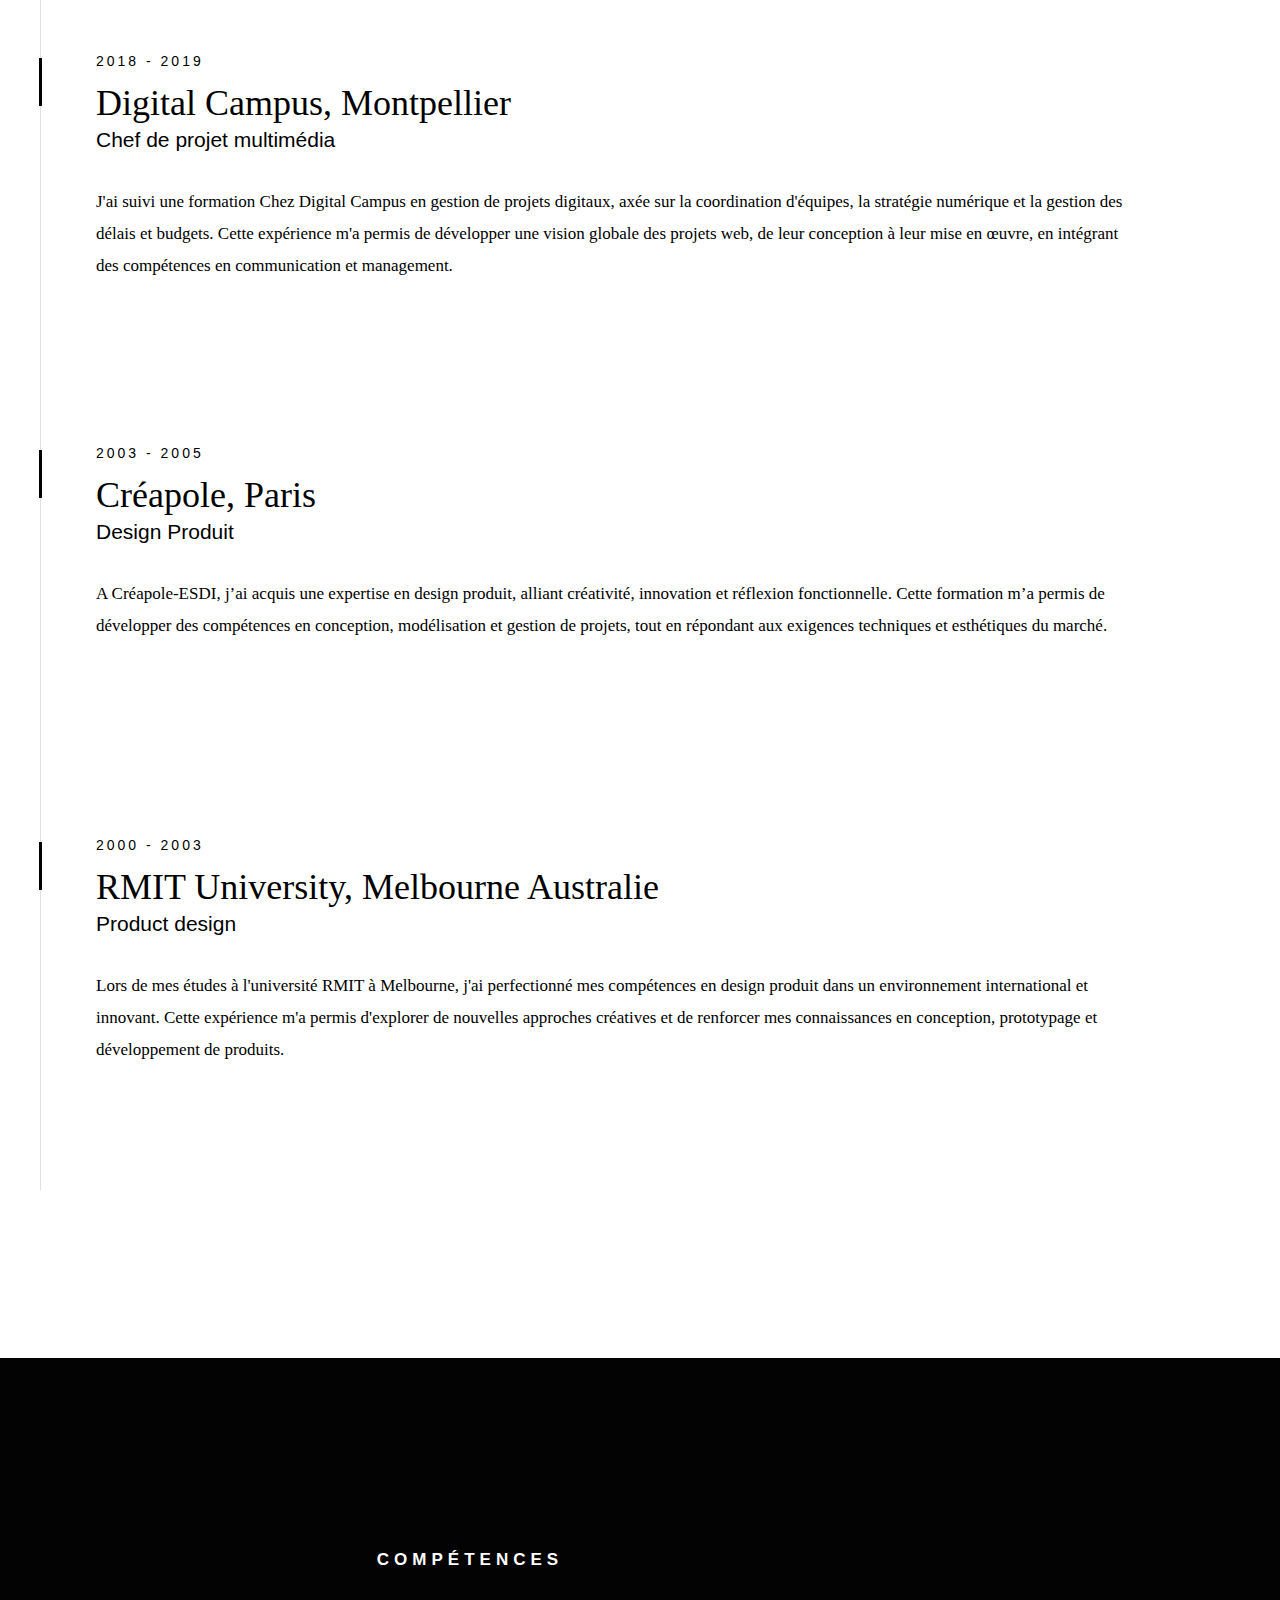
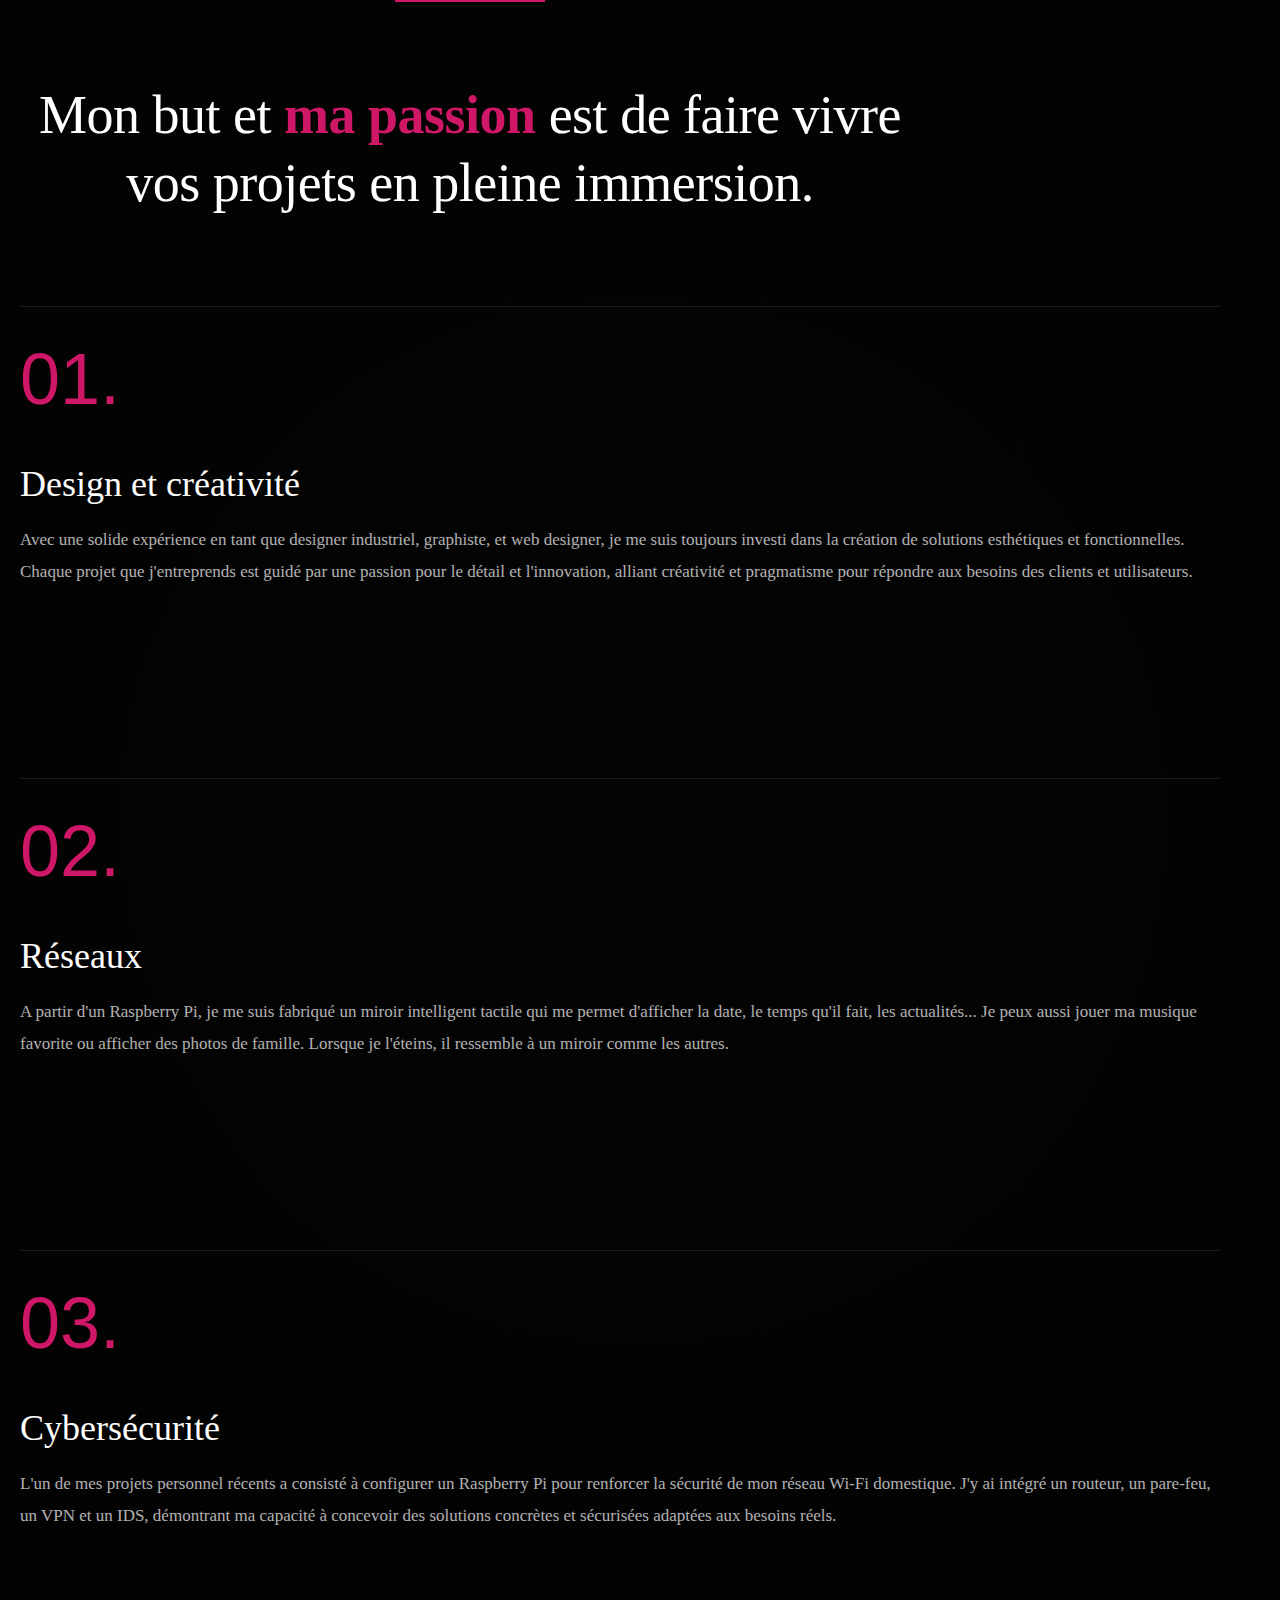
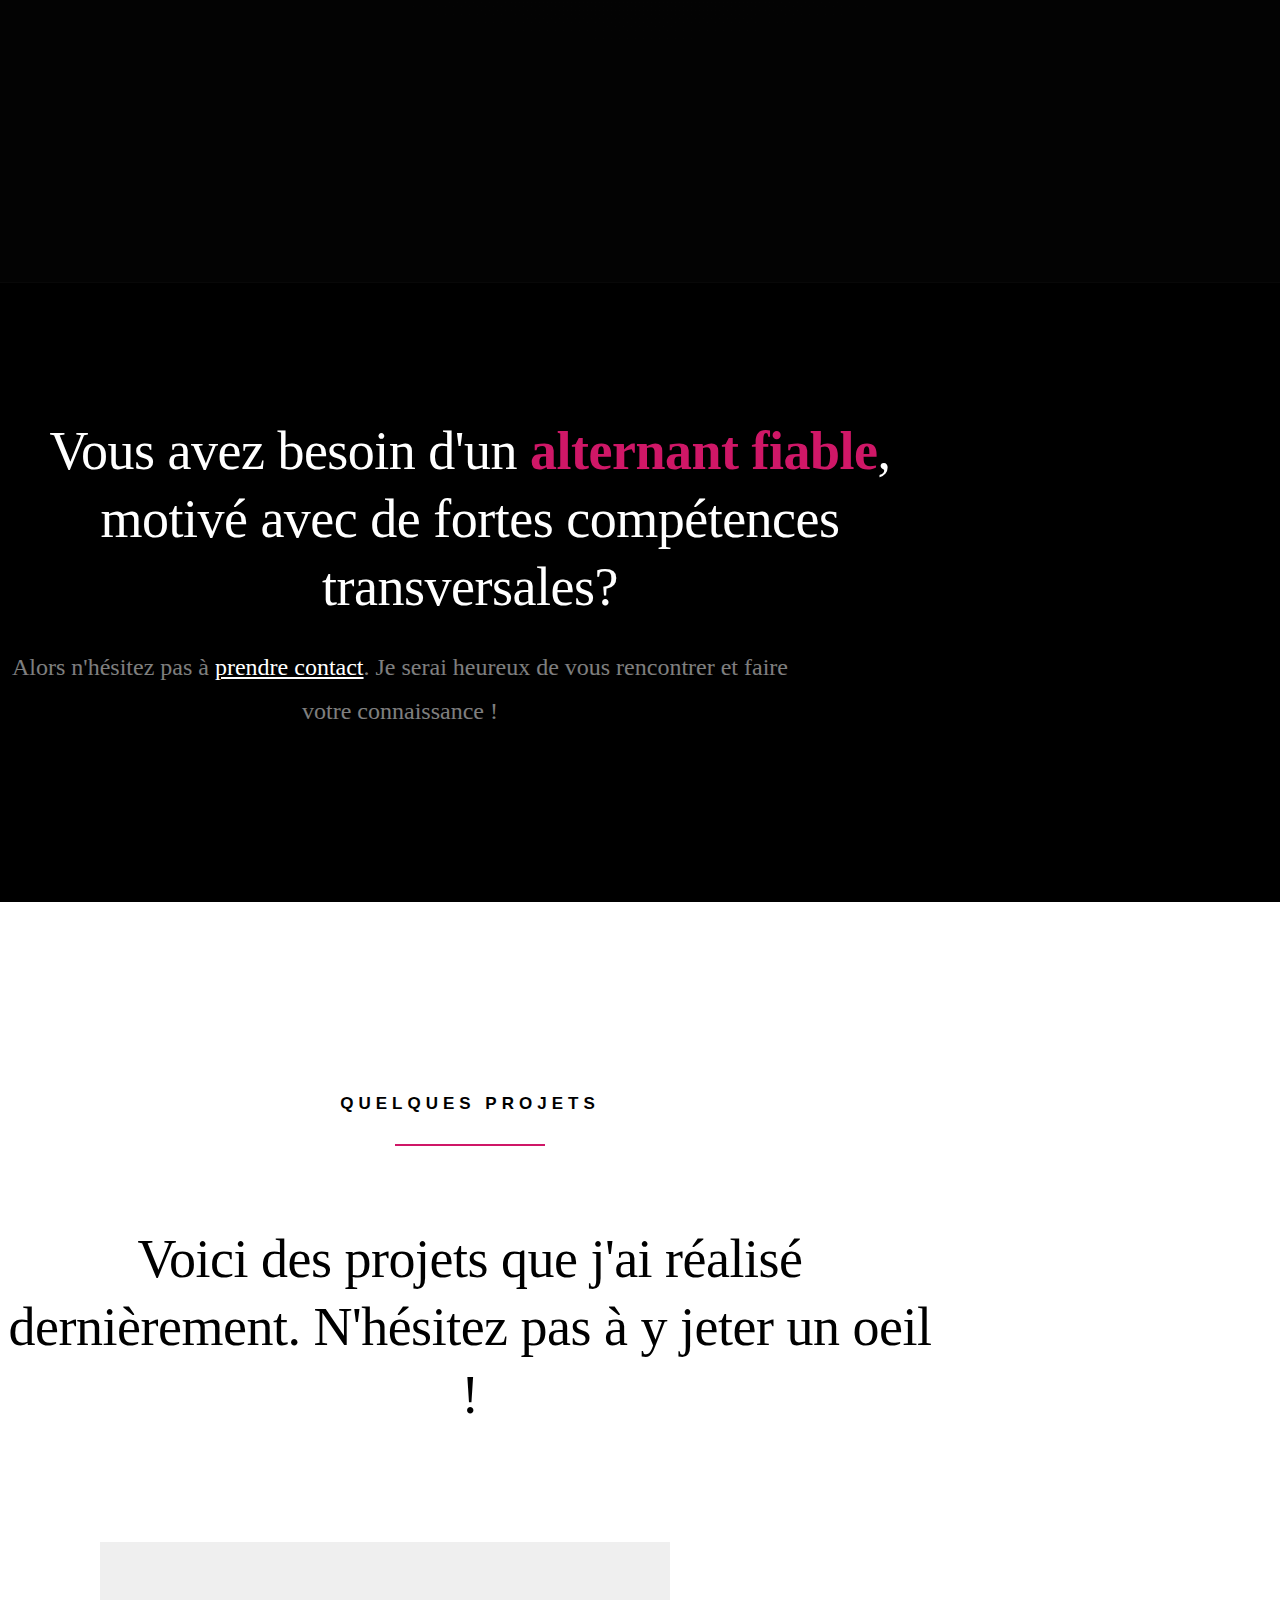
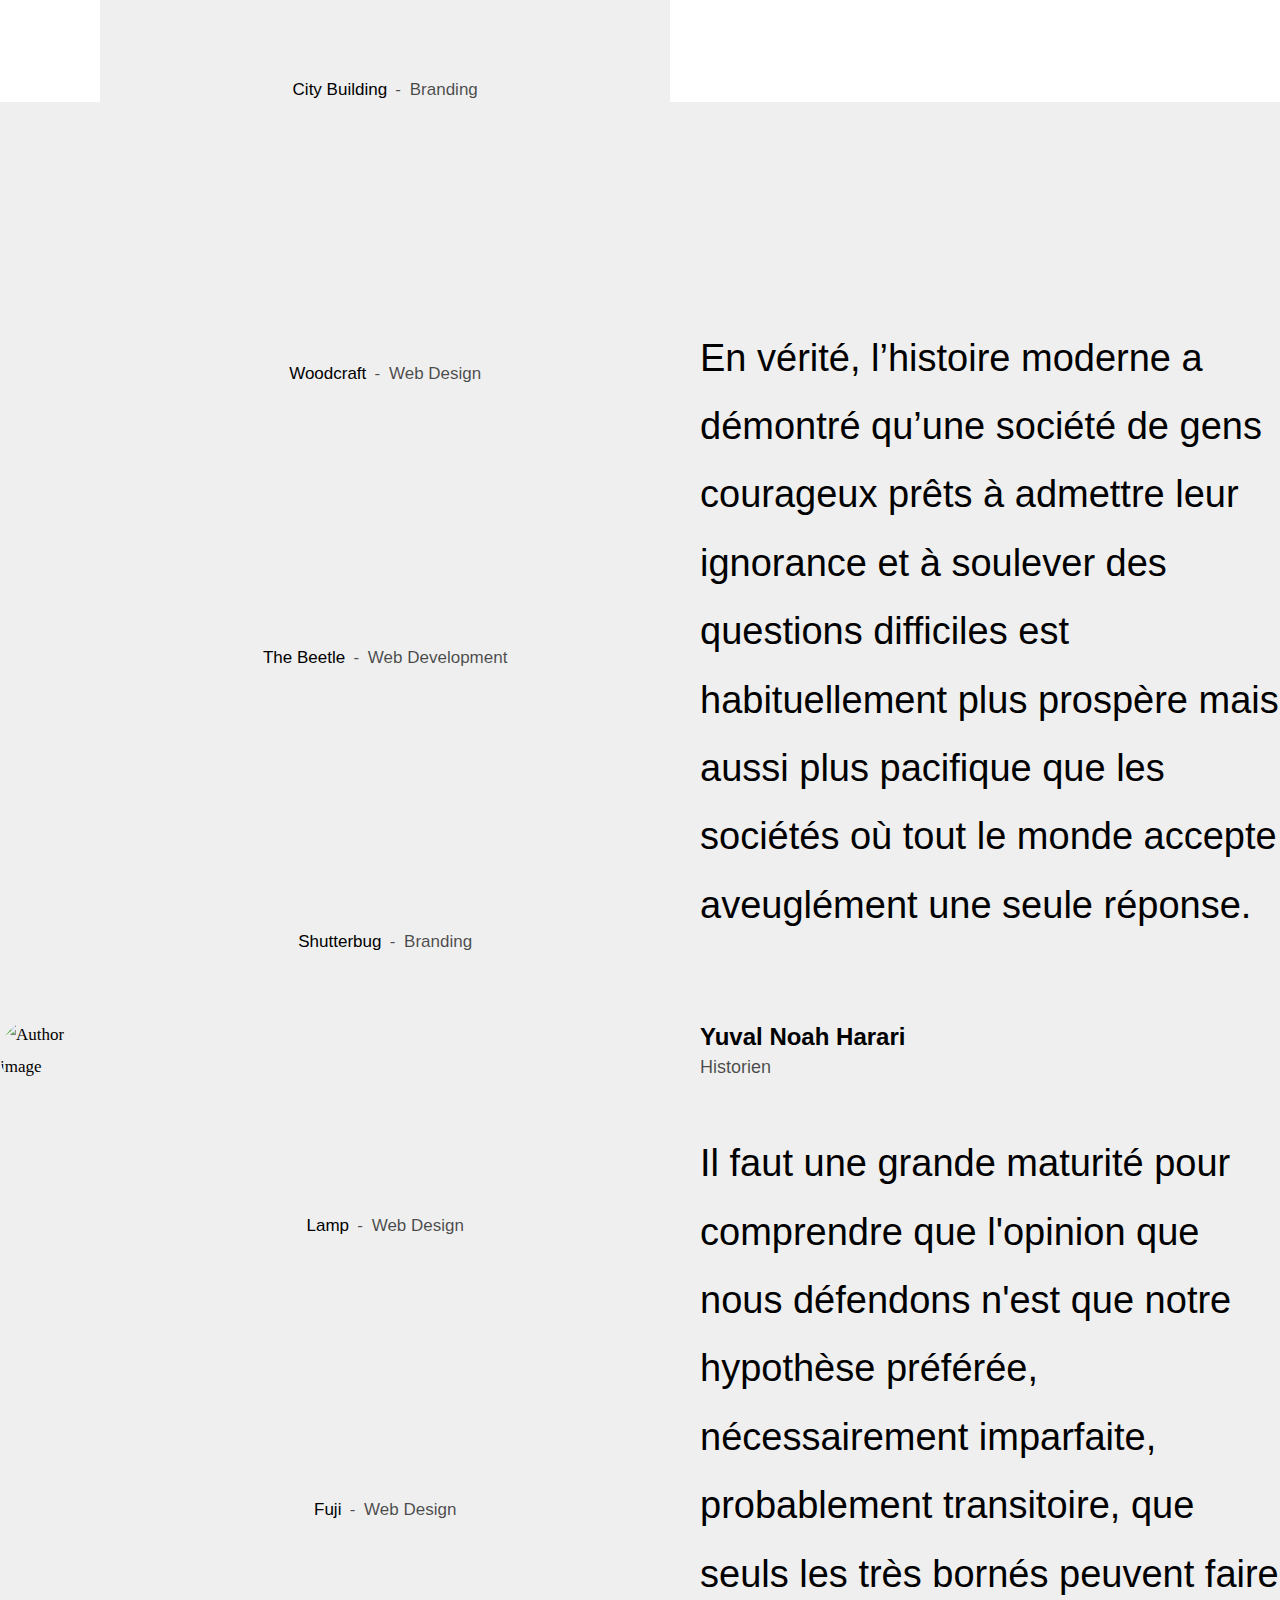
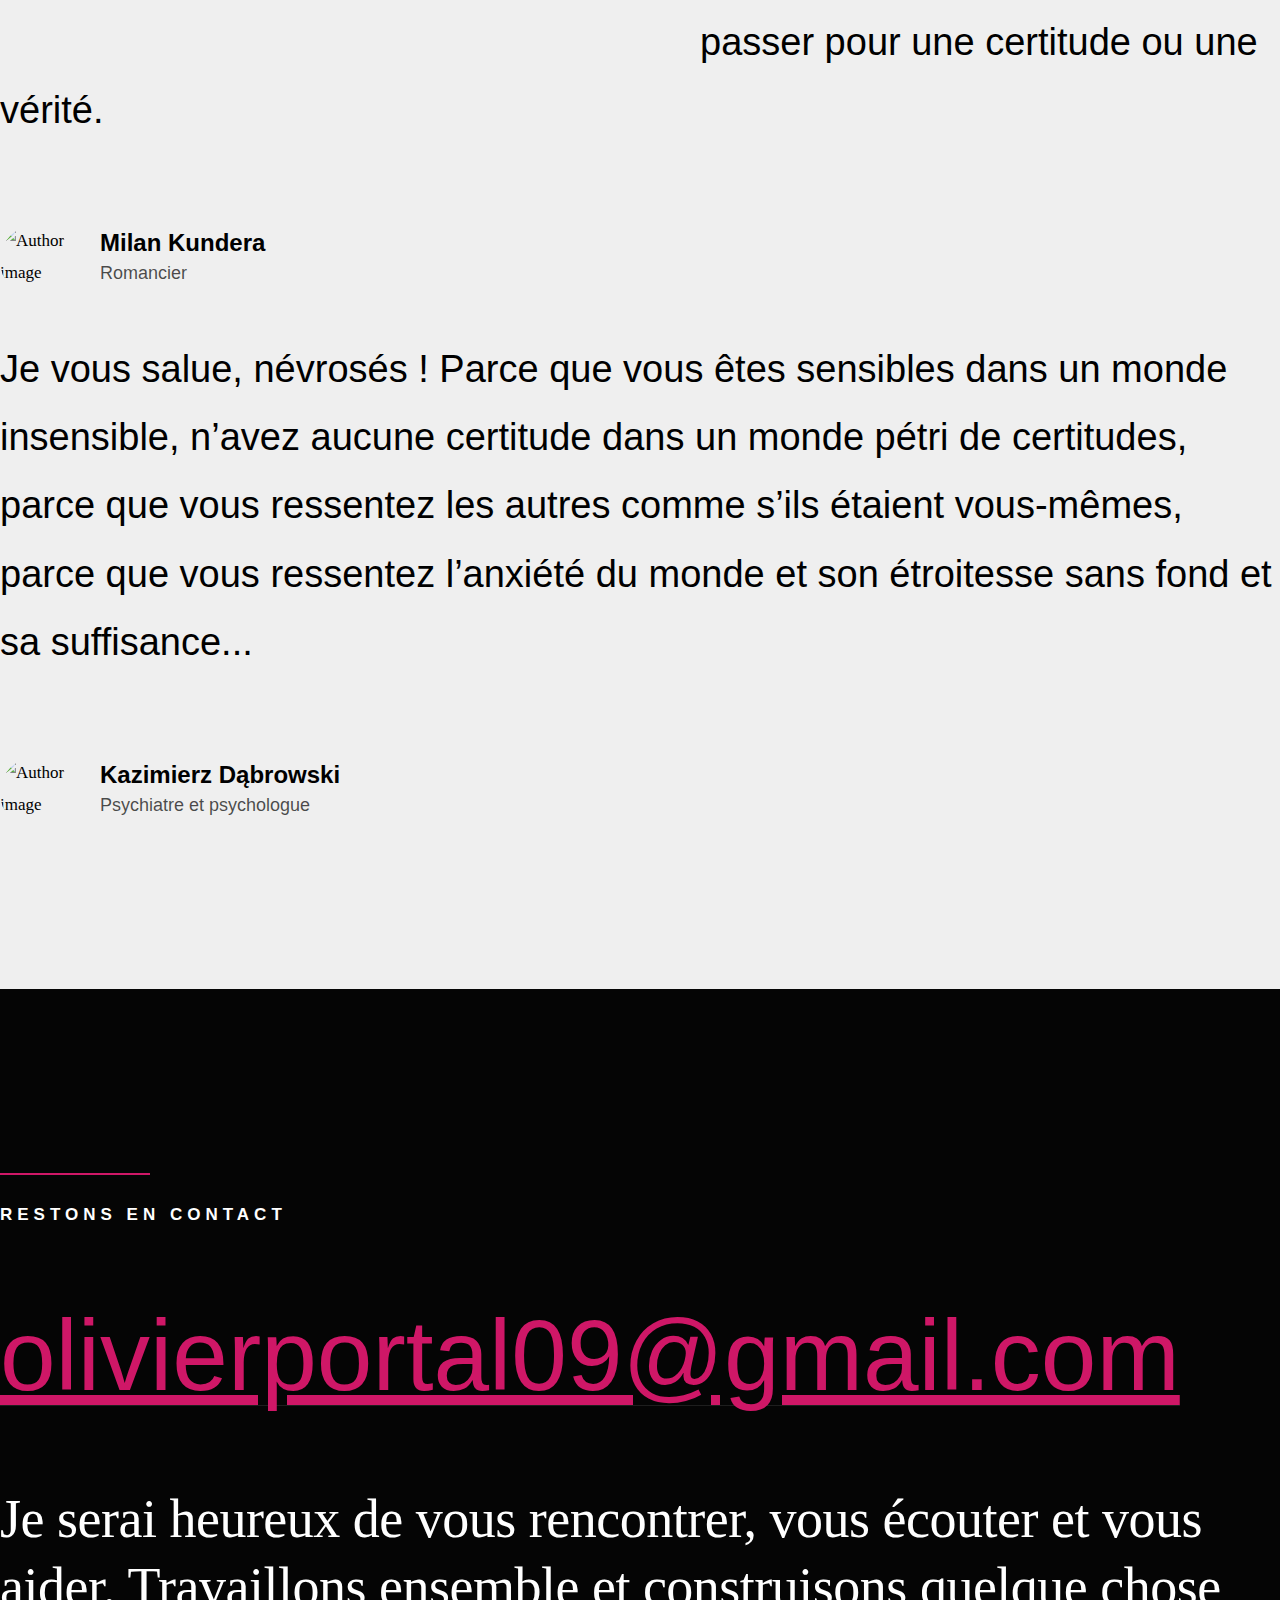
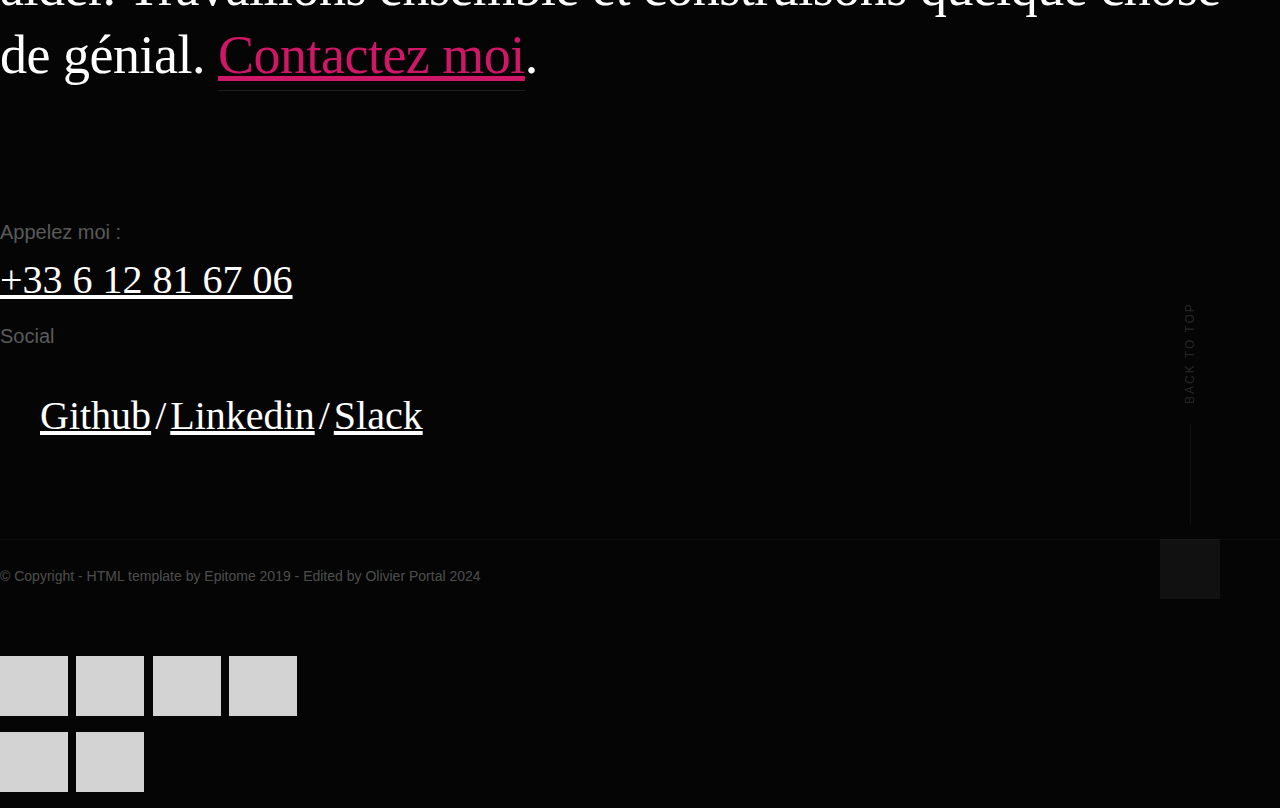
==== commit b79ed9ef: "style: modify texts and images" ====
--- a/index.html
+++ b/index.html
@@ -128,10 +128,10 @@
     
             <div class="row about-me__buttons">
                 <div class="column large-half tab-full" data-aos="fade-up">
-                    <a href="mailto:olivierportal09@gmail.com" class="btn btn--stroke full-width">Recrutez moi</a>
+                    <a href="mailto:olivier.portal@laplateforme.io" class="btn btn--stroke full-width">Recrutez moi</a>
                 </div>
                 <div class="column large-half tab-full" data-aos="fade-up">
-                    <a href="/CV-Olivier-Portal.pdf" class="btn btn--primary full-width">Télécharger mon CV</a>
+                    <a href="https://olivier-portal.github.io/CV-Olivier-Portal.pdf" class="btn btn--primary full-width">Télécharger mon CV</a>
                 </div>
             </div>
 
--- a/css/main.css
+++ b/css/main.css
@@ -1935,7 +1935,7 @@
   background-color: #000000;
   background-repeat: no-repeat;
   background-position: center center;
-  background-image: url(../images/system-immersif.png);
+  background-image: url(../images/avatar-olivier.png);
   background-size: contain;
   position: absolute;
   top: 20%;
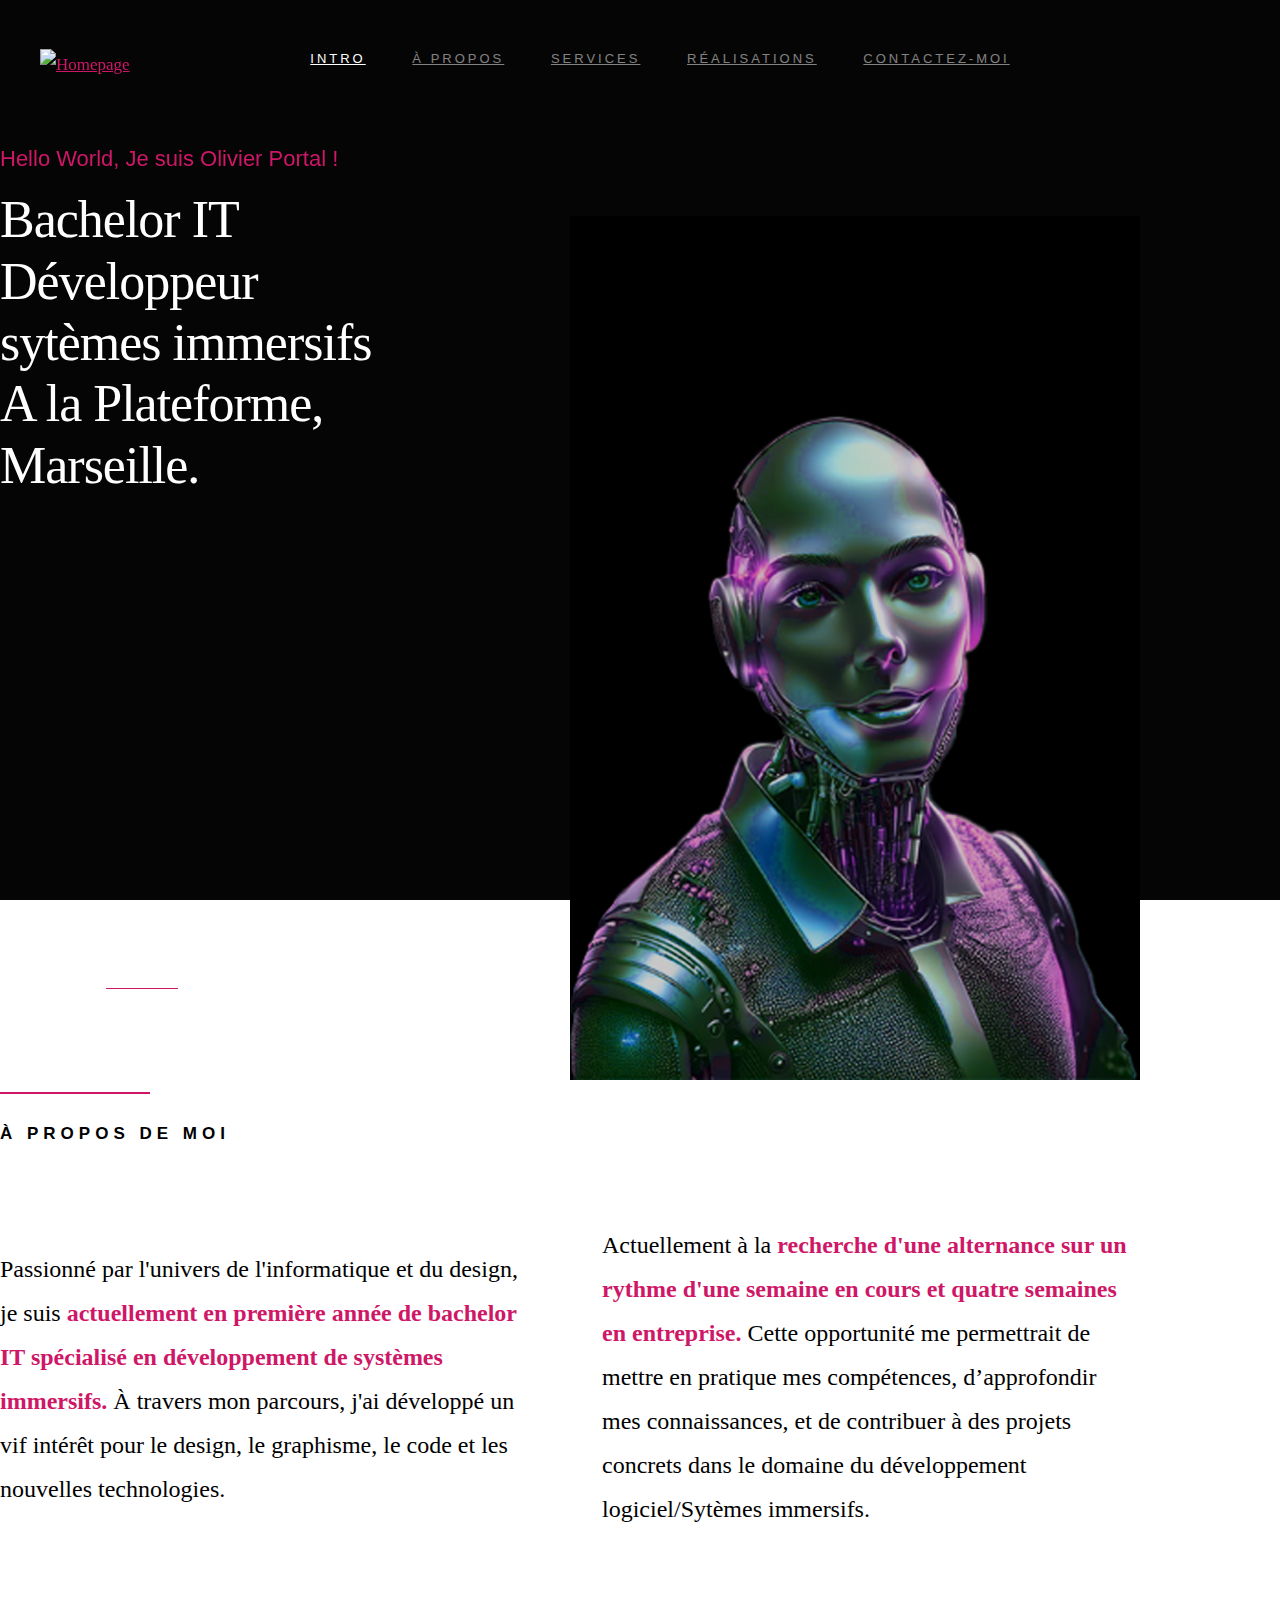
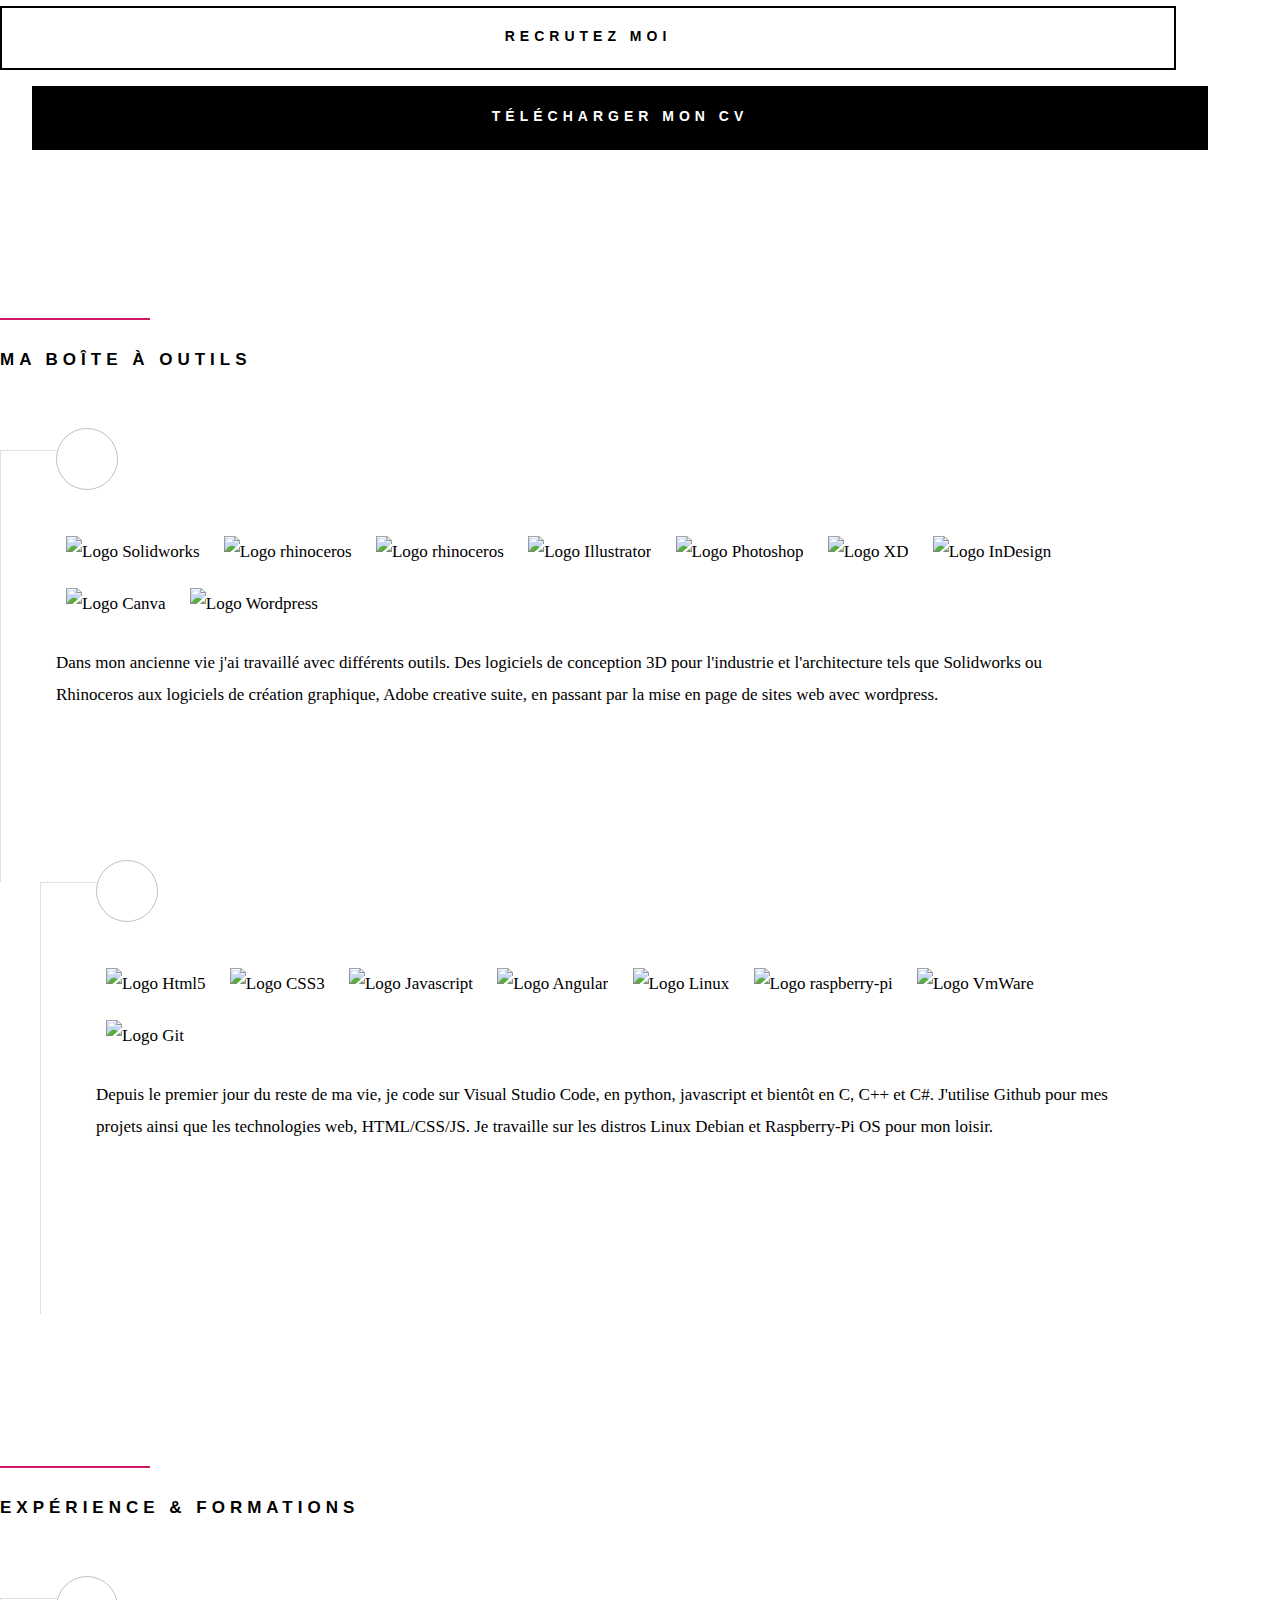
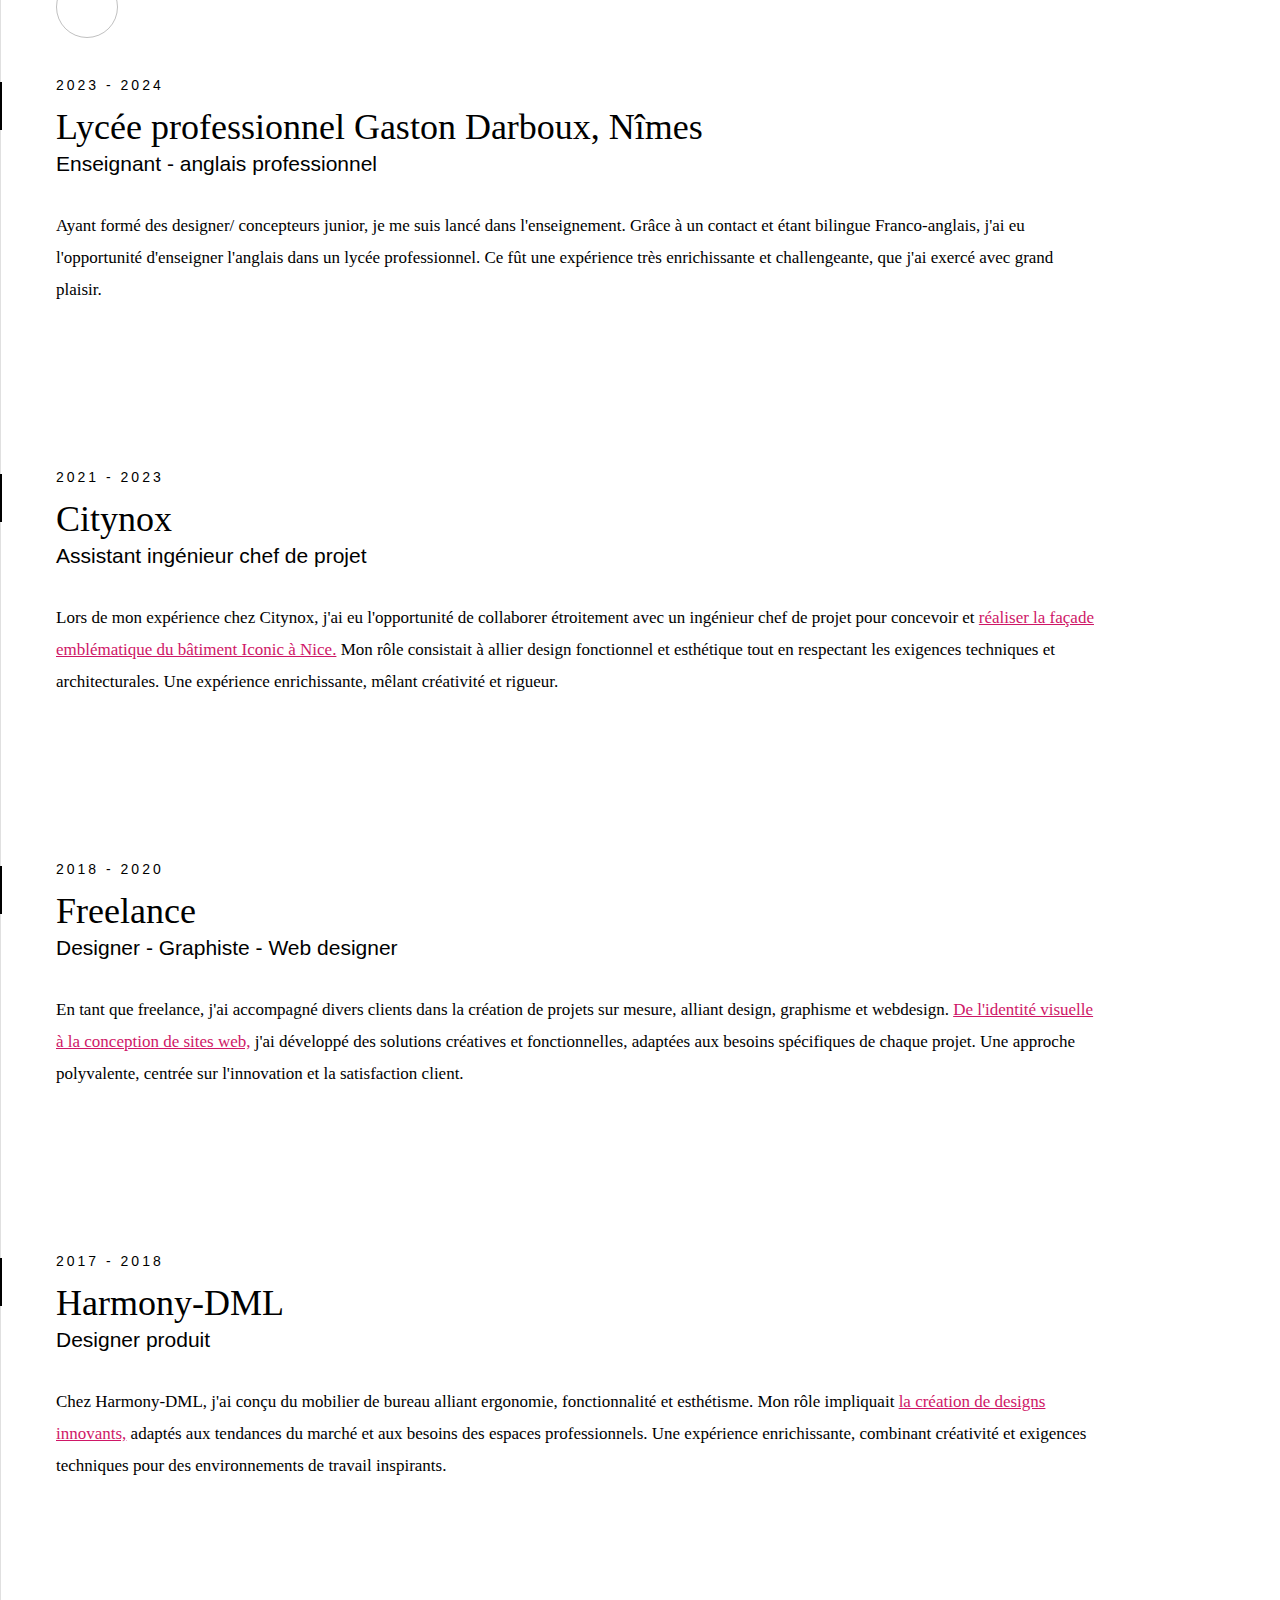
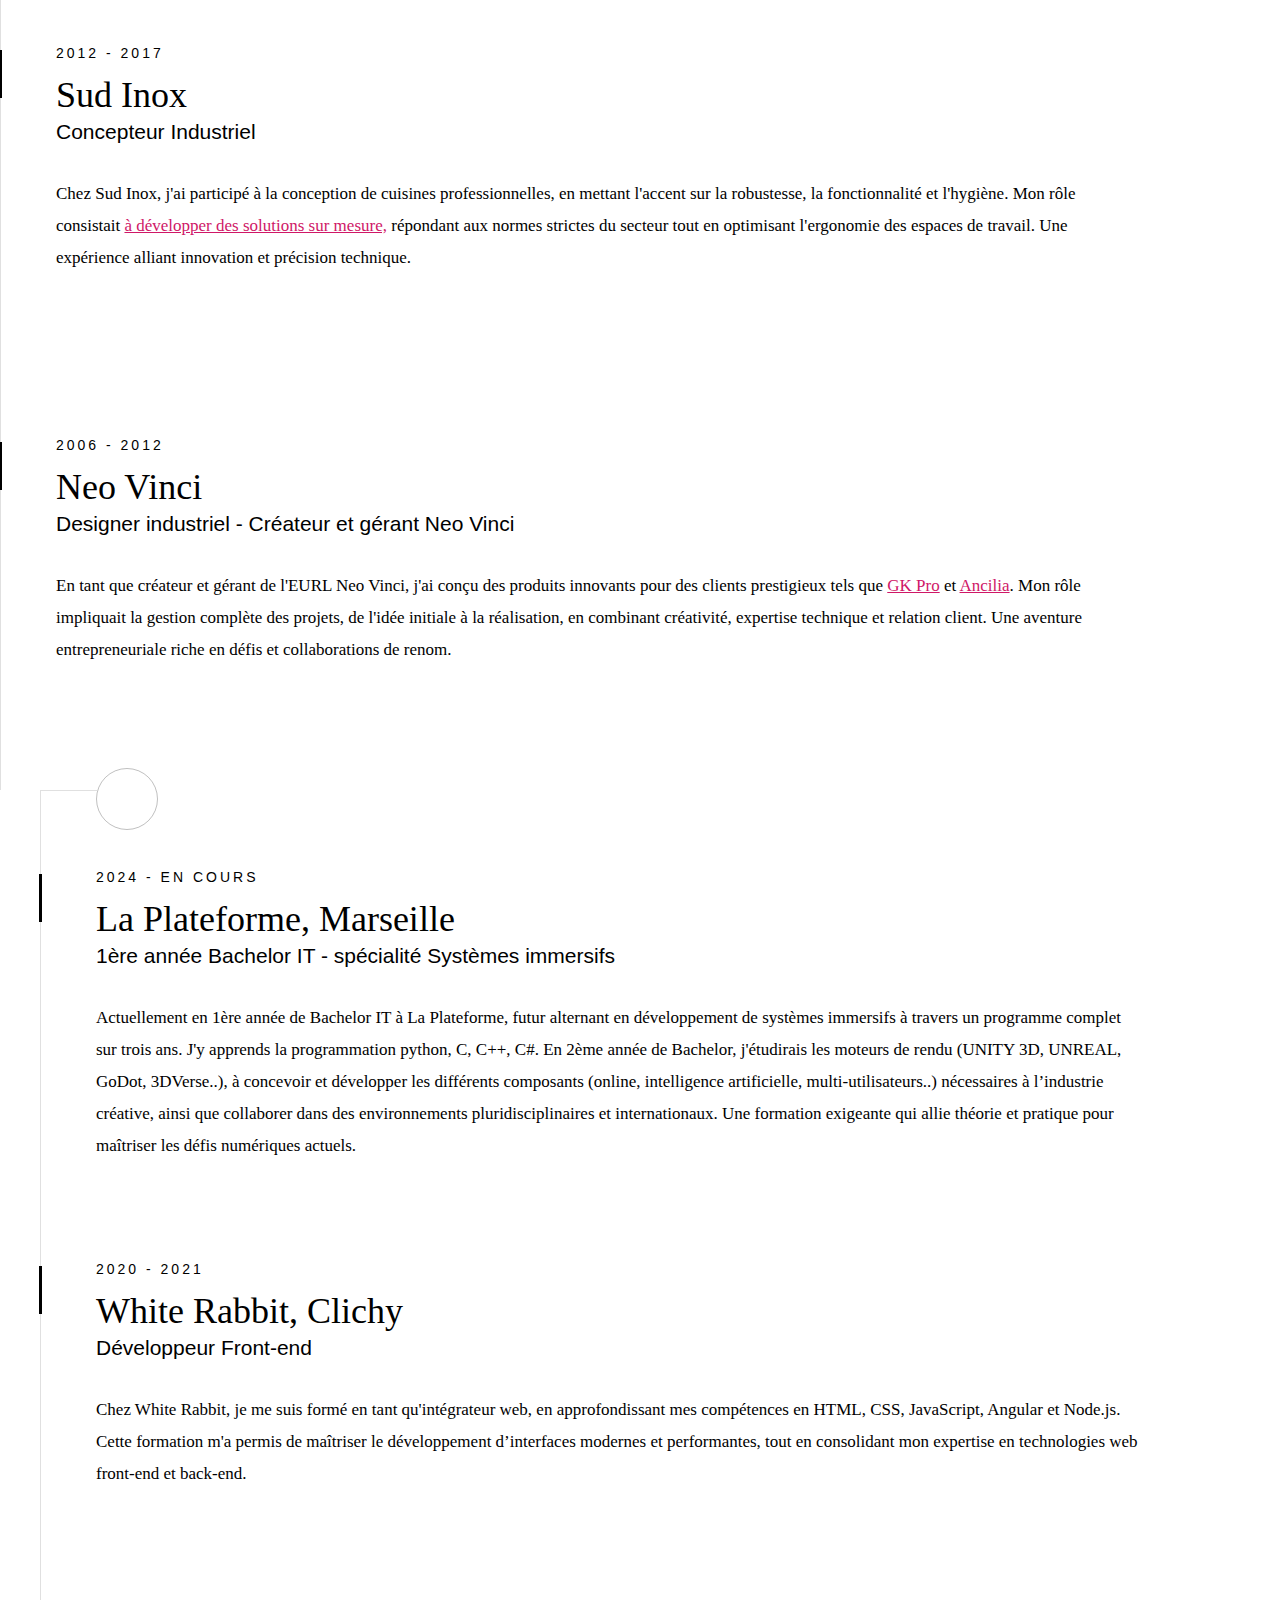
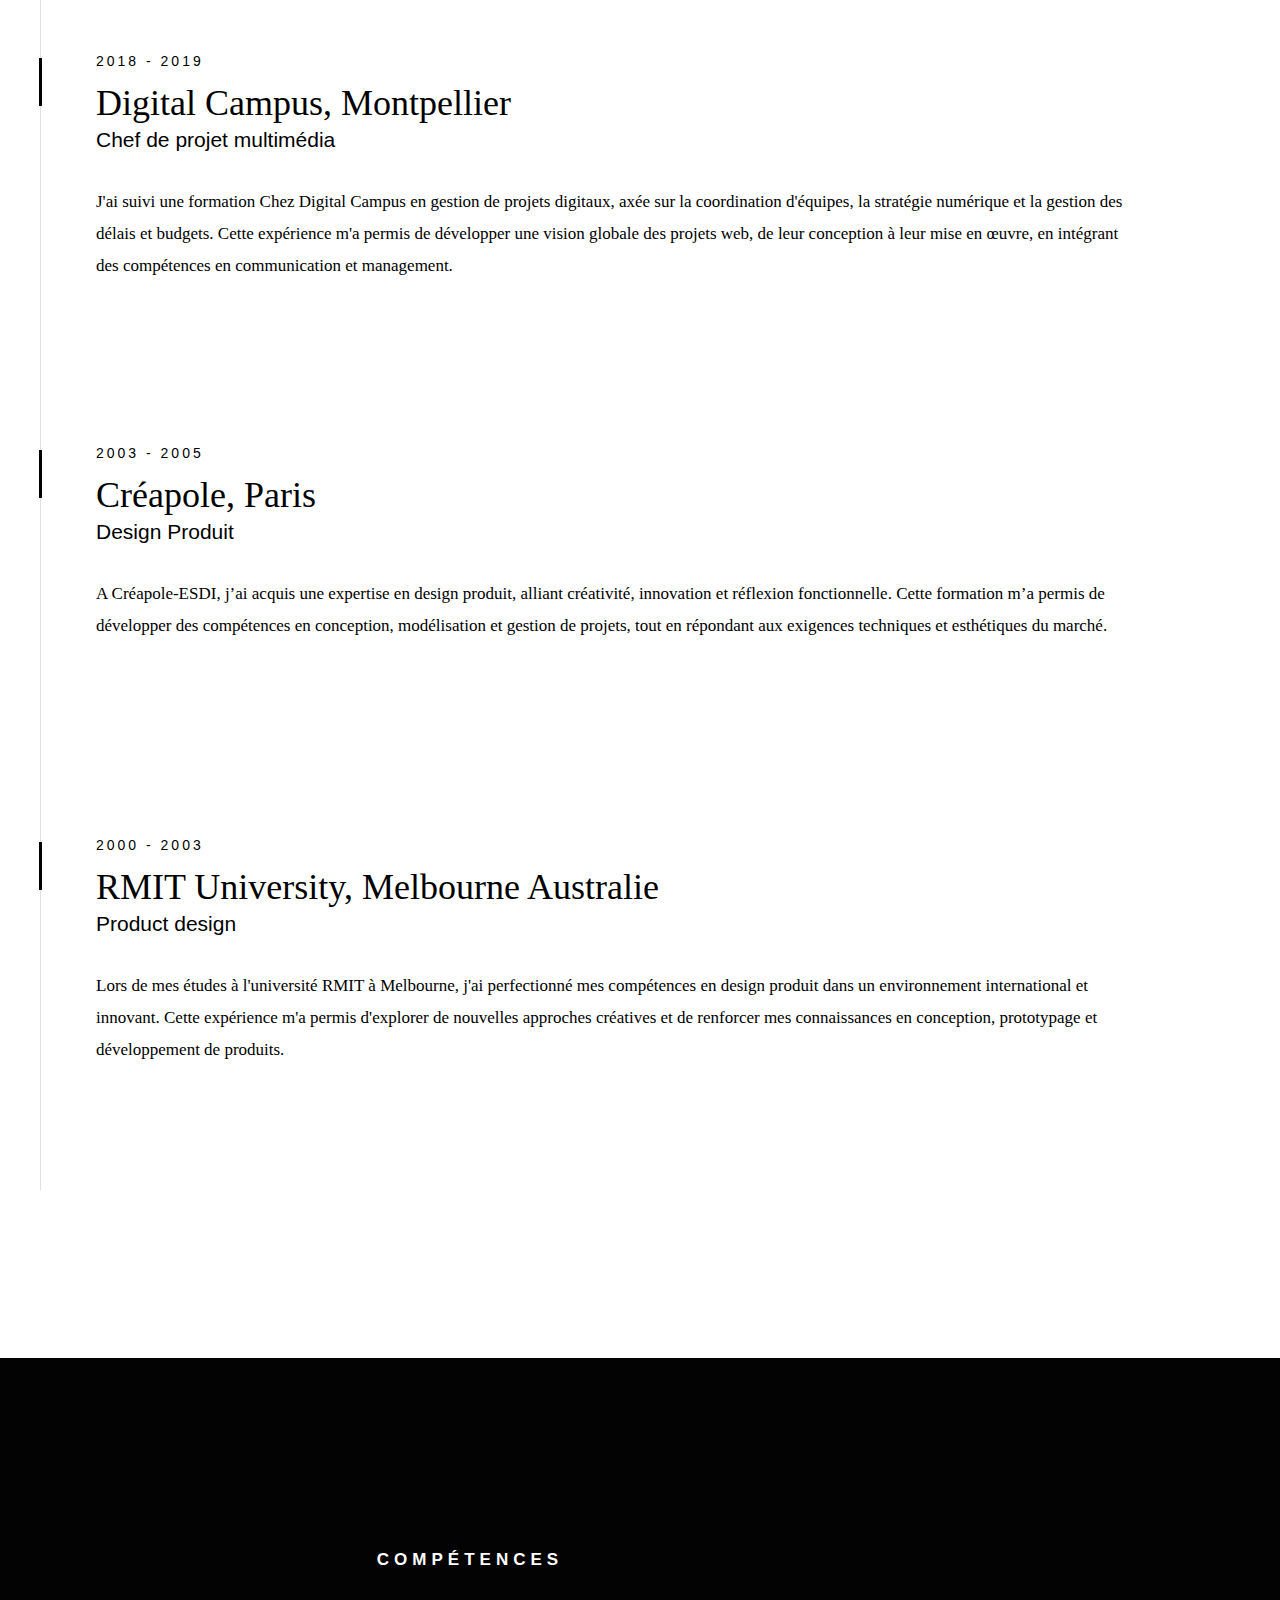
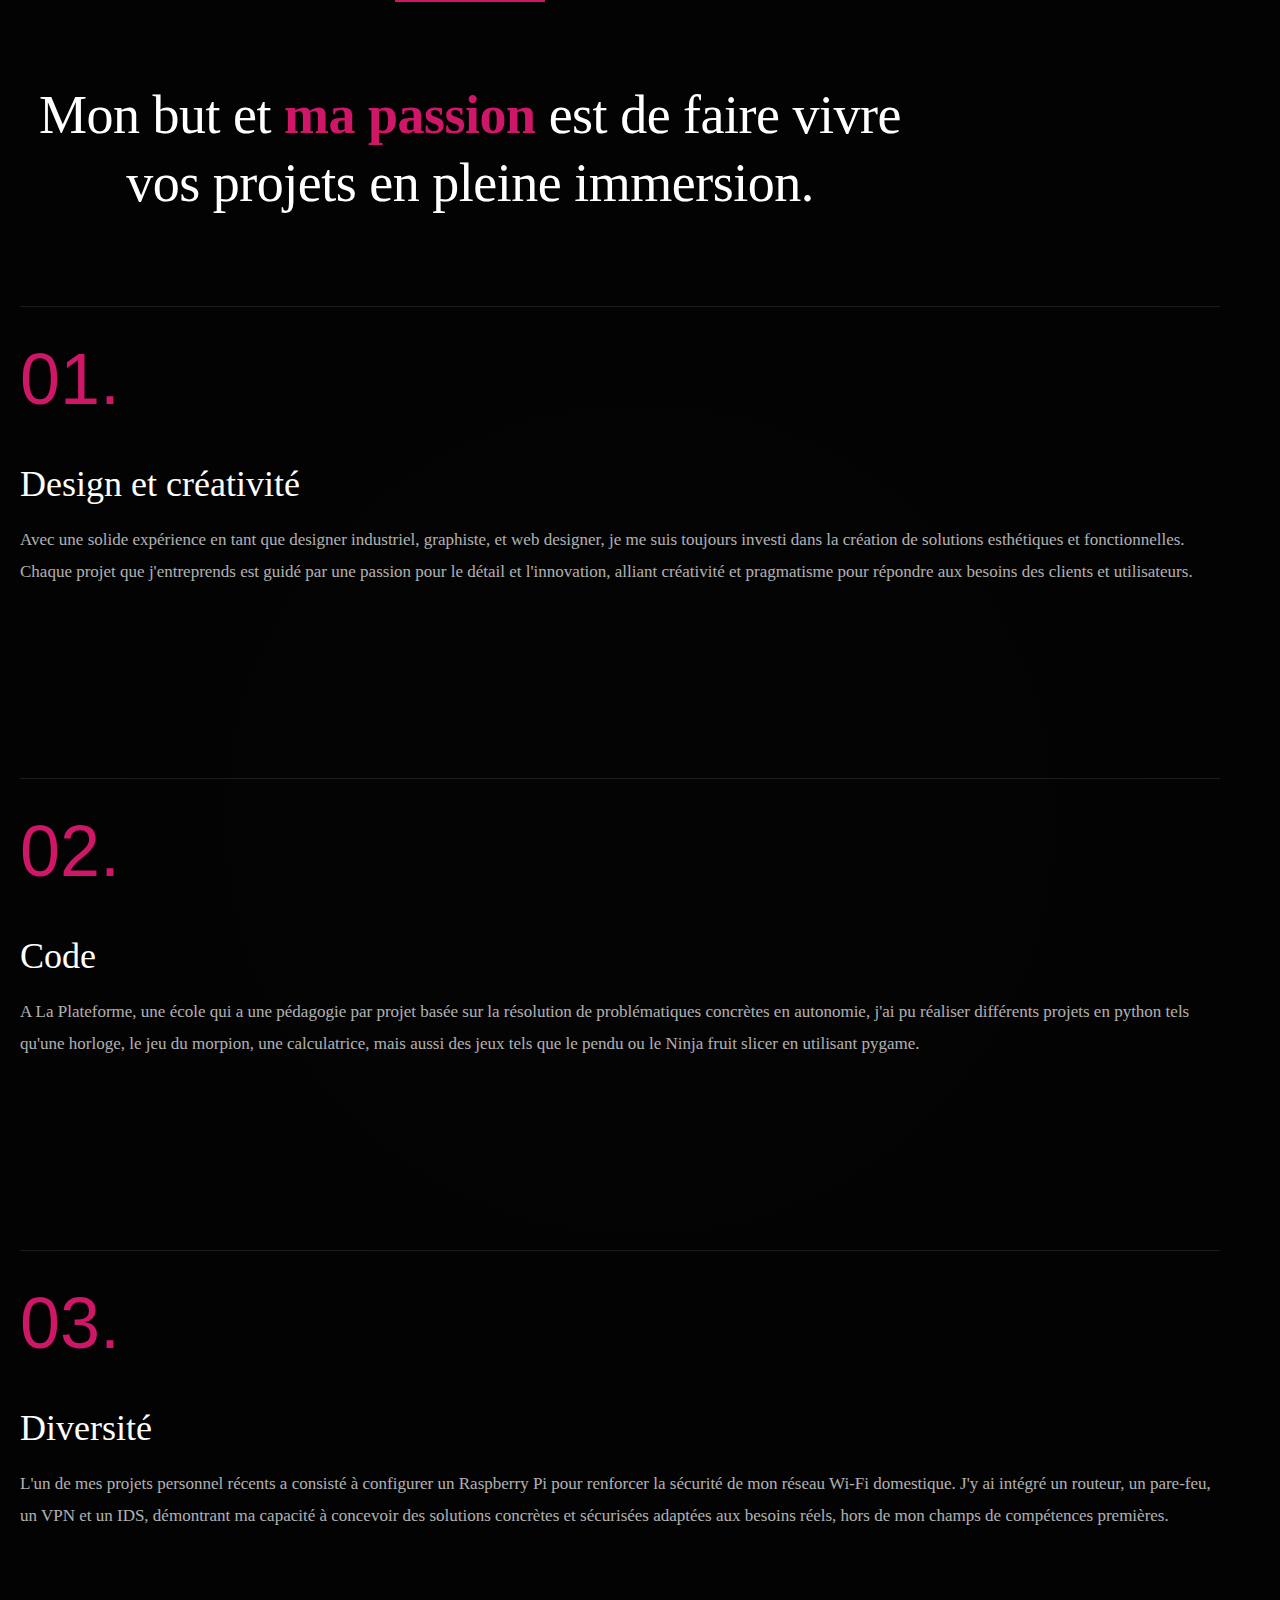
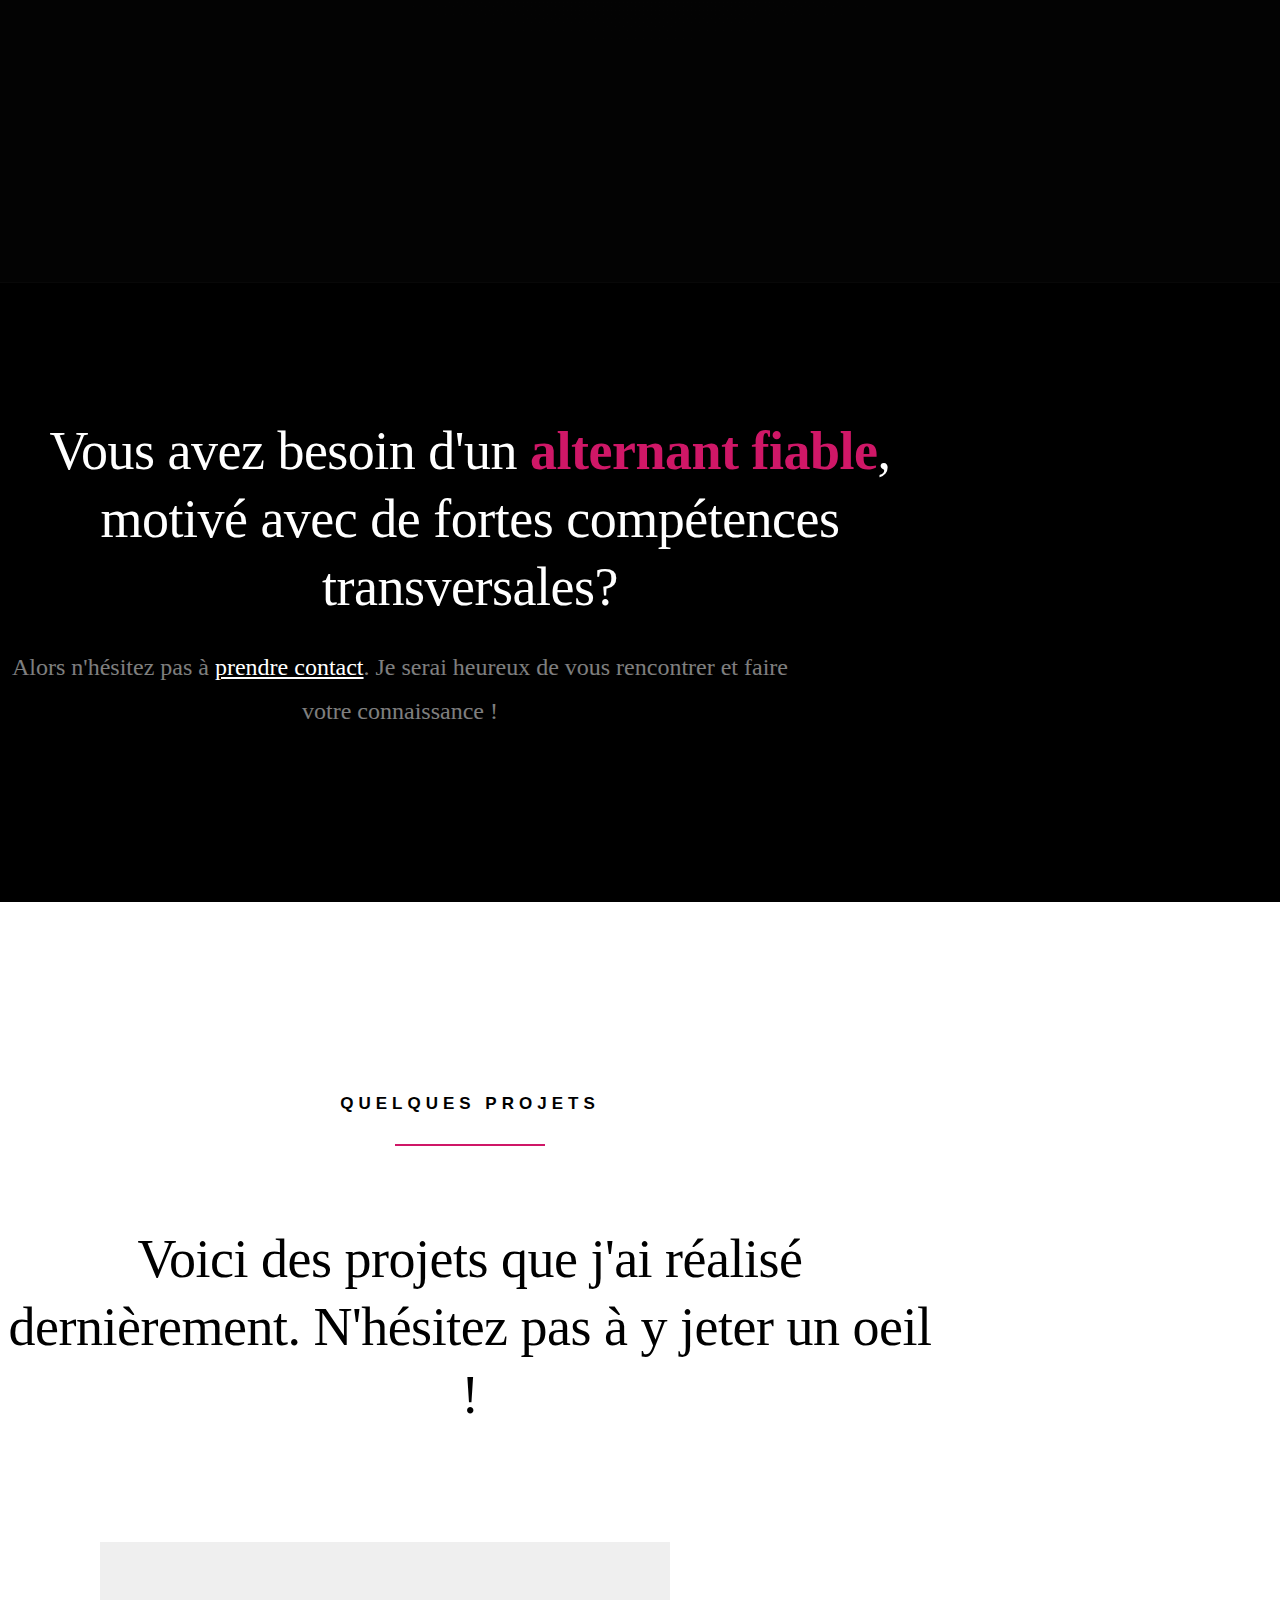
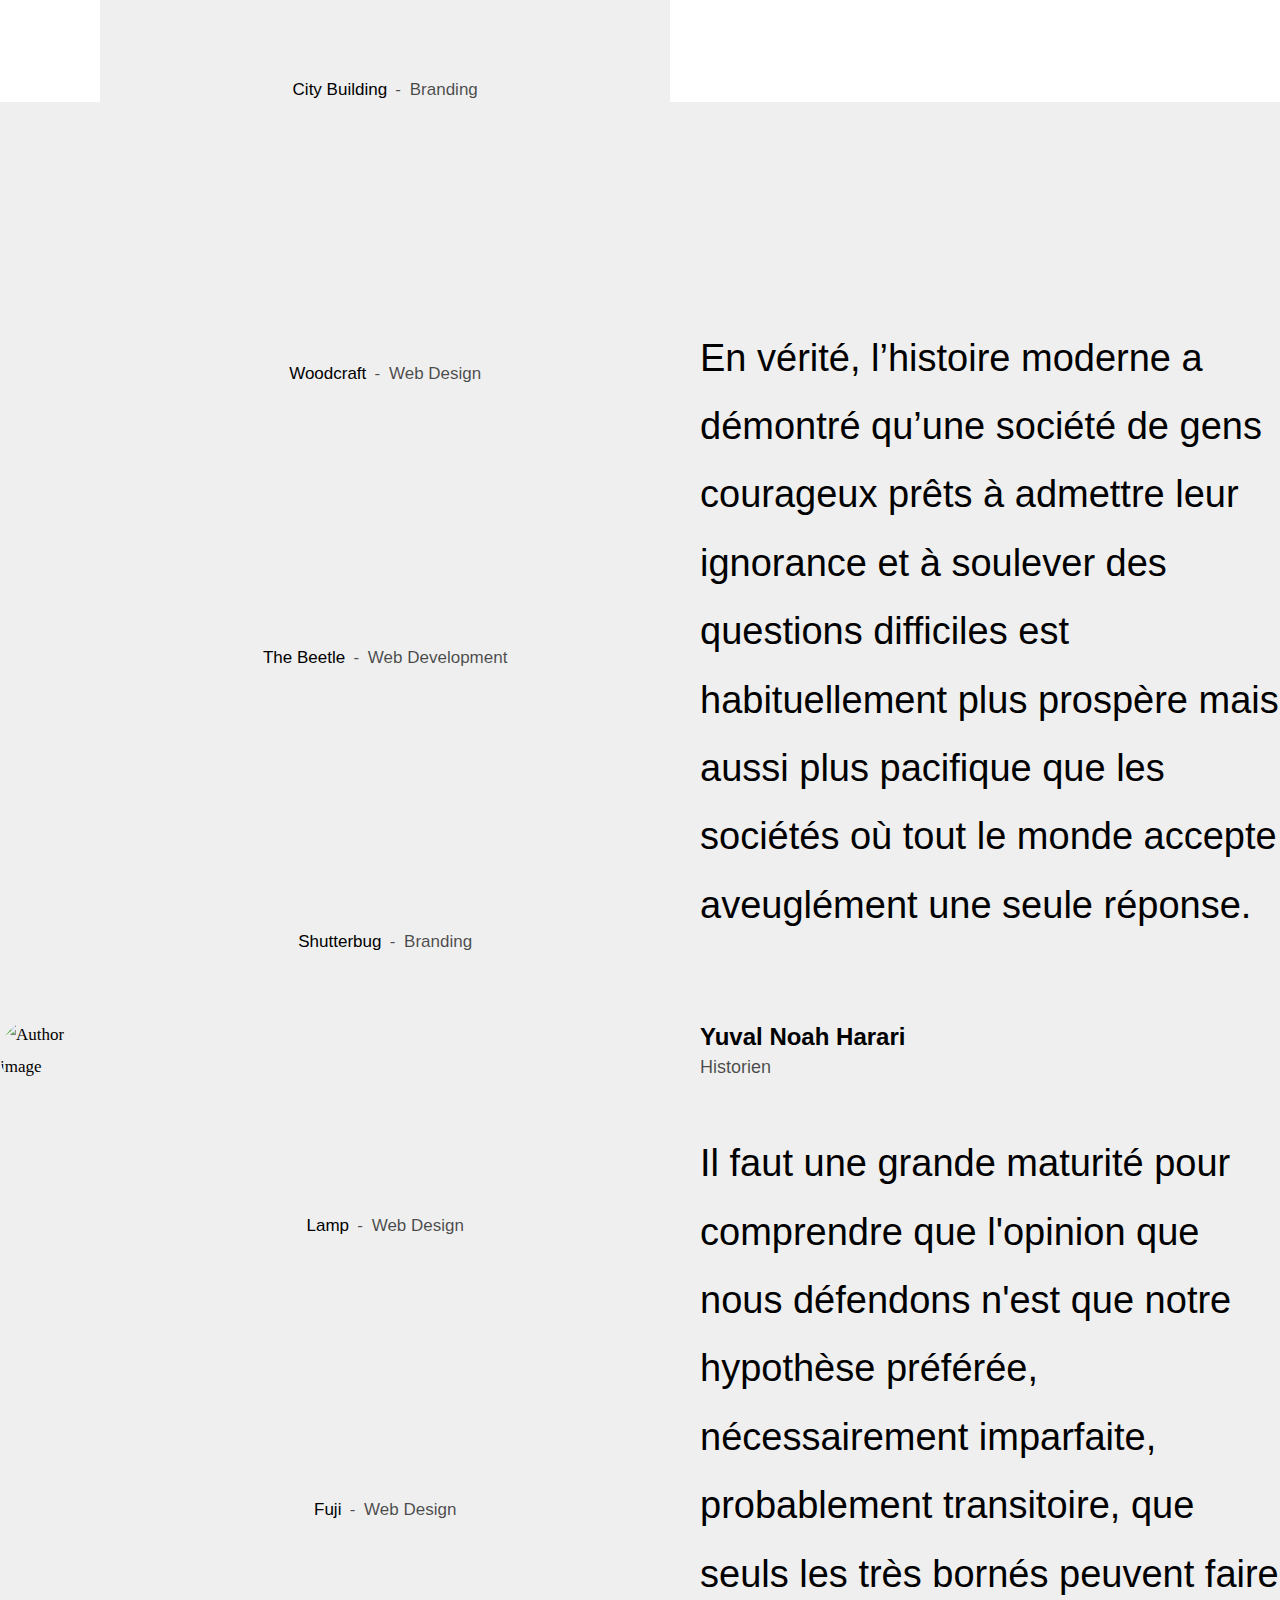
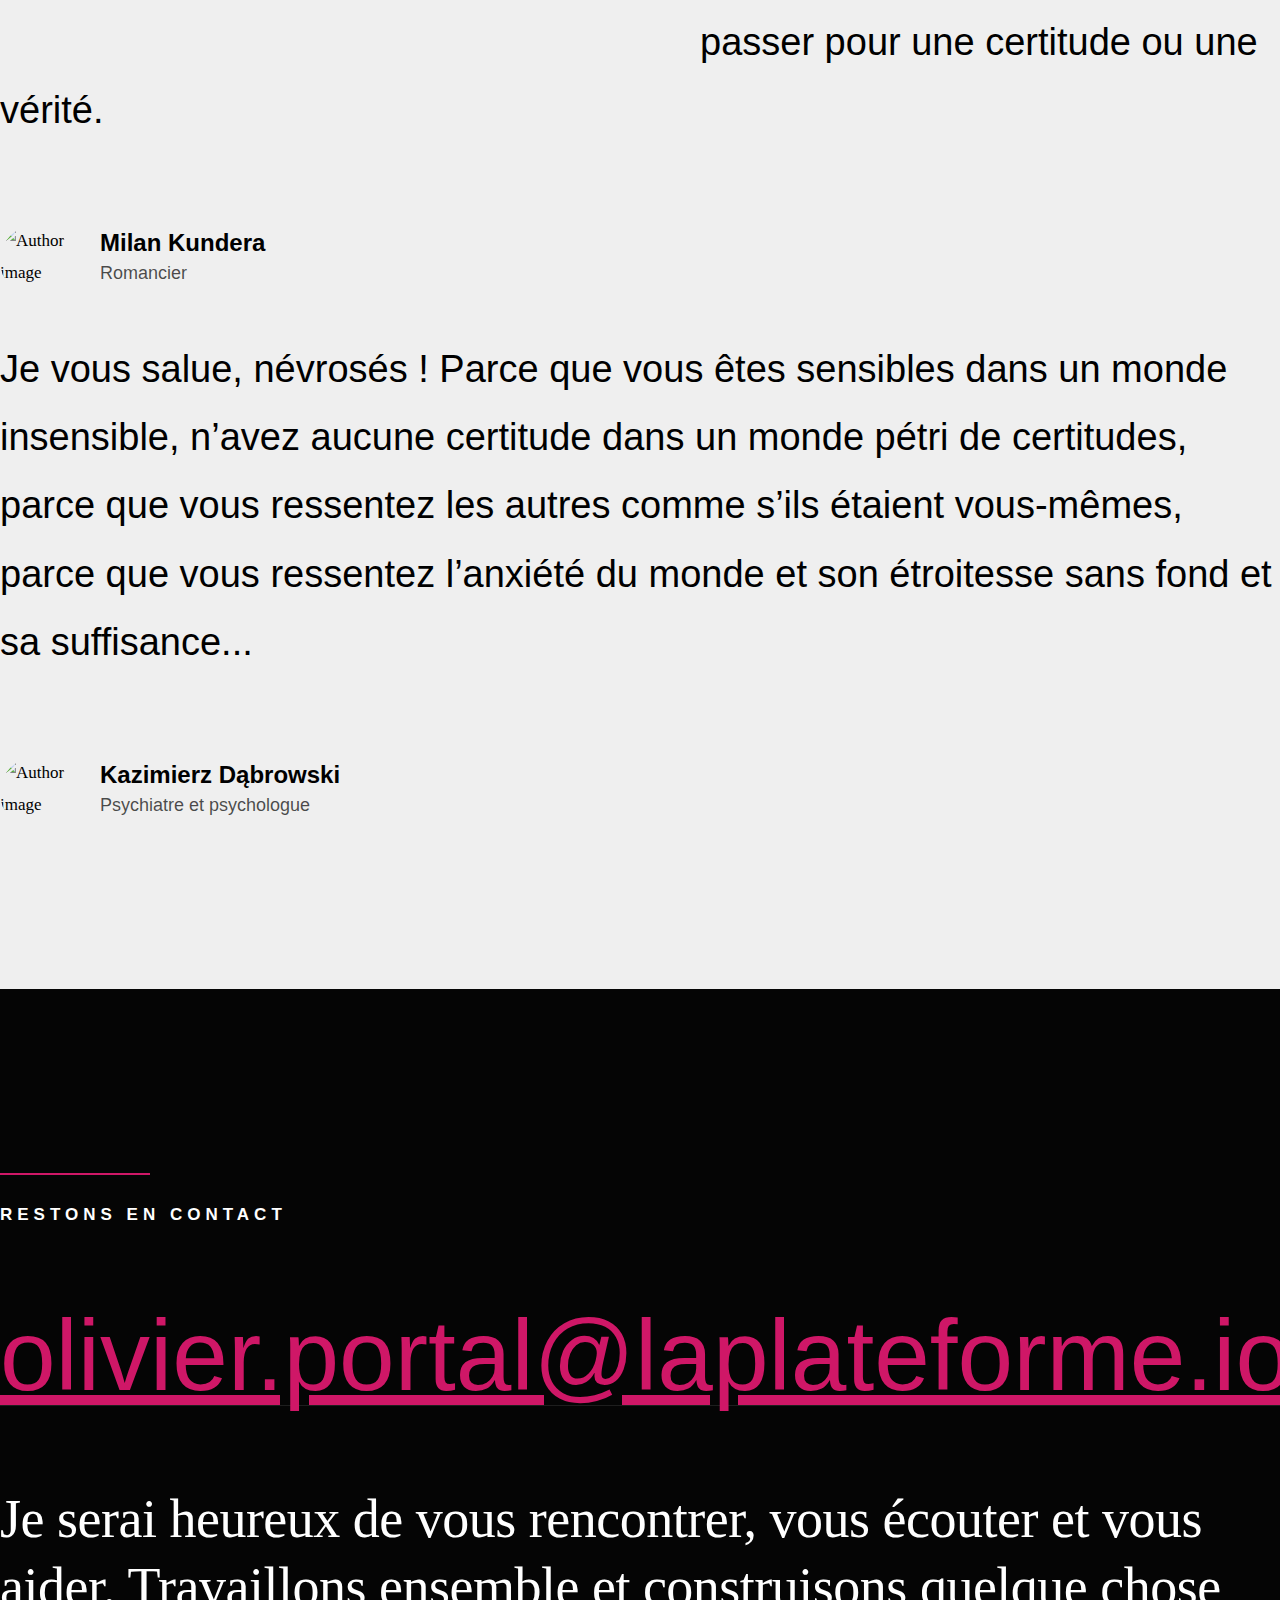
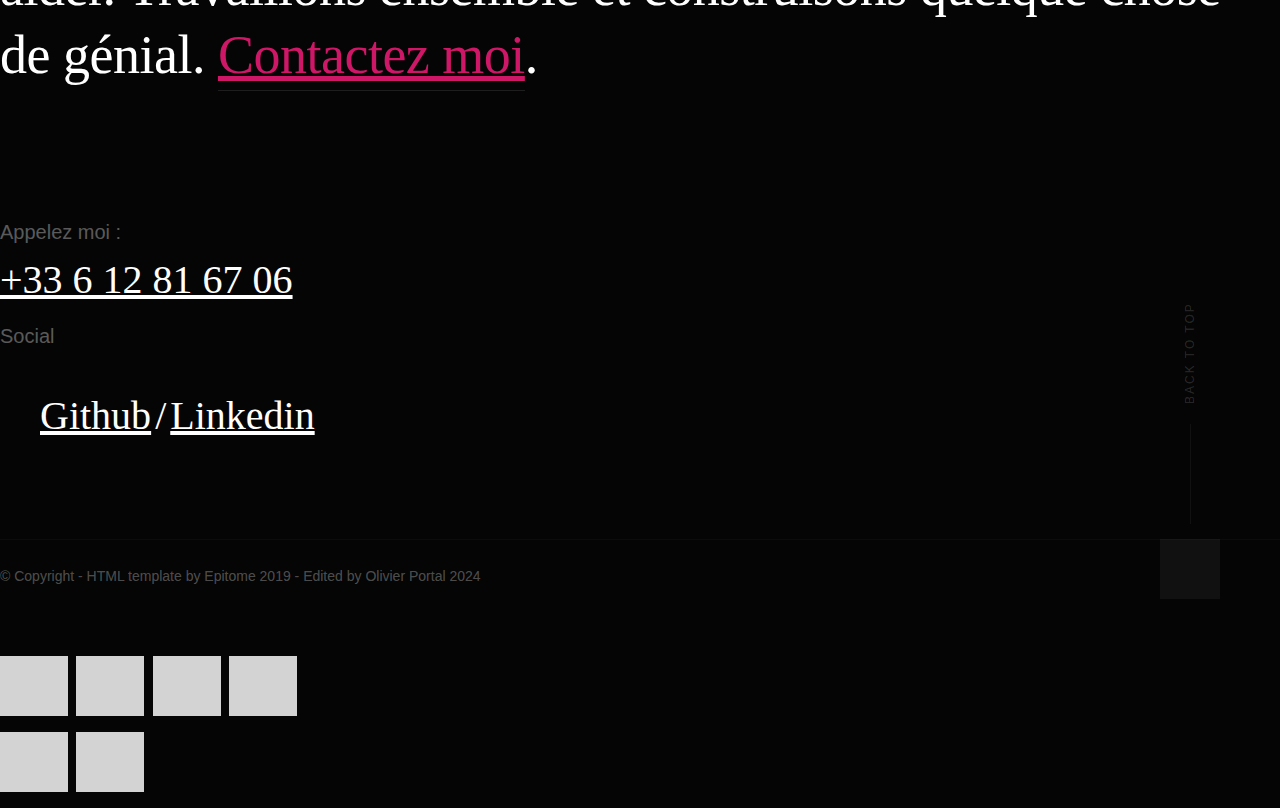
==== commit 25fa857e: "refactor: change mail, drop avatar to bottom, suppress unused link, change text" ====
--- a/index.html
+++ b/index.html
@@ -131,7 +131,7 @@
                     <a href="mailto:olivier.portal@laplateforme.io" class="btn btn--stroke full-width">Recrutez moi</a>
                 </div>
                 <div class="column large-half tab-full" data-aos="fade-up">
-                    <a href="https://olivier-portal.github.io/CV-Olivier-Portal.pdf" class="btn btn--primary full-width">Télécharger mon CV</a>
+                    <a href="https://drive.google.com/file/d/1U-HcMK6syDl2cglOVF_66LjmFldfyB0w/view?usp=sharing" class="btn btn--primary full-width">Télécharger mon CV</a>
                 </div>
             </div>
 
@@ -400,18 +400,20 @@
 
             <div class="column item-service" data-aos="fade-up">
                 <article class="item-service__content">
-                    <h4 class="item-title">Réseaux</h4>
+                    <h4 class="item-title">Code</h4>
                     <p>
-                    A partir d'un Raspberry Pi, je me suis fabriqué un miroir intelligent tactile qui me permet d'afficher la date, le temps qu'il fait, les actualités... Je peux aussi jouer ma musique favorite ou afficher des photos de famille. Lorsque je l'éteins, il ressemble à un miroir comme les autres.
+                    A La Plateforme, une école qui a une pédagogie par projet basée sur la résolution de problématiques concrètes en
+                    autonomie, j'ai pu réaliser différents projets en python tels qu'une horloge, le jeu du morpion, une calculatrice,
+                    mais aussi des jeux tels que le pendu ou le Ninja fruit slicer en utilisant pygame.
                     </p>
                 </article>
             </div>
 
             <div class="column item-service" data-aos="fade-up">
                 <article class="item-service__content">
-                    <h4 class="item-title">Cybersécurité</h4>
+                    <h4 class="item-title">Diversité</h4>
                     <p>
-                    L'un de mes projets personnel récents a consisté à configurer un Raspberry Pi pour renforcer la sécurité de mon réseau Wi-Fi domestique. J'y ai intégré un routeur, un pare-feu, un VPN et un IDS, démontrant ma capacité à concevoir des solutions concrètes et sécurisées adaptées aux besoins réels.
+                    L'un de mes projets personnel récents a consisté à configurer un Raspberry Pi pour renforcer la sécurité de mon réseau Wi-Fi domestique. J'y ai intégré un routeur, un pare-feu, un VPN et un IDS, démontrant ma capacité à concevoir des solutions concrètes et sécurisées adaptées aux besoins réels, hors de mon champs de compétences premières.
                     </p>
                 </article>
             </div>
@@ -436,7 +438,7 @@
         <div class="row cta-content" data-aos="fade-up">
             <div class="column large-full">
                 <p>
-                Alors n'hésitez pas à <a href="mailto:olivierportal09@gmail.com">prendre contact</a>.
+                Alors n'hésitez pas à <a href="mailto:olivier.portal@laplateforme.io">prendre contact</a>.
                 Je serai heureux de vous rencontrer et faire votre connaissance !
                 </p>
 
@@ -679,12 +681,12 @@
         <div class="row contact-main" data-aos="fade-up">
             <div class="column large-full">
                 <p class="contact-email">
-                    <a href="mailto:olivierportal09@gmail.com">olivierportal09@gmail.com</a>
+                    <a href="mailto:olivier.portal@laplateforme.io">olivier.portal@laplateforme.io</a>
                 </p>
 
                 <p class="section-desc">
                     Je serai heureux de vous rencontrer, vous écouter et vous aider. Travaillons ensemble et construisons quelque chose de génial.
-                <a href="mailto:olivierportal09@gmail.com">Contactez moi</a>.
+                <a href="mailto:olivier.portal@laplateforme.io">Contactez moi</a>.
                 </p>
             </div>
         </div>
@@ -701,7 +703,6 @@
                 <ul>
                     <li><a href="https://github.com/olivier-portal" title="Github">Github</a></li>
                     <li><a href="https://www.linkedin.com/in/olivier-portal/" title="Linkedin">Linkedin</a></li>
-                    <li><a href="https://join.slack.com/t/laplateformeo-vbr4144/shared_invite/zt-2uwdtysvl-GZVBrKeuh5x82MTypwcDzg" title="Slack">Slack</a></li>
                 </ul>
             </div>
 
--- a/css/main.css
+++ b/css/main.css
@@ -1934,7 +1934,7 @@
 .intro-pic {
   background-color: #000000;
   background-repeat: no-repeat;
-  background-position: center center;
+  background-position: center bottom;
   background-image: url(../images/avatar-olivier.png);
   background-size: contain;
   position: absolute;
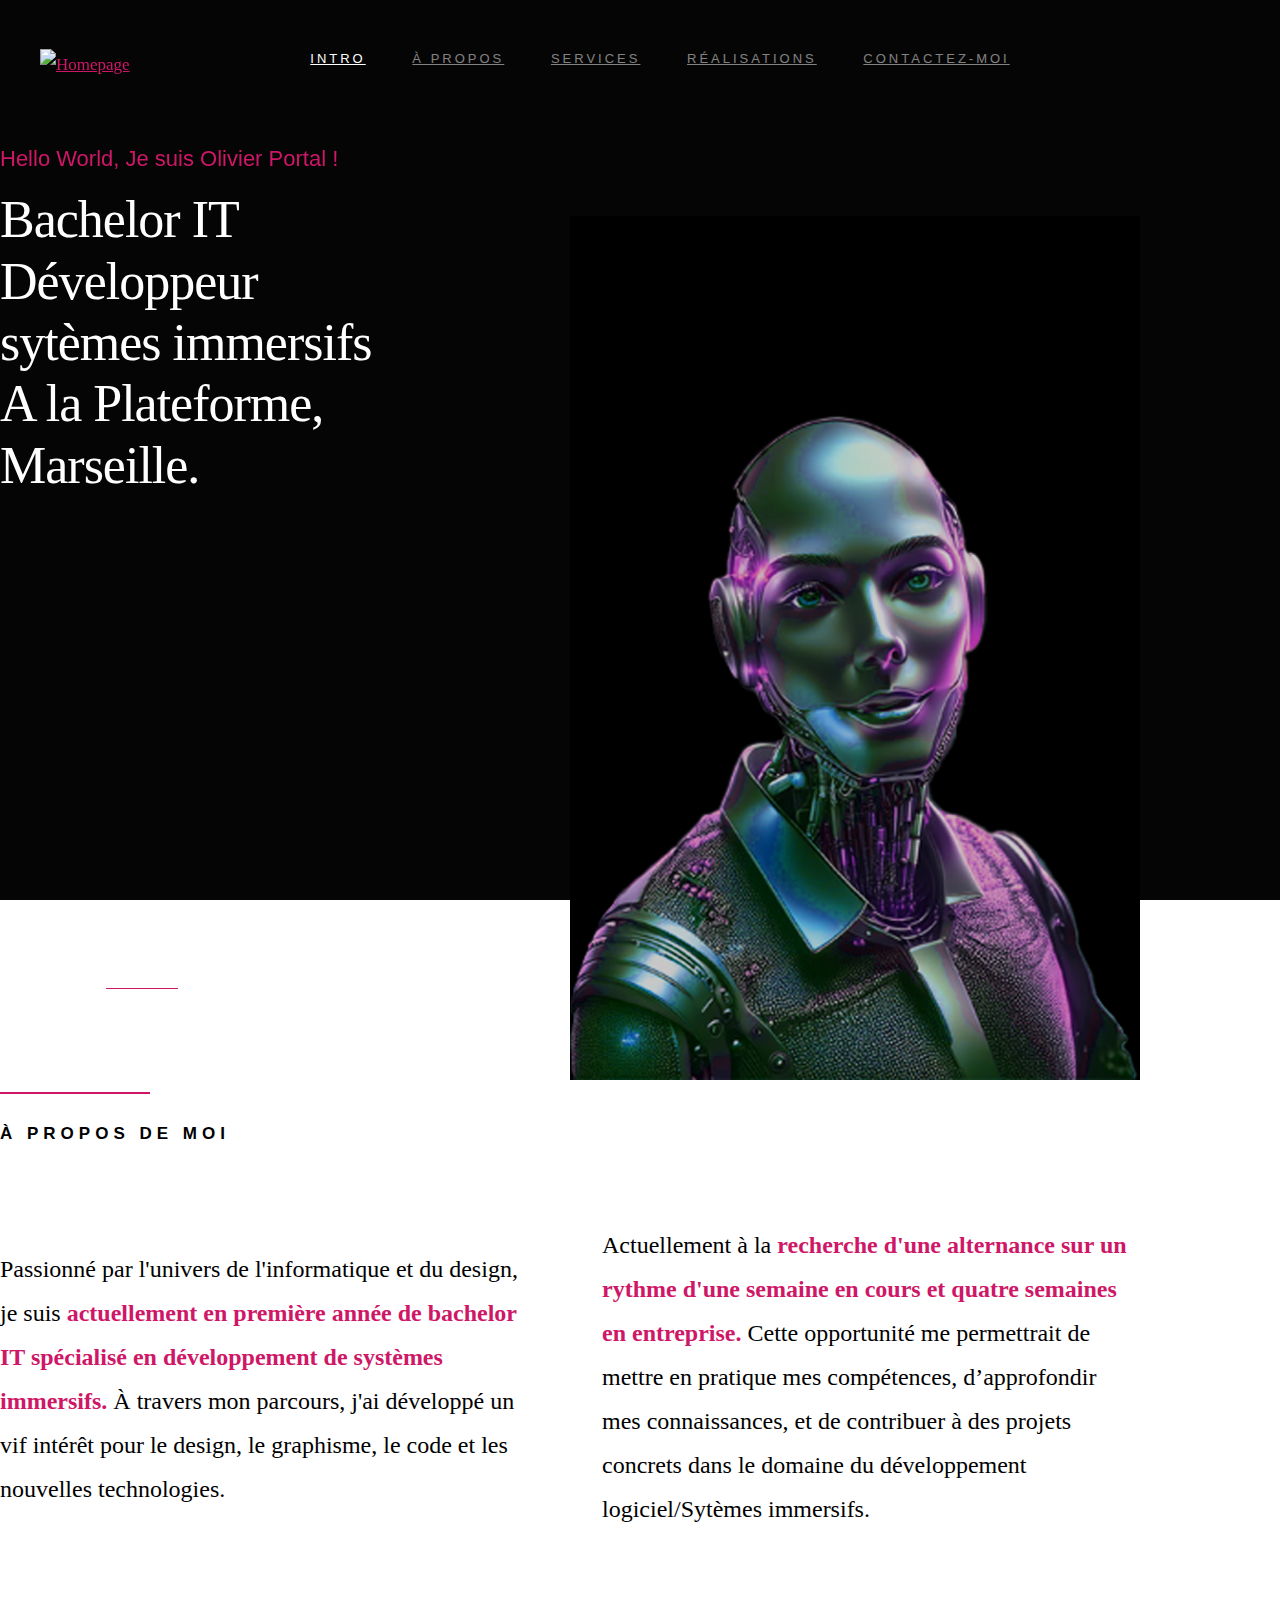
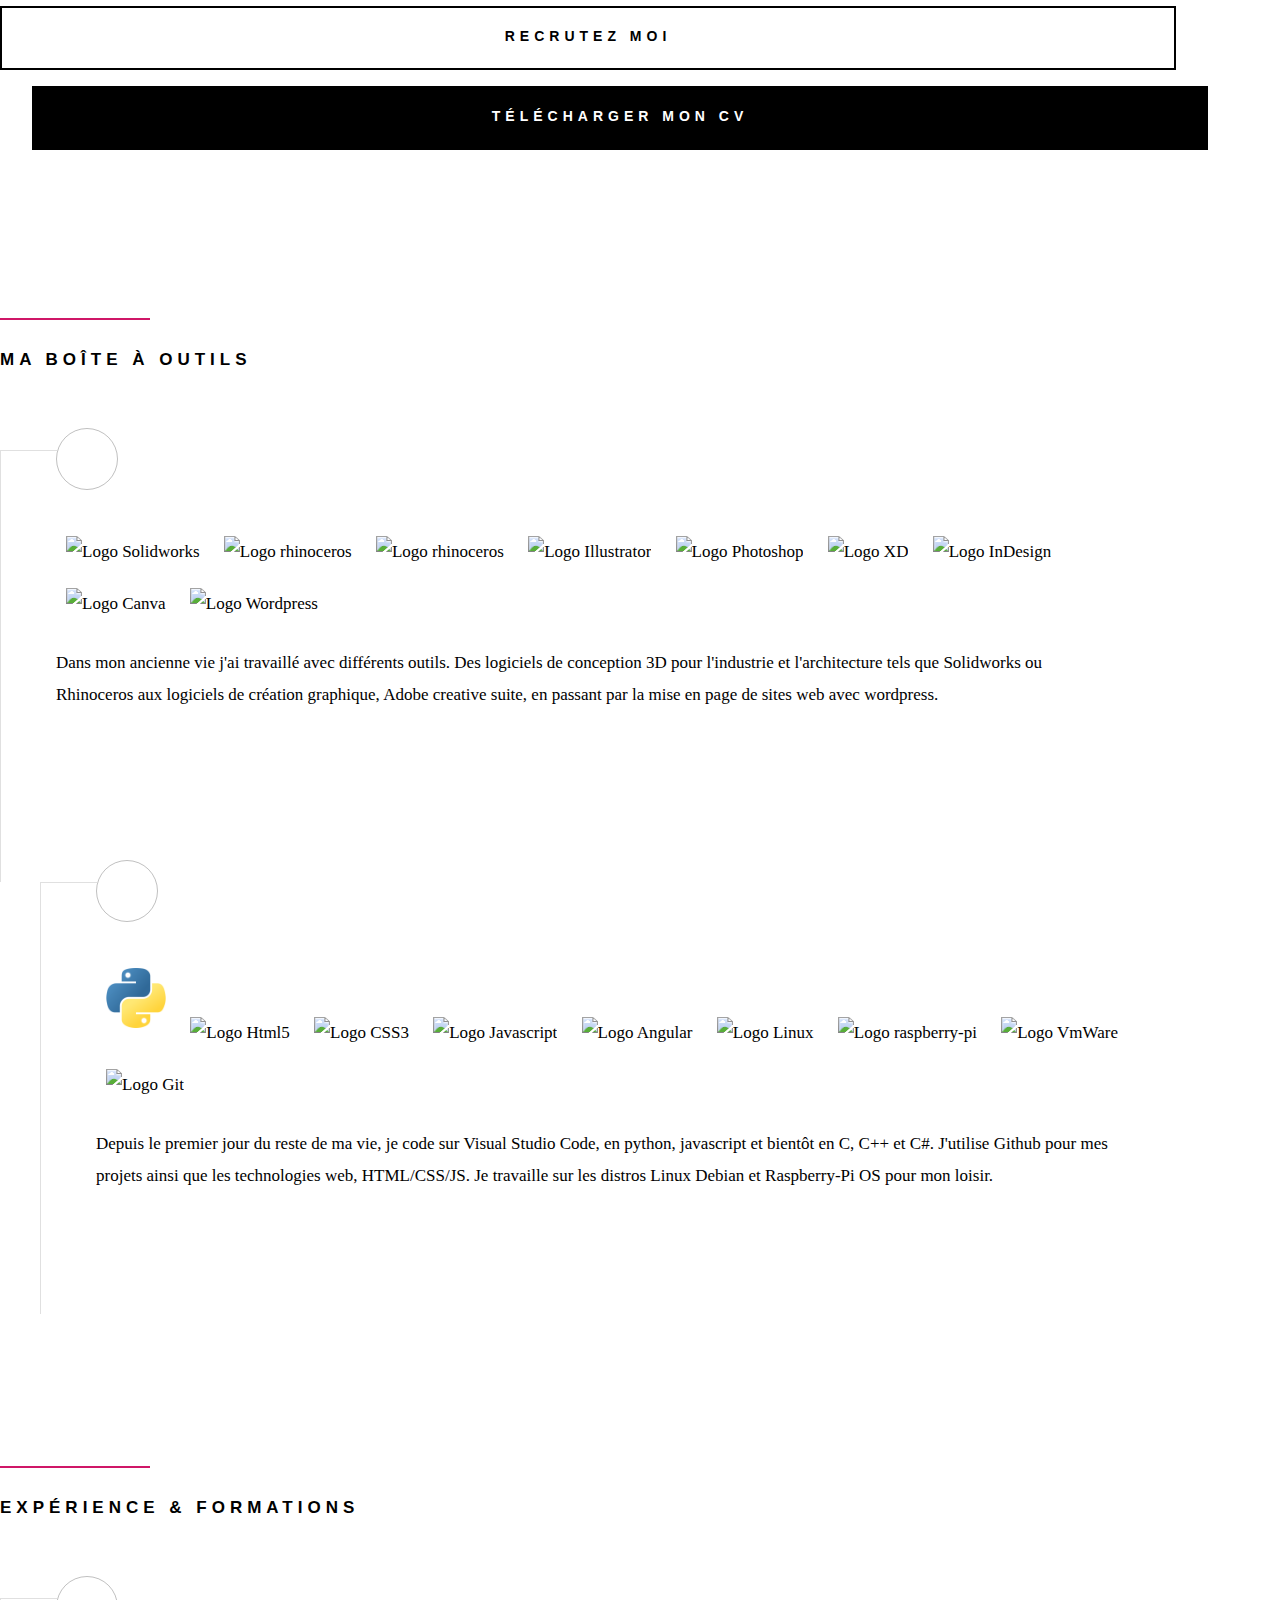
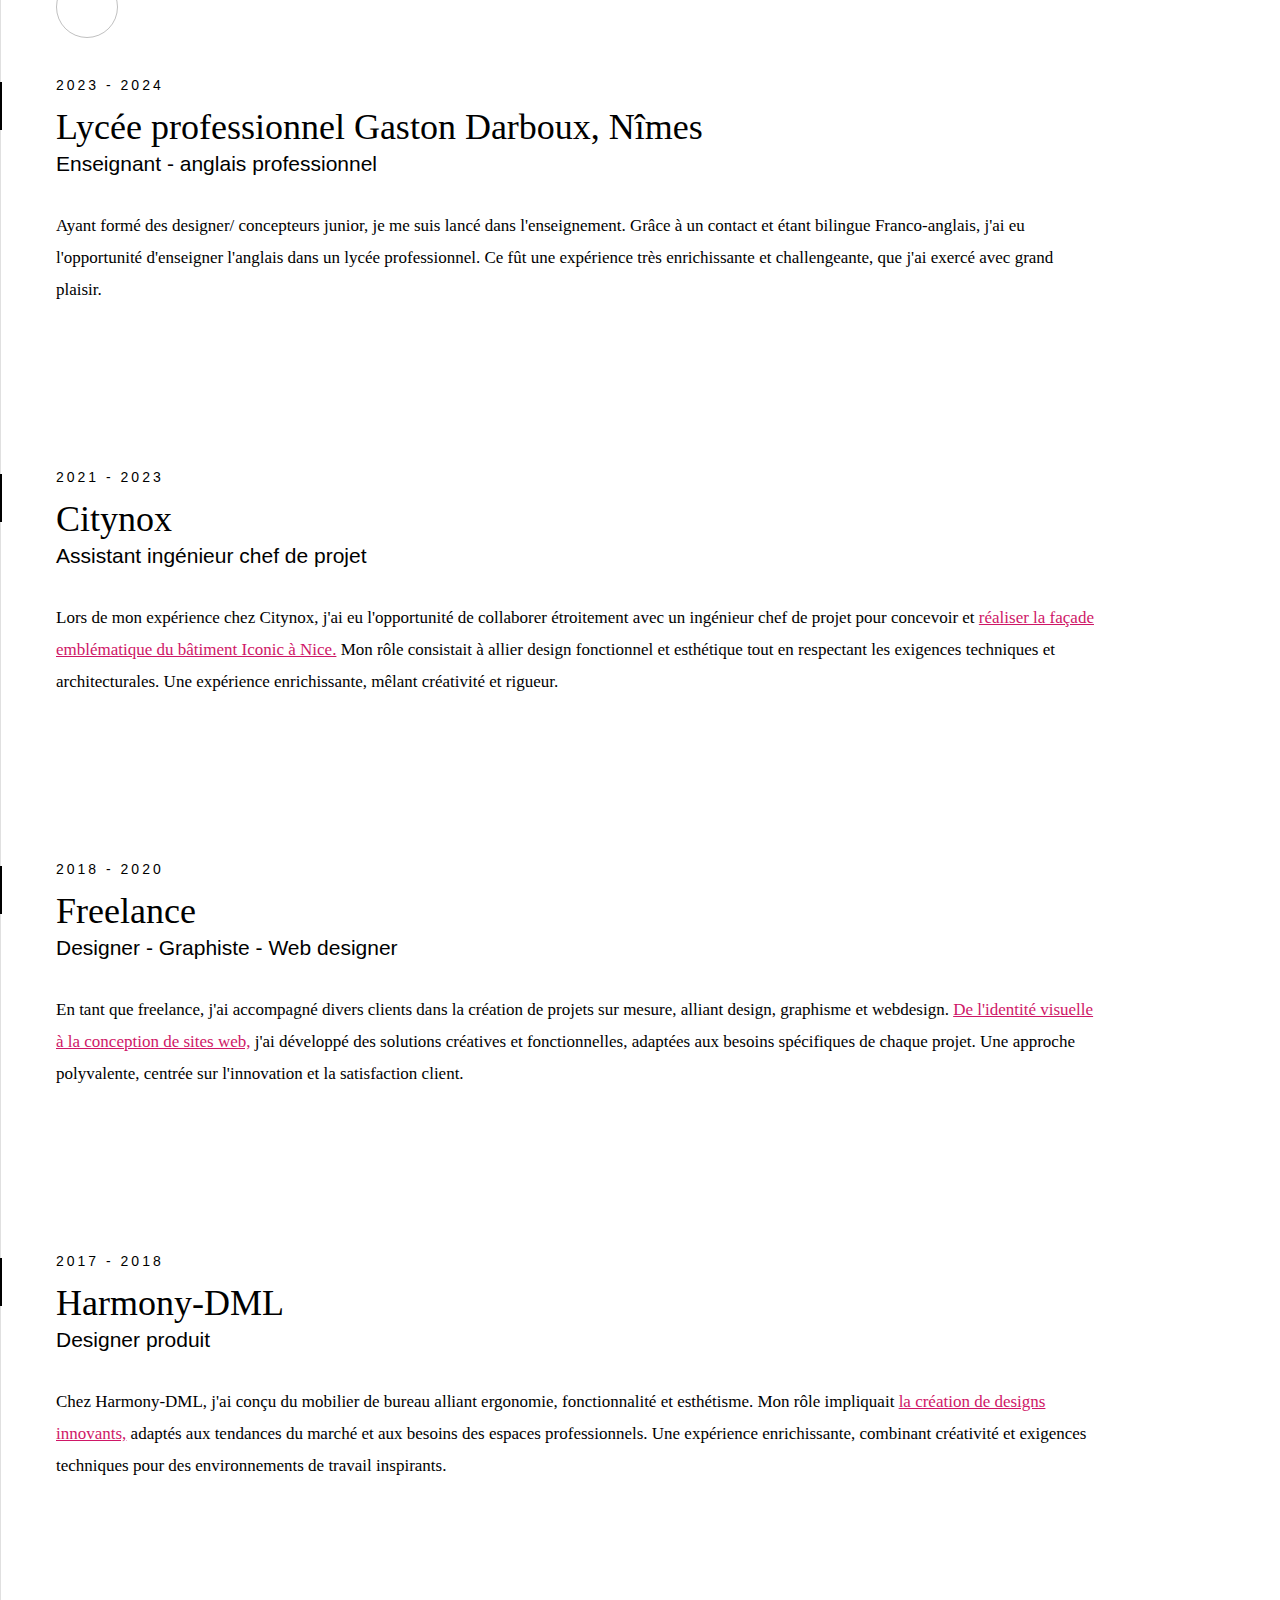
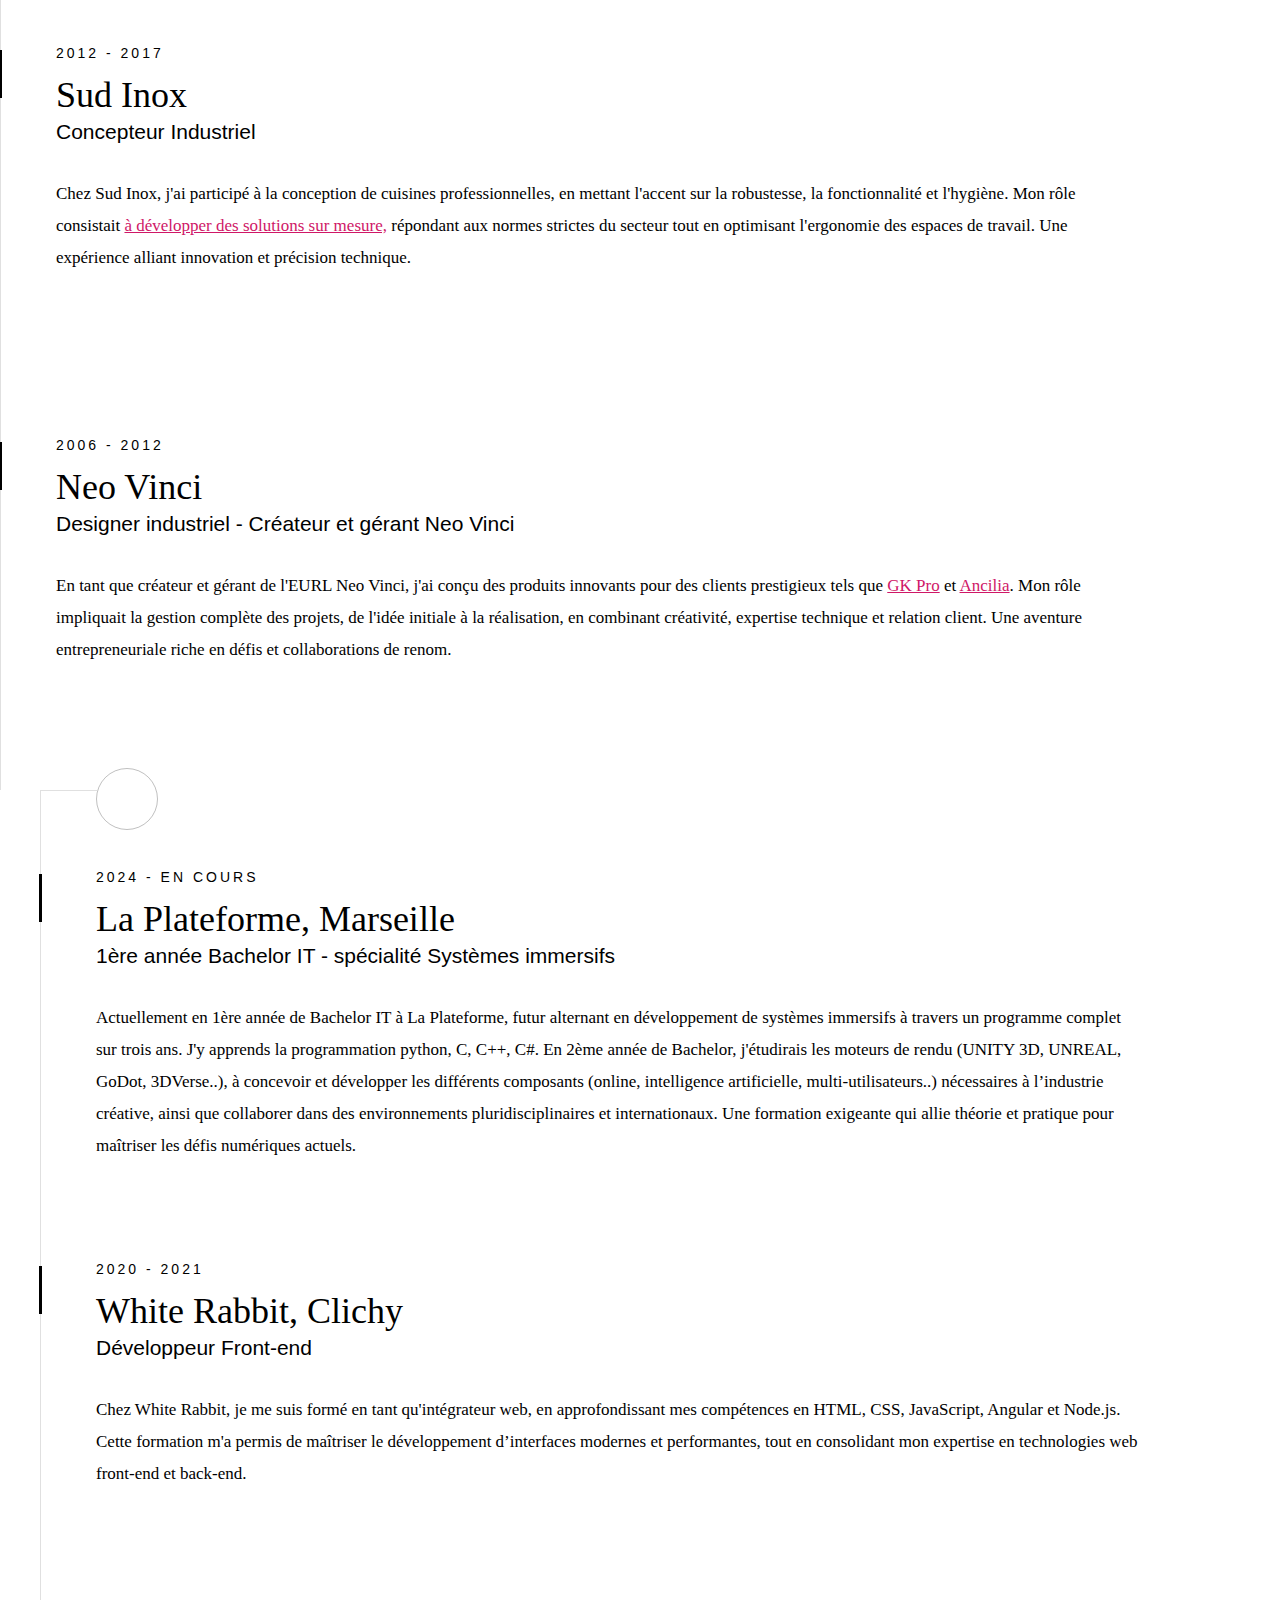
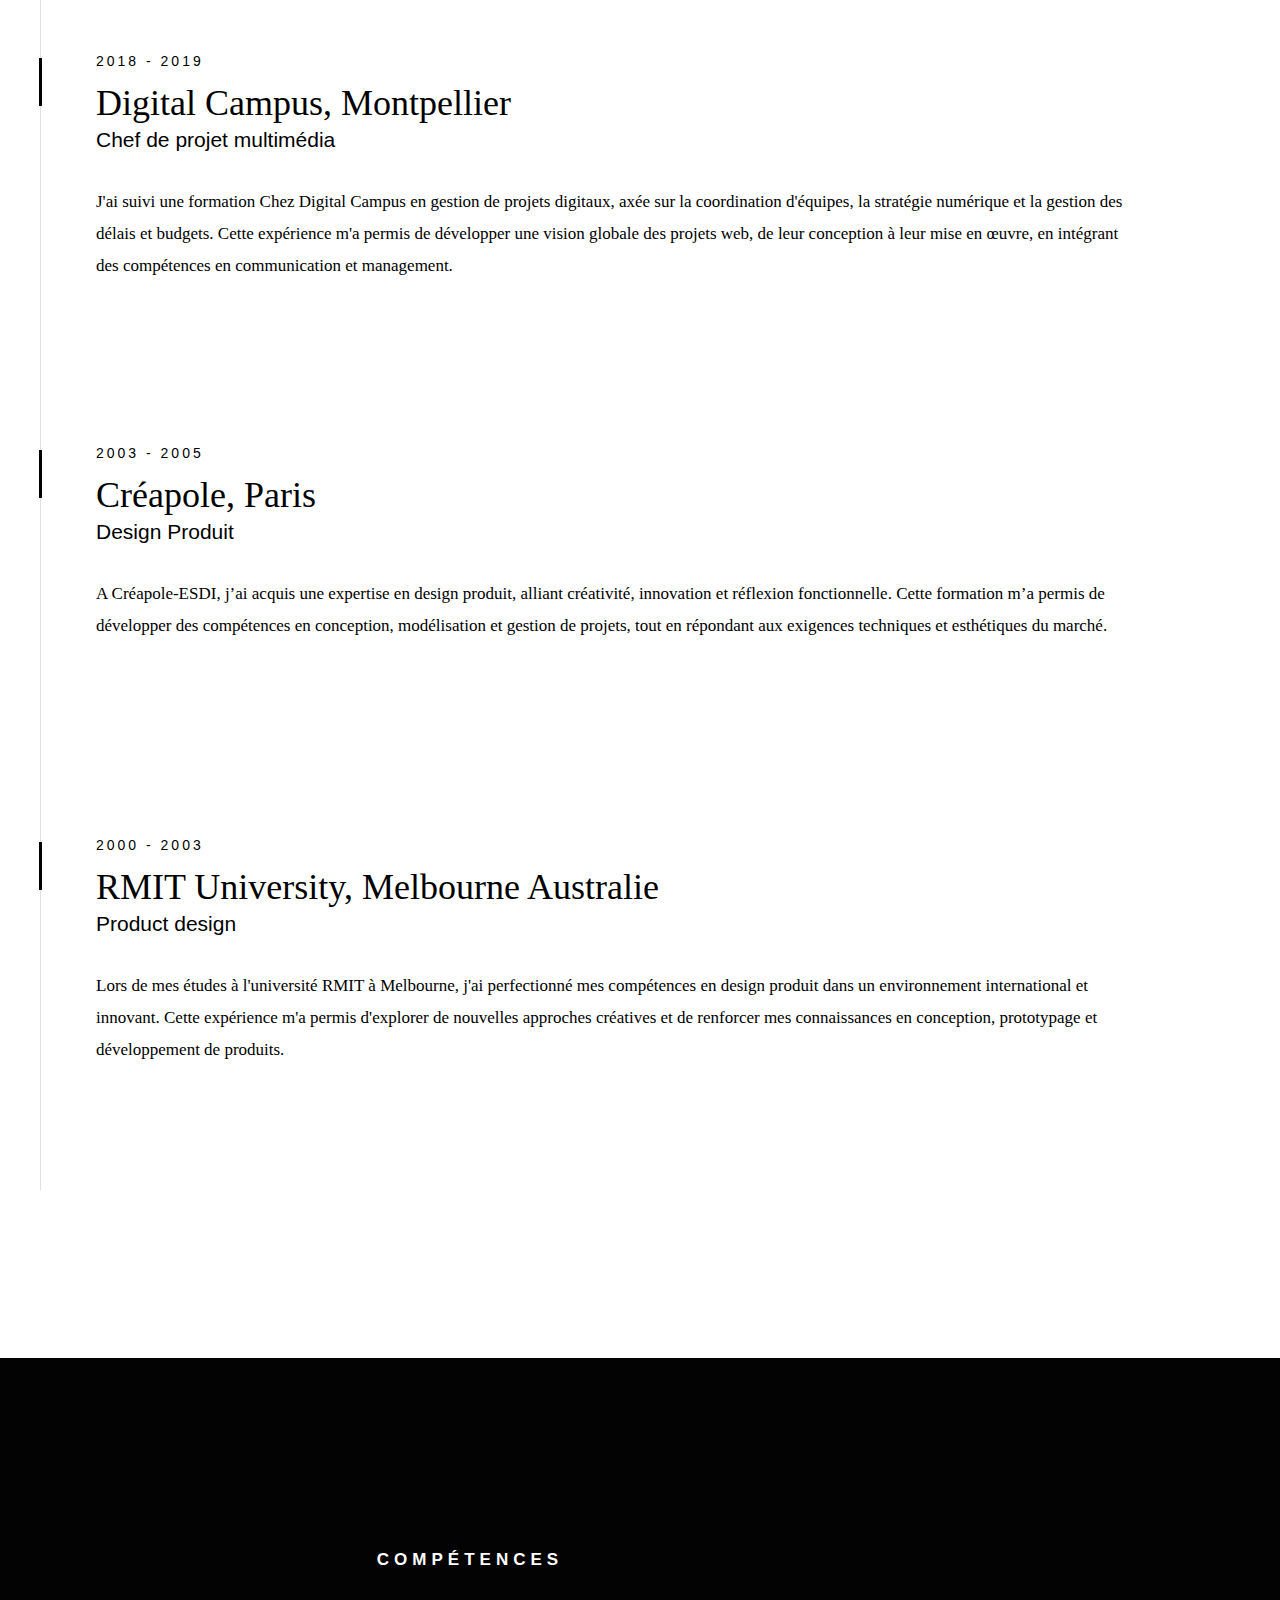
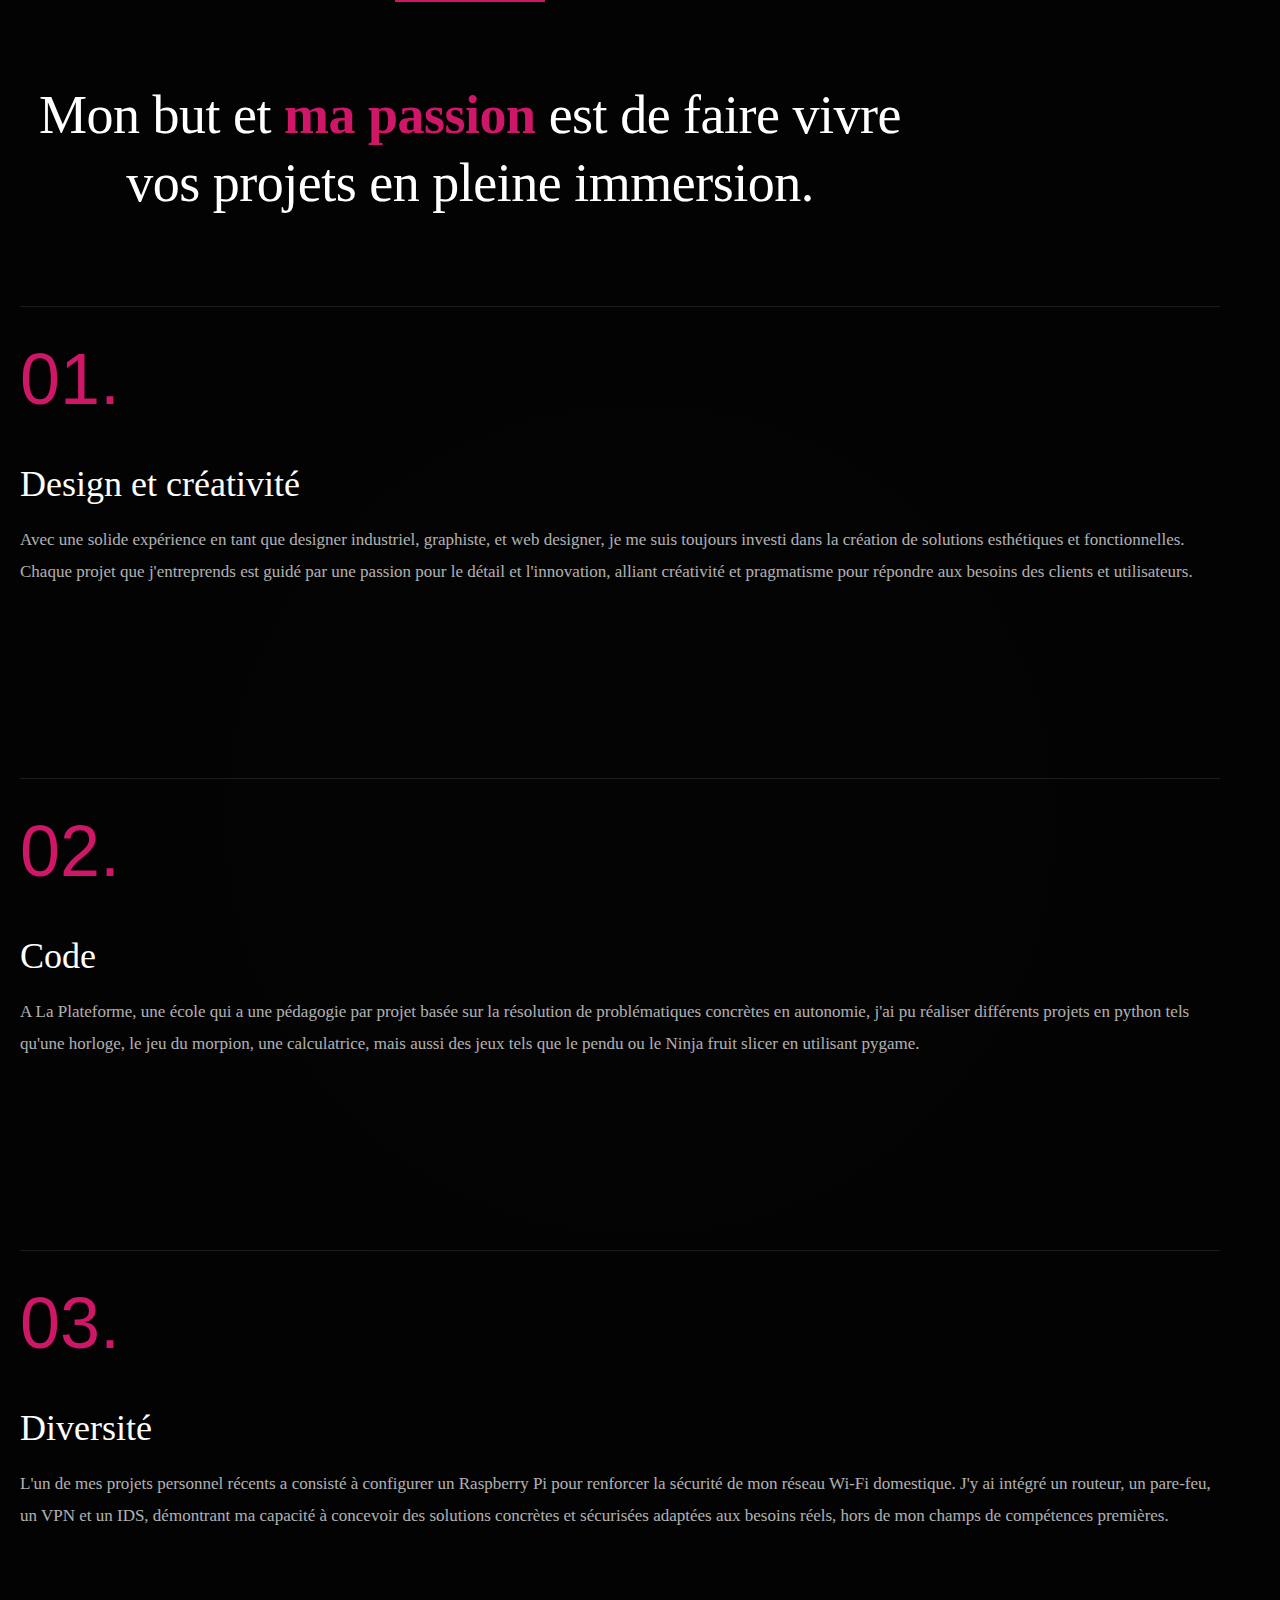
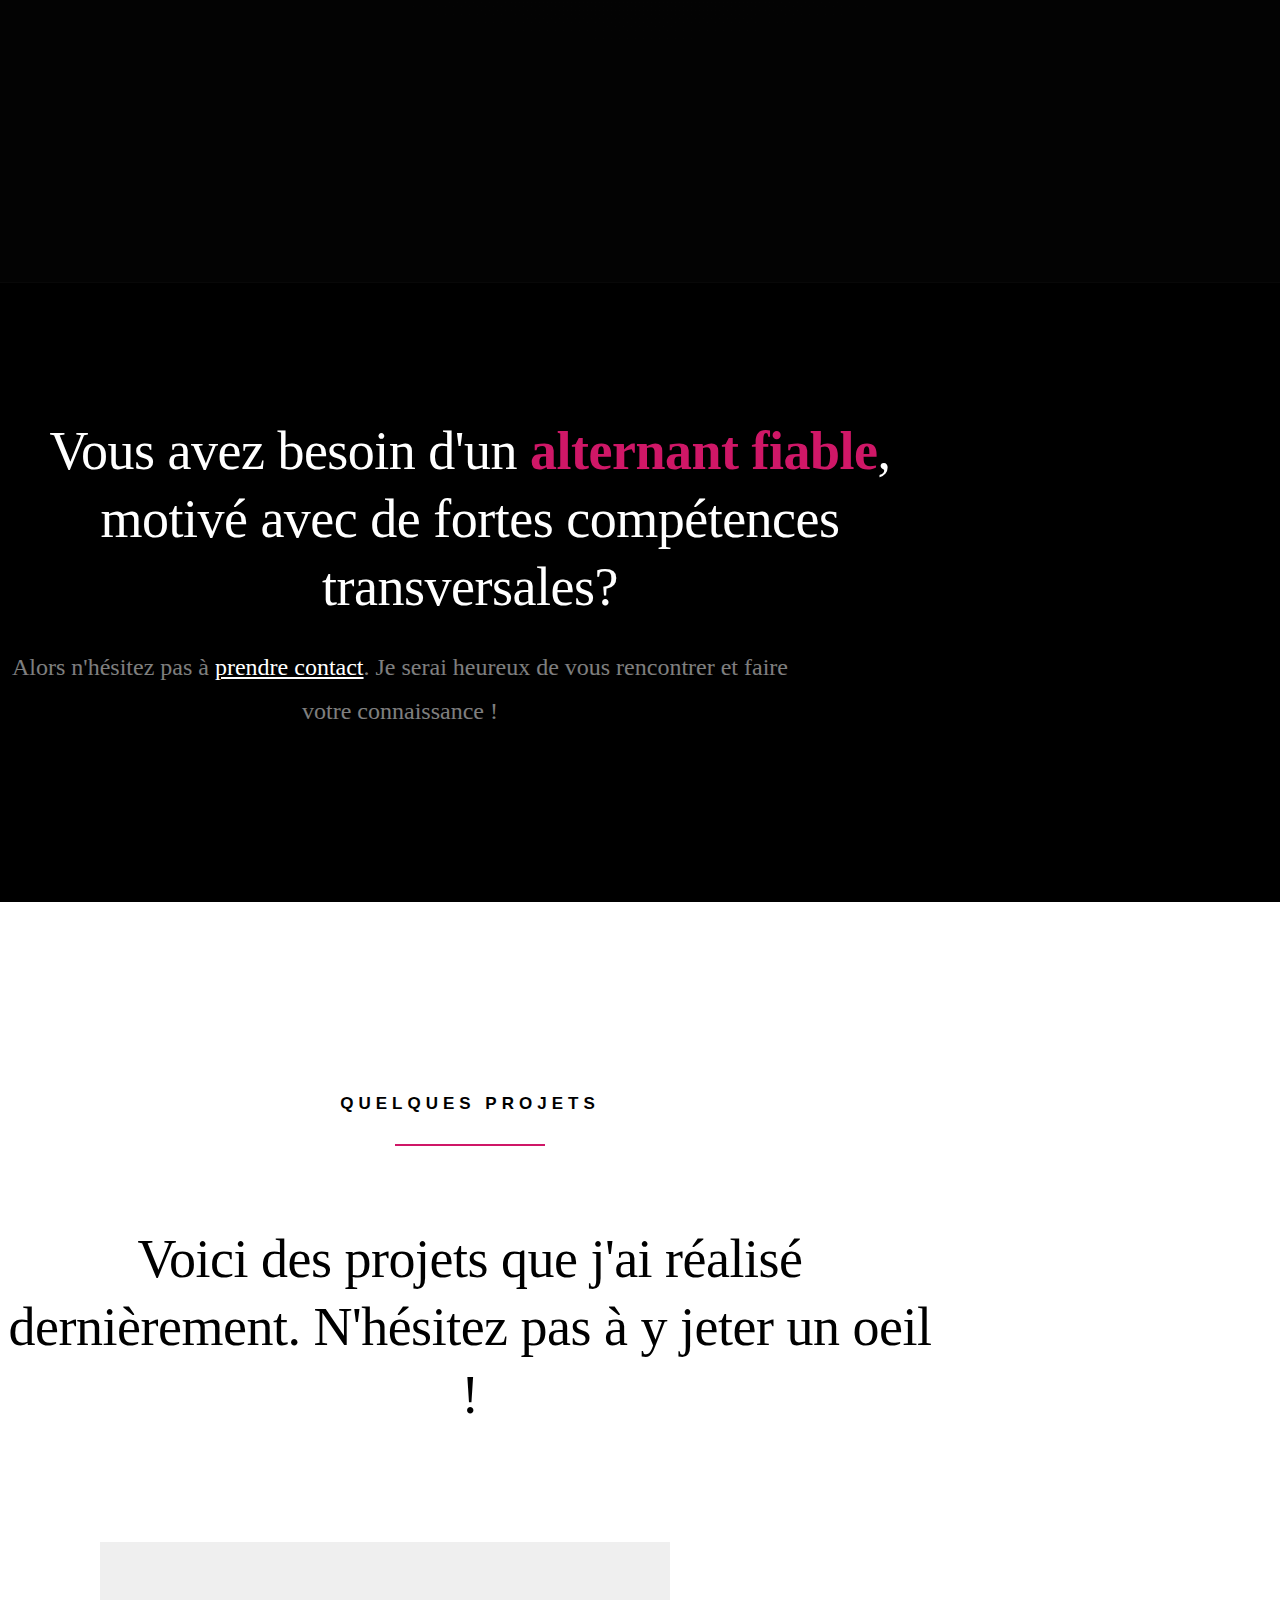
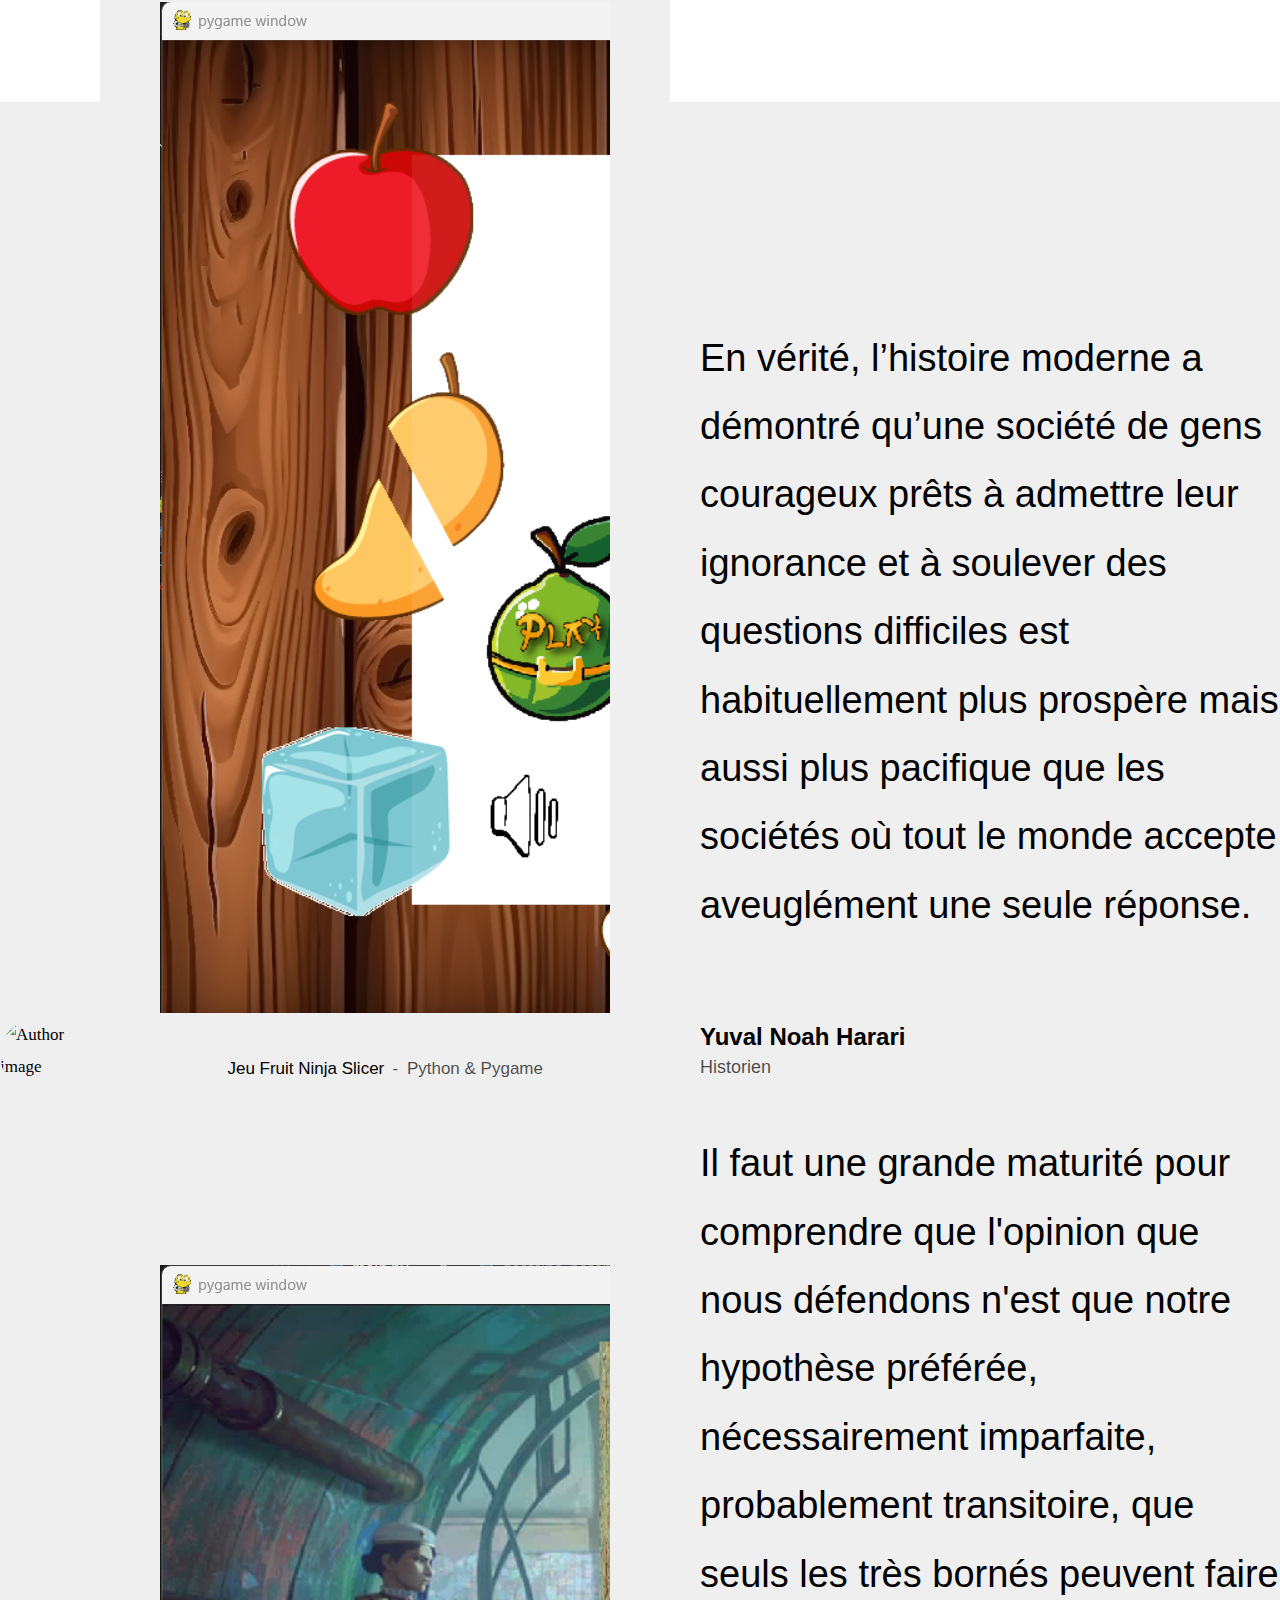
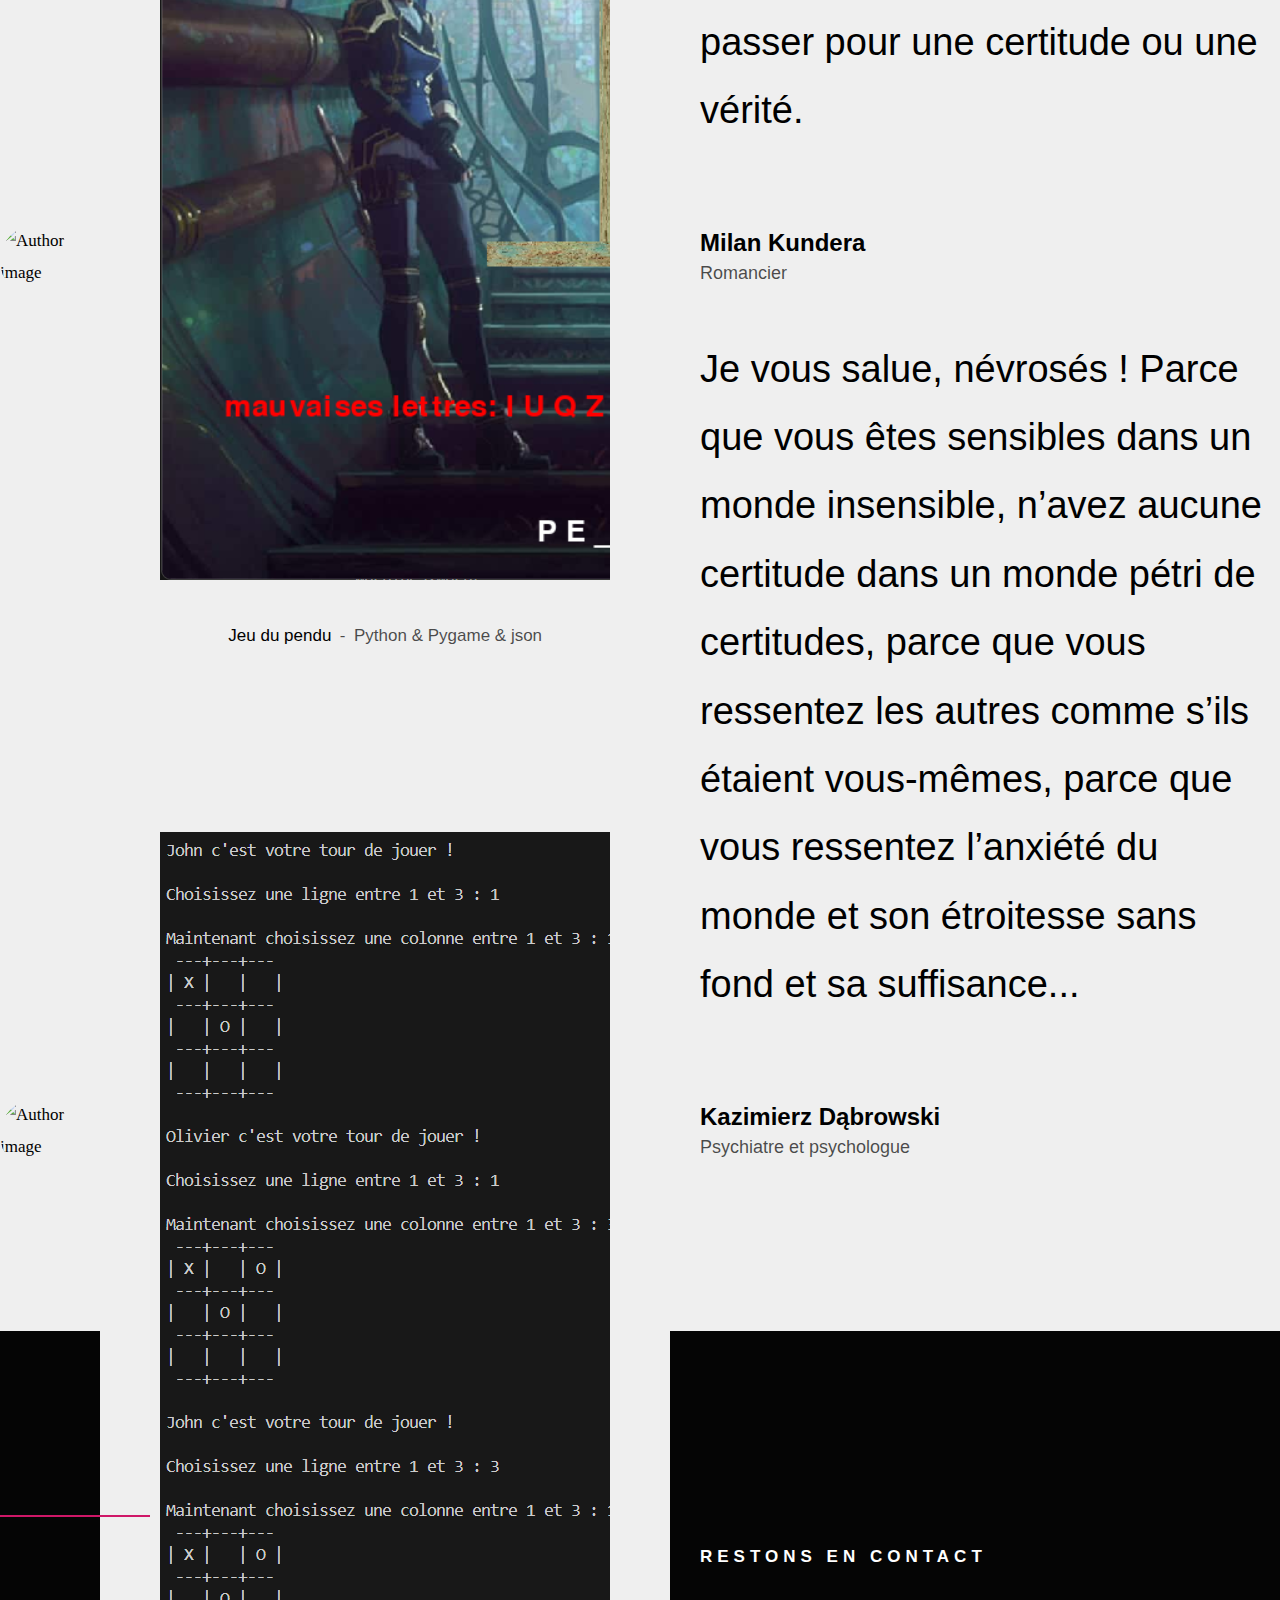
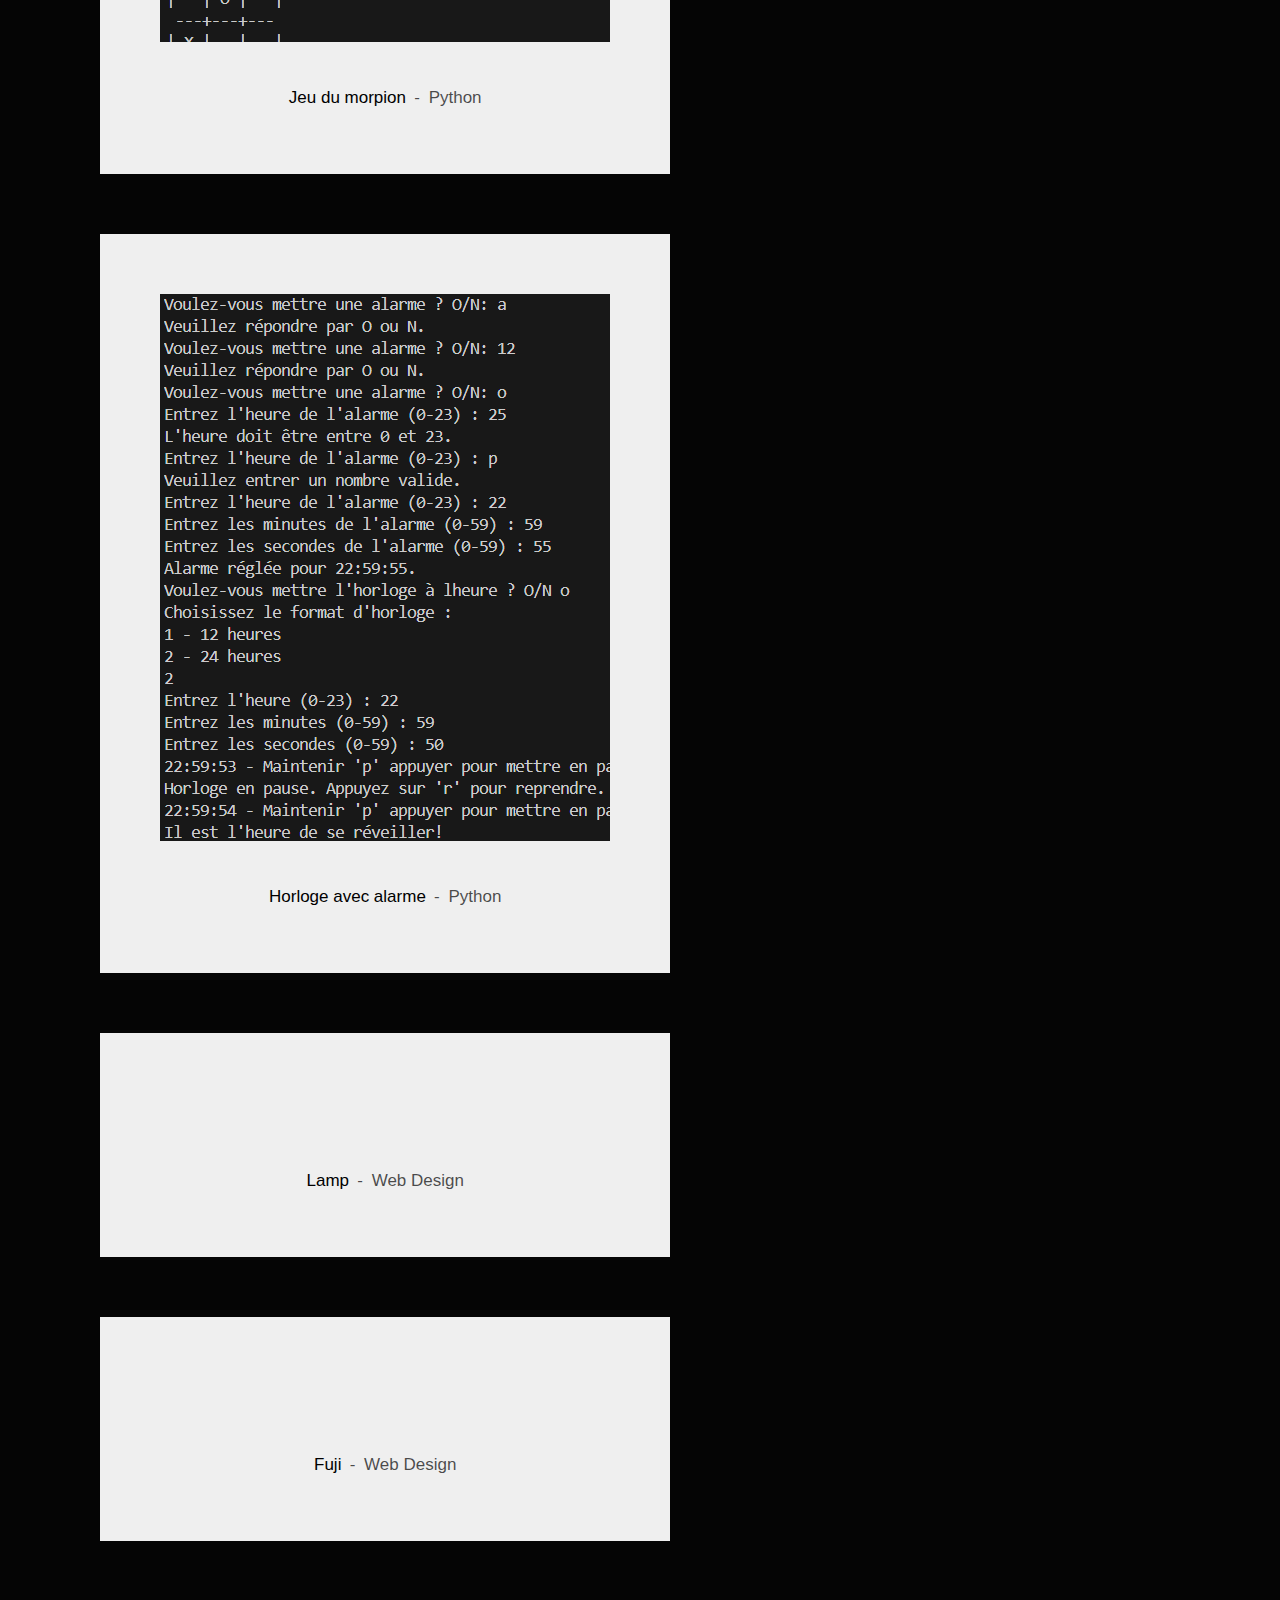
==== commit 6d79c49d: "style: change the portfolio section" ====
--- a/index.html
+++ b/index.html
@@ -182,6 +182,7 @@
 
                         
                         <section class="timeline__block">
+                            <img src="images/icons/python.png" alt="Logo python" class="logos">
                             <img src="images/icons/html-1.svg" alt="Logo Html5" class="logos">
                             <img src="images/icons/css-3.svg" alt="Logo CSS3" class="logos">
                             <img src="images/icons/javascript-1.svg" alt="Logo Javascript" class="logos">
@@ -470,24 +471,24 @@
                 <div class="masonry__brick" data-aos="fade-up">
                     <div class="item-folio">
                         <div class="item-folio__thumb">
-                            <a href="images/portfolio/design-produit/1.jpg" class="thumb-link" title="Shutterbug" data-size="1050x700">
-                                <img src="images/portfolio/design-produit/2.jpg" 
-                                     srcset="images/portfolio/design-produit/2.jpg 1x, images/portfolio/design-produit/2.jpg 2x" alt="">
+                            <a href="images/portfolio/fruit_ninja_slicer.png" class="thumb-link" title="Le jeu Fruit Ninja Slicer" data-size="1050x700">
+                                <img src="images/portfolio/fruit_ninja_slicer.png" 
+                                     srcset="images/portfolio/fruit_ninja_slicer.png 1x, images/portfolio/fruit_ninja_slicer.png 2x" alt="">
                             </a>    
-                            <a href="https://www.behance.net/" class="item-folio__project-link" title="Project link" target="_blank"></a>
+                            <!-- <a href="https://www.behance.net/" class="item-folio__project-link" title="Project link" target="_blank"></a> -->
                         </div>
     
                         <div class="item-folio__text">
                             <h4 class="item-folio__title">
-                                City Building
+                                Jeu Fruit Ninja Slicer
                             </h4>
                             <p class="item-folio__cat">
-                                Branding
+                                Python & Pygame
                             </p>
                         </div>
     
                         <div class="item-folio__caption">
-                            <p>Vero molestiae sed aut natus excepturi. Et tempora numquam. Temporibus iusto quo.Unde dolorem corrupti neque nisi.</p>
+                            <p>Création d'un jeu en python avec pygame. Les fonctionnalités demandées étaient de jouer, quitter, sélectionner la langue et la difficulté, ajouter une musique de fond et pouvoir la mettre en pause. Le jeu lance des fruits de façon aléatoire avec une lettre, si une lettre est présente plusieurs fois, il y a un combo. Des galçons, gélent le temps pendant 5s, les bombes font perdre. A chaque fruit non coupé on perd une vie.</p>
                         </div>
                     </div>
                 </div> <!-- end masonry__brick -->
@@ -495,22 +496,22 @@
                 <div class="masonry__brick" data-aos="fade-up">
                     <div class="item-folio">
                         <div class="item-folio__thumb">
-                            <a href="images/portfolio/gallery/g-woodcraft.jpg" class="thumb-link" title="Woodcraft" data-size="1050x700">
-                                <img src="images/portfolio/woodcraft.jpg" 
-                                     srcset="images/portfolio/woodcraft.jpg 1x, images/portfolio/woodcraft@2x.jpg 2x" alt="">
+                            <a href="images/portfolio/le_pendu.png" class="thumb-link" title="Le jeu du pendu" data-size="1050x700">
+                                <img src="images/portfolio/le_pendu.png" 
+                                     srcset="images/portfolio/le_pendu.png 1x, images/portfolio/le_pendu.png 2x" alt="">
                             </a>
-                            <a href="https://www.behance.net/" class="item-folio__project-link" title="Project link" target="_blank"></a>
+                            <!-- <a href="https://www.behance.net/" class="item-folio__project-link" title="Project link" target="_blank"></a> -->
                         </div>
                         <div class="item-folio__text">
                             <h4 class="item-folio__title">
-                                Woodcraft
+                                Jeu du pendu
                             </h4>
                             <p class="item-folio__cat">
-                                Web Design
+                                Python & Pygame & json
                             </p>
                         </div>
                         <div class="item-folio__caption">
-                            <p>Vero molestiae sed aut natus excepturi. Et tempora numquam. Temporibus iusto quo.Unde dolorem corrupti neque nisi.</p>
+                            <p>Création d'un jeu du pendu en python avec pygame. Les fonctionnalités demandées étaient de jouer, quitter, sélectionner la difficulté. Le jeu prend des mots de façon aléatoire dans un fichier json. Les lettres entrées qui se trouvent dans le mot remplace _ par la lettre, sinon s'affiche comme lettre déjà entrée et ne peut plus être entrée. On gagne si le mot est trouvé avant que le pendu soit complet, sinon on perd. On peut ajouter de nouveaux mots.</p>
                         </div>
                     </div>
                 </div> <!-- end masonry__brick -->
@@ -519,22 +520,22 @@
                     <div class="item-folio">
                             
                         <div class="item-folio__thumb">
-                            <a href="images/portfolio/gallery/g-beetle.jpg" class="thumb-link" title="The Beetle Car" data-size="1050x700">
-                                <img src="images/portfolio/the-beetle.jpg"
-                                     srcset="images/portfolio/the-beetle.jpg 1x, images/portfolio/the-beetle@2x.jpg 2x" alt="">
+                            <a href="images/portfolio/TicTacToe.png" class="thumb-link" title="Le jeu TicTacToe" data-size="1050x700">
+                                <img src="images/portfolio/TicTacToe.png"
+                                     srcset="images/portfolio/TicTacToe.png 1x, images/portfolio/TicTacToe.png 2x" alt="">
                             </a>
-                            <a href="https://www.behance.net/" class="item-folio__project-link" title="Project link" target="_blank"></a>
+                            <!-- <a href="https://www.behance.net/" class="item-folio__project-link" title="Project link" target="_blank"></a> -->
                         </div>
                         <div class="item-folio__text">
                             <h4 class="item-folio__title">
-                                The Beetle
+                                Jeu du morpion
                             </h4>
                             <p class="item-folio__cat">
-                                Web Development
+                                Python
                             </p>
                         </div>
                         <div class="item-folio__caption">
-                            <p>Vero molestiae sed aut natus excepturi. Et tempora numquam. Temporibus iusto quo.Unde dolorem corrupti neque nisi.</p>
+                            <p>Création d'un jeu du morpion. Les fonctionnalités demandées étaient de choisir le nom des joueurs et les symboles en les affectant à chaque joueur. Les cases sont vides au début, on choisi une case, puis au tour de l'adversire tout en vérifiant que la case est libre, sinon le joueur doit choisir une nouvelle case. Si la grille est remplis sans gagnant c'est une égalité, sinon, si 3 cases sont remplies en ligne, en colonne ou en diagonale par un même symbole, le joueur dont le symbole est attribué gagne.</p>
                         </div>
                     </div>
                 </div> <!-- end masonry__brick -->
@@ -542,22 +543,22 @@
                 <div class="masonry__brick" data-aos="fade-up">
                     <div class="item-folio">
                         <div class="item-folio__thumb">
-                            <a href="images/portfolio/gallery/g-shutterbug.jpg" class="thumb-link" title="Grow Green" data-size="1050x700">
-                                <img src="images/portfolio/shutterbug.jpg" 
-                                     srcset="images/portfolio/shutterbug.jpg 1x, images/portfolio/shutterbug@2x.jpg 2x" alt="">
+                            <a href="images/portfolio/Horloge.png" class="thumb-link" title="horloge" data-size="1050x700">
+                                <img src="images/portfolio/Horloge.png" 
+                                     srcset="images/portfolio/Horloge.png 1x, images/portfolio/Horloge.png 2x" alt="">
                             </a>
-                            <a href="https://www.behance.net/" class="item-folio__project-link" title="Project link" target="_blank"></a>
+                            <!-- <a href="https://www.behance.net/" class="item-folio__project-link" title="Project link" target="_blank"></a> -->
                         </div>
                         <div class="item-folio__text">
                             <h4 class="item-folio__title">
-                                Shutterbug
+                                Horloge avec alarme
                             </h4>
                             <p class="item-folio__cat">
-                                Branding
+                                Python
                             </p>
                         </div>
                         <div class="item-folio__caption">
-                            <p>Vero molestiae sed aut natus excepturi. Et tempora numquam. Temporibus iusto quo.Unde dolorem corrupti neque nisi.</p>
+                            <p>Développement d'une horloge avec comme fonctionnalité, possibilité de mettre une alarme. Si l'alarme est réglée, elle renvoie un message lorsque l'heure est égale à celle de l'alarme. Possibilité de régler l'heure, si non, l'heure démarre à 00:00:00, sinon on règle l'heure. Possibilité d'arrêter l'heure, puis de la relancer. Choisir entre le format 24h ou 12h avec AM/PM. Gestion des erreurs.</p>
                         </div>
                     </div>
                 </div> <!-- end masonry__brick -->
@@ -566,7 +567,7 @@
                     <div class="item-folio">
                             
                         <div class="item-folio__thumb">
-                            <a href="images/portfolio/gallery/g-lamp.jpg" class="thumb-link" title="Guitarist" data-size="1050x700">
+                            <a href="images/portfolio/" class="thumb-link" title="Guitarist" data-size="1050x700">
                                 <img src="images/portfolio/lamp.jpg" 
                                      srcset="images/portfolio/lamp.jpg 1x, images/portfolio/lamp@2x.jpg 2x" alt="">
                             </a>
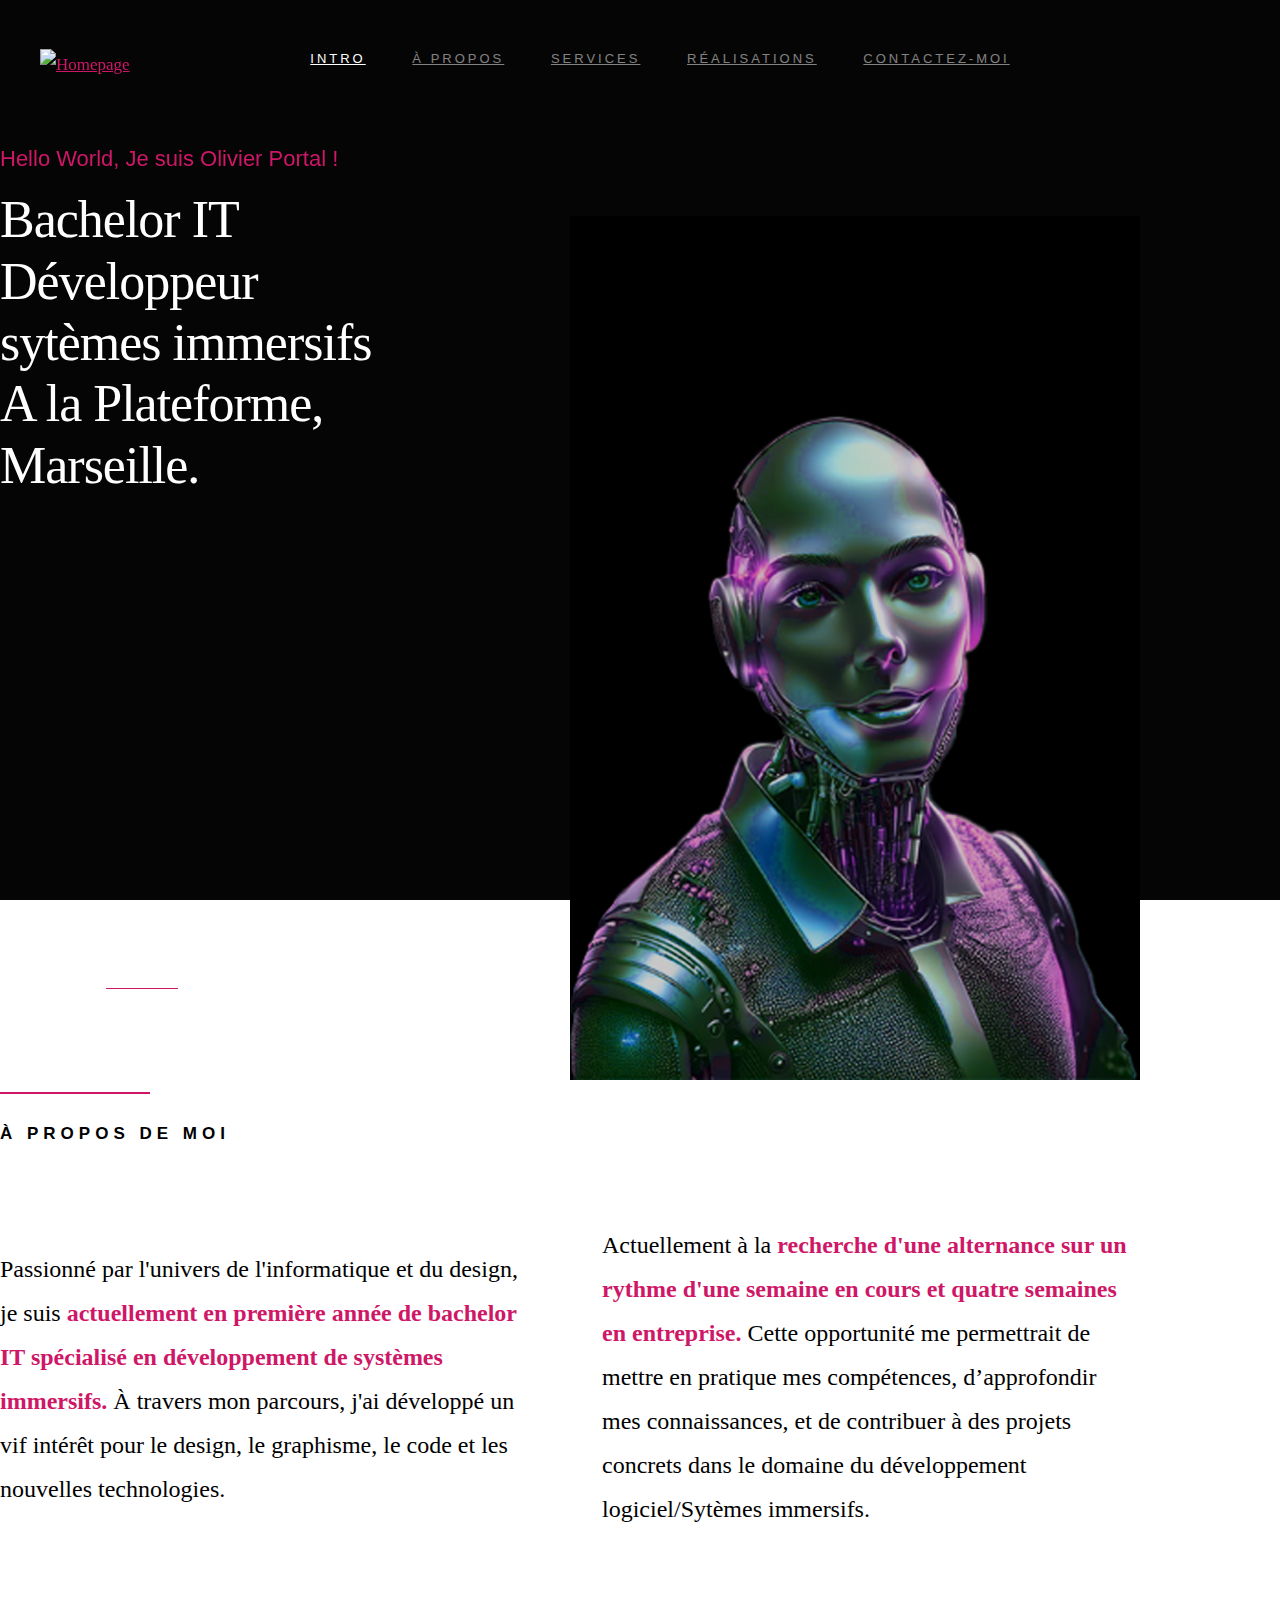
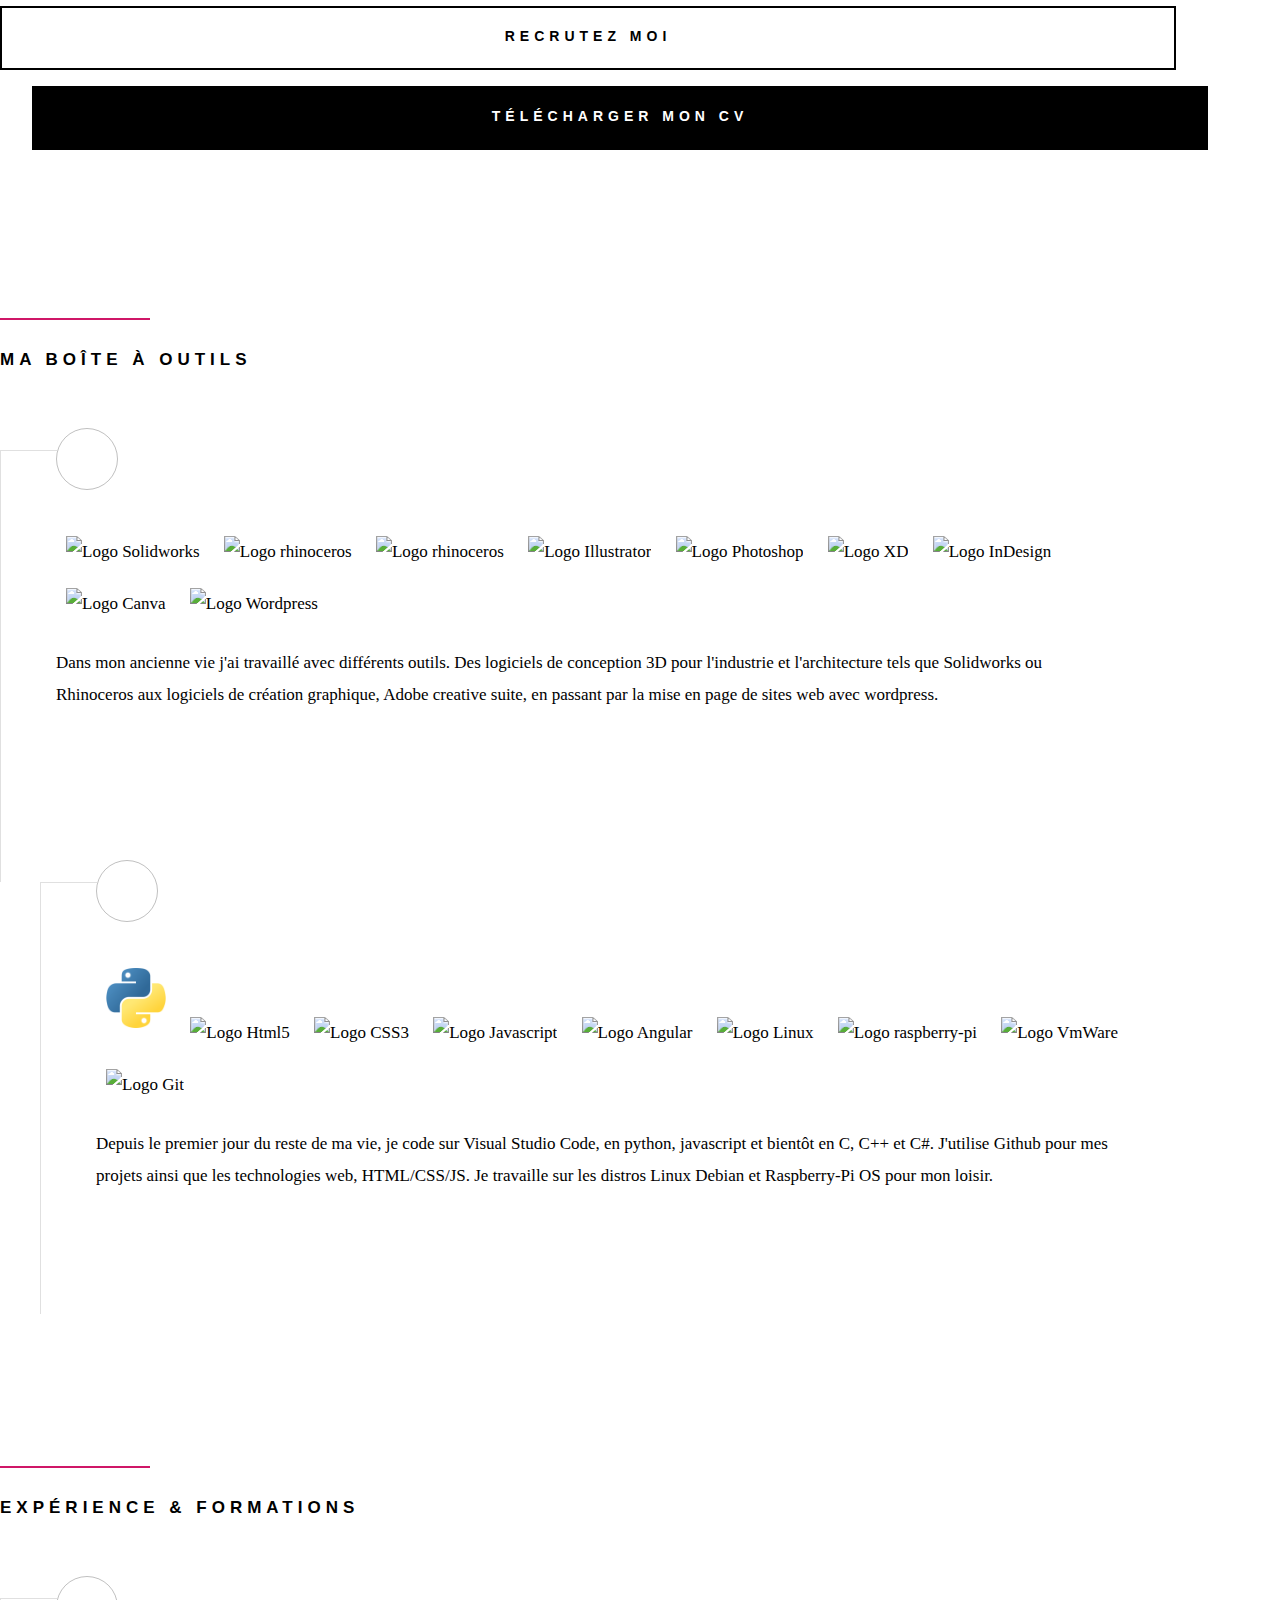
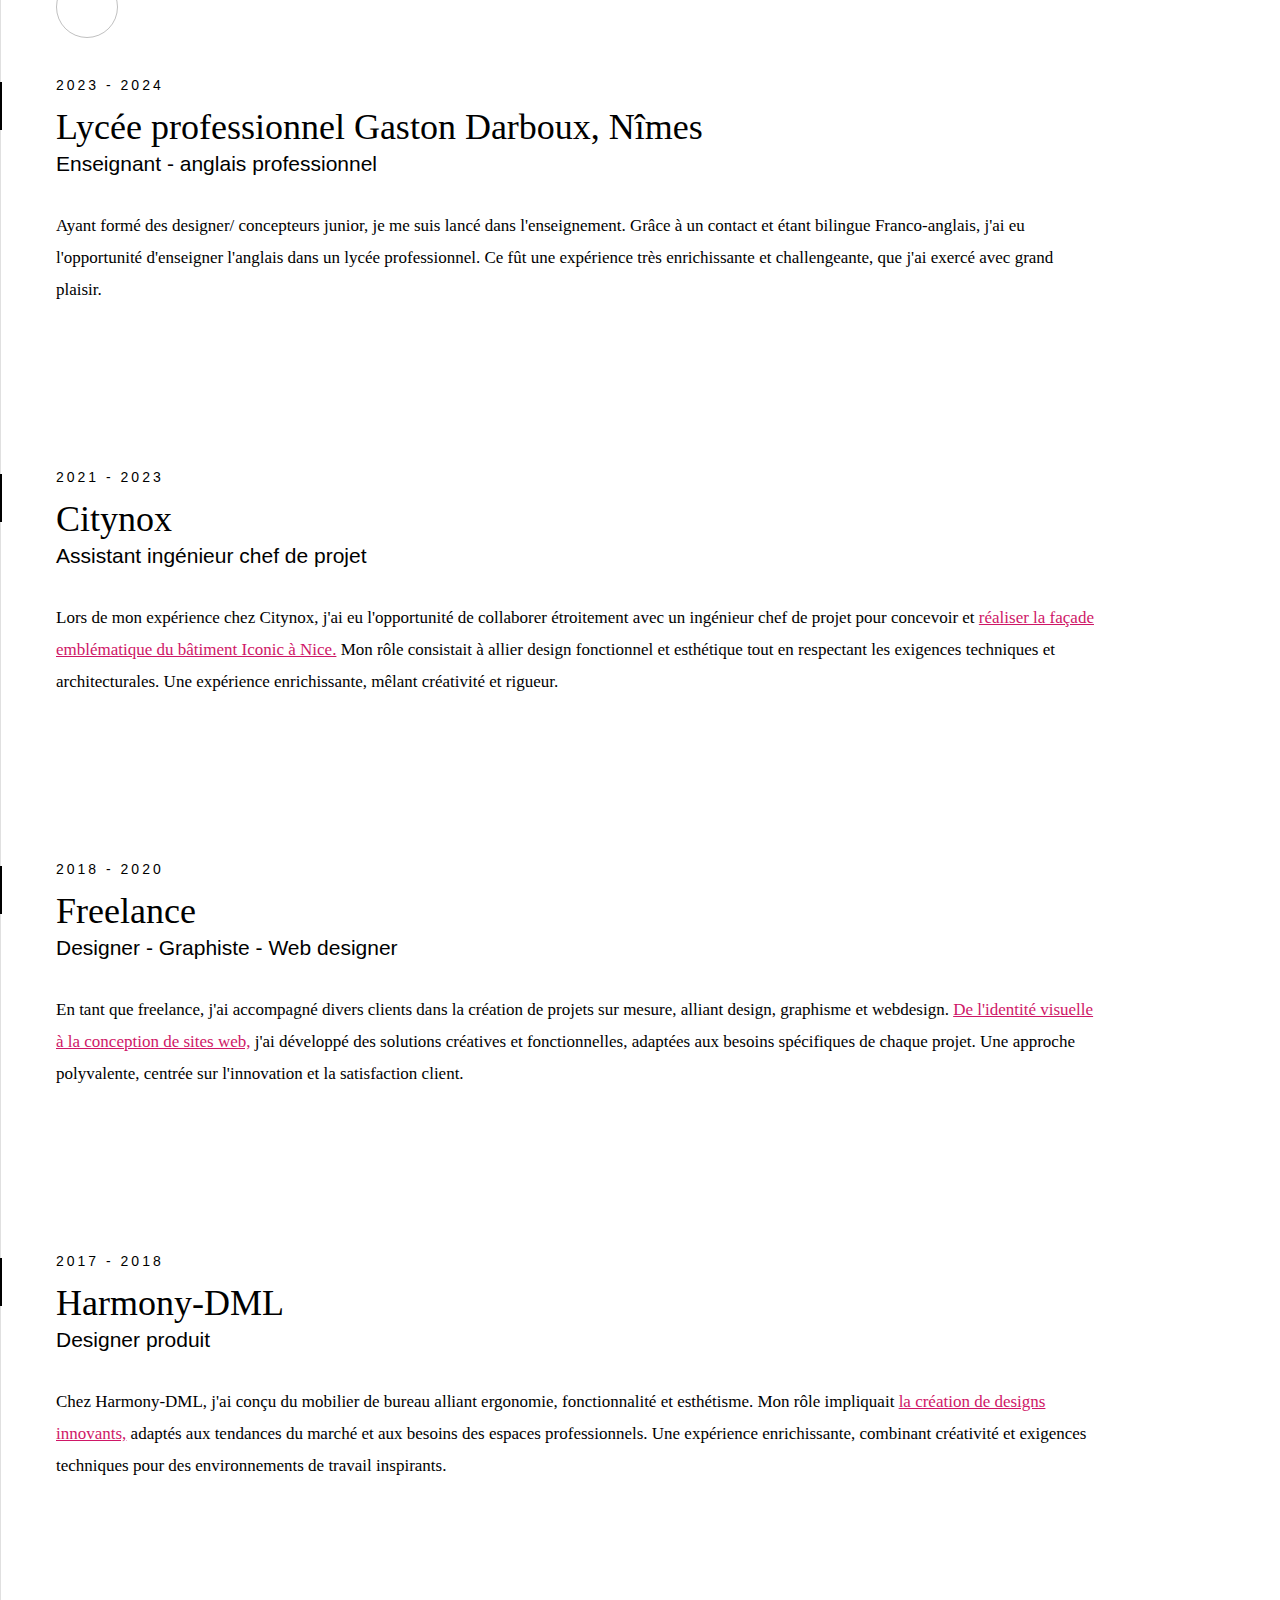
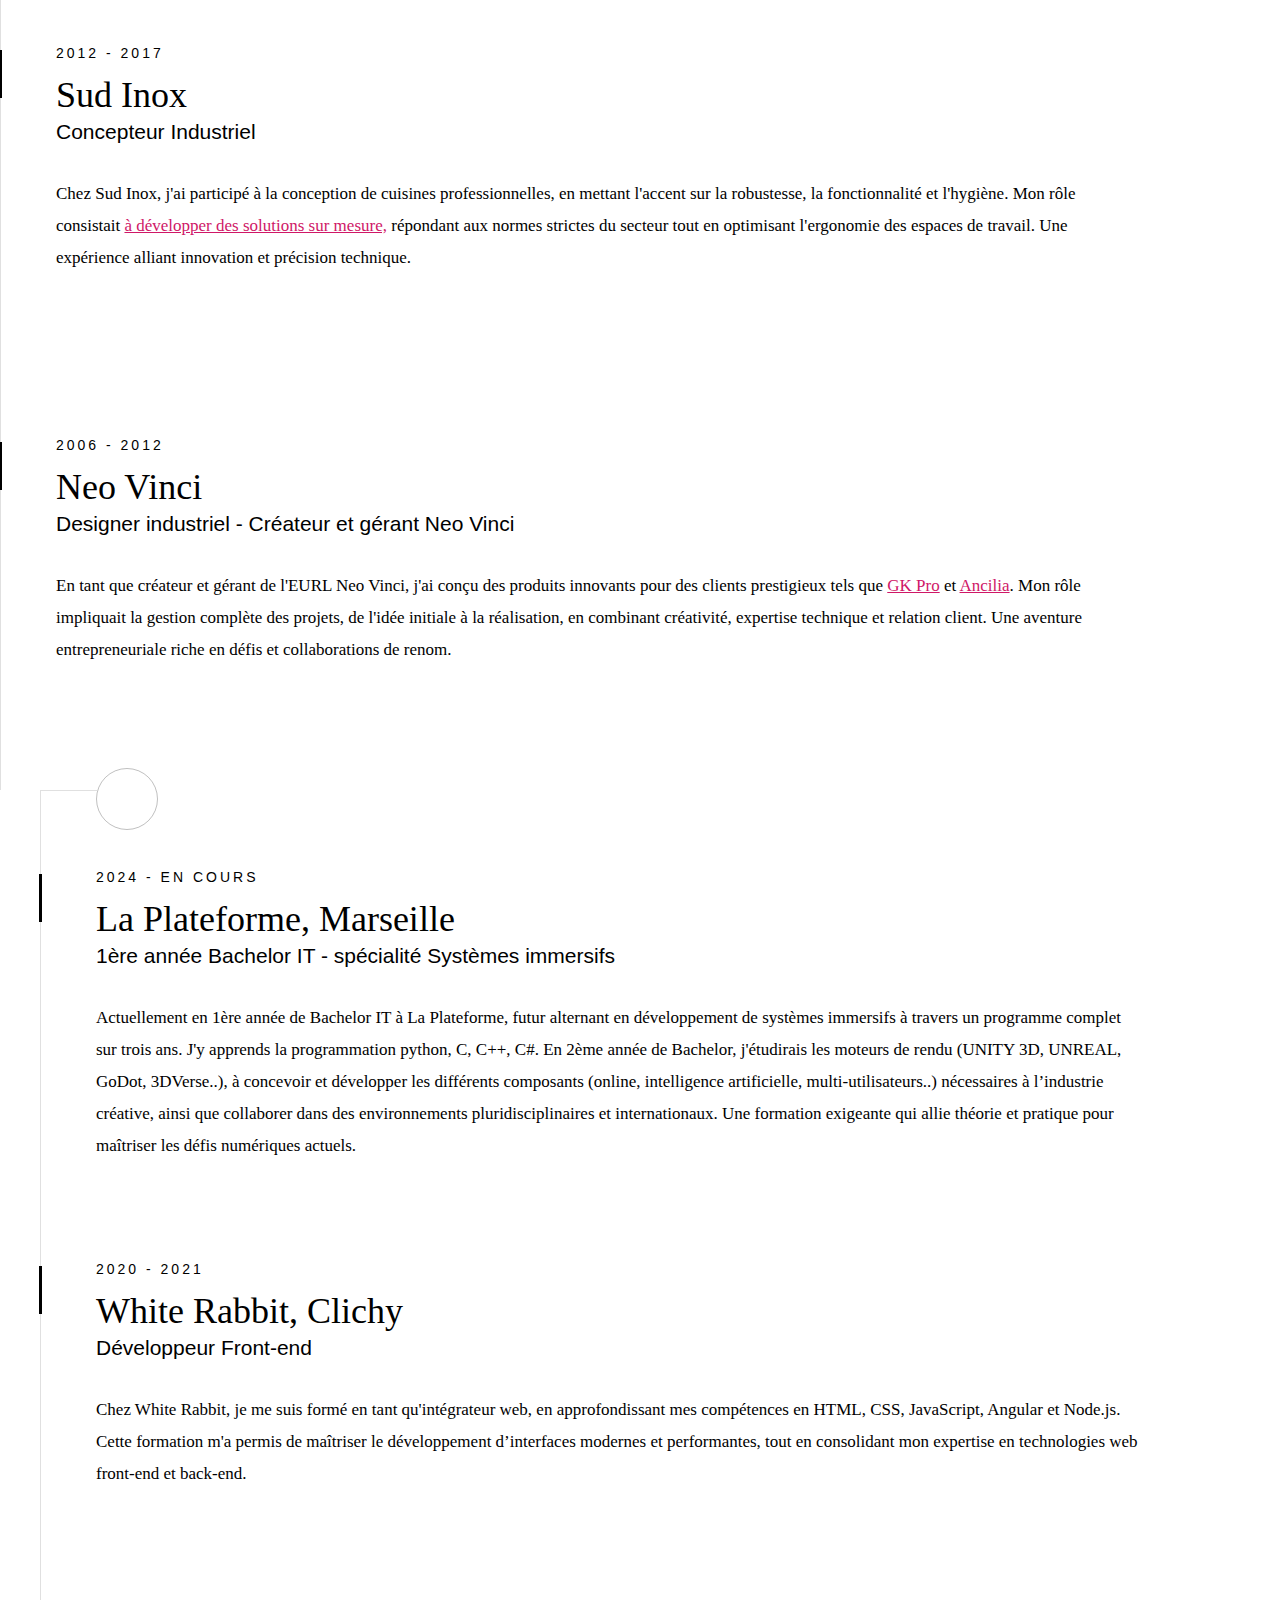
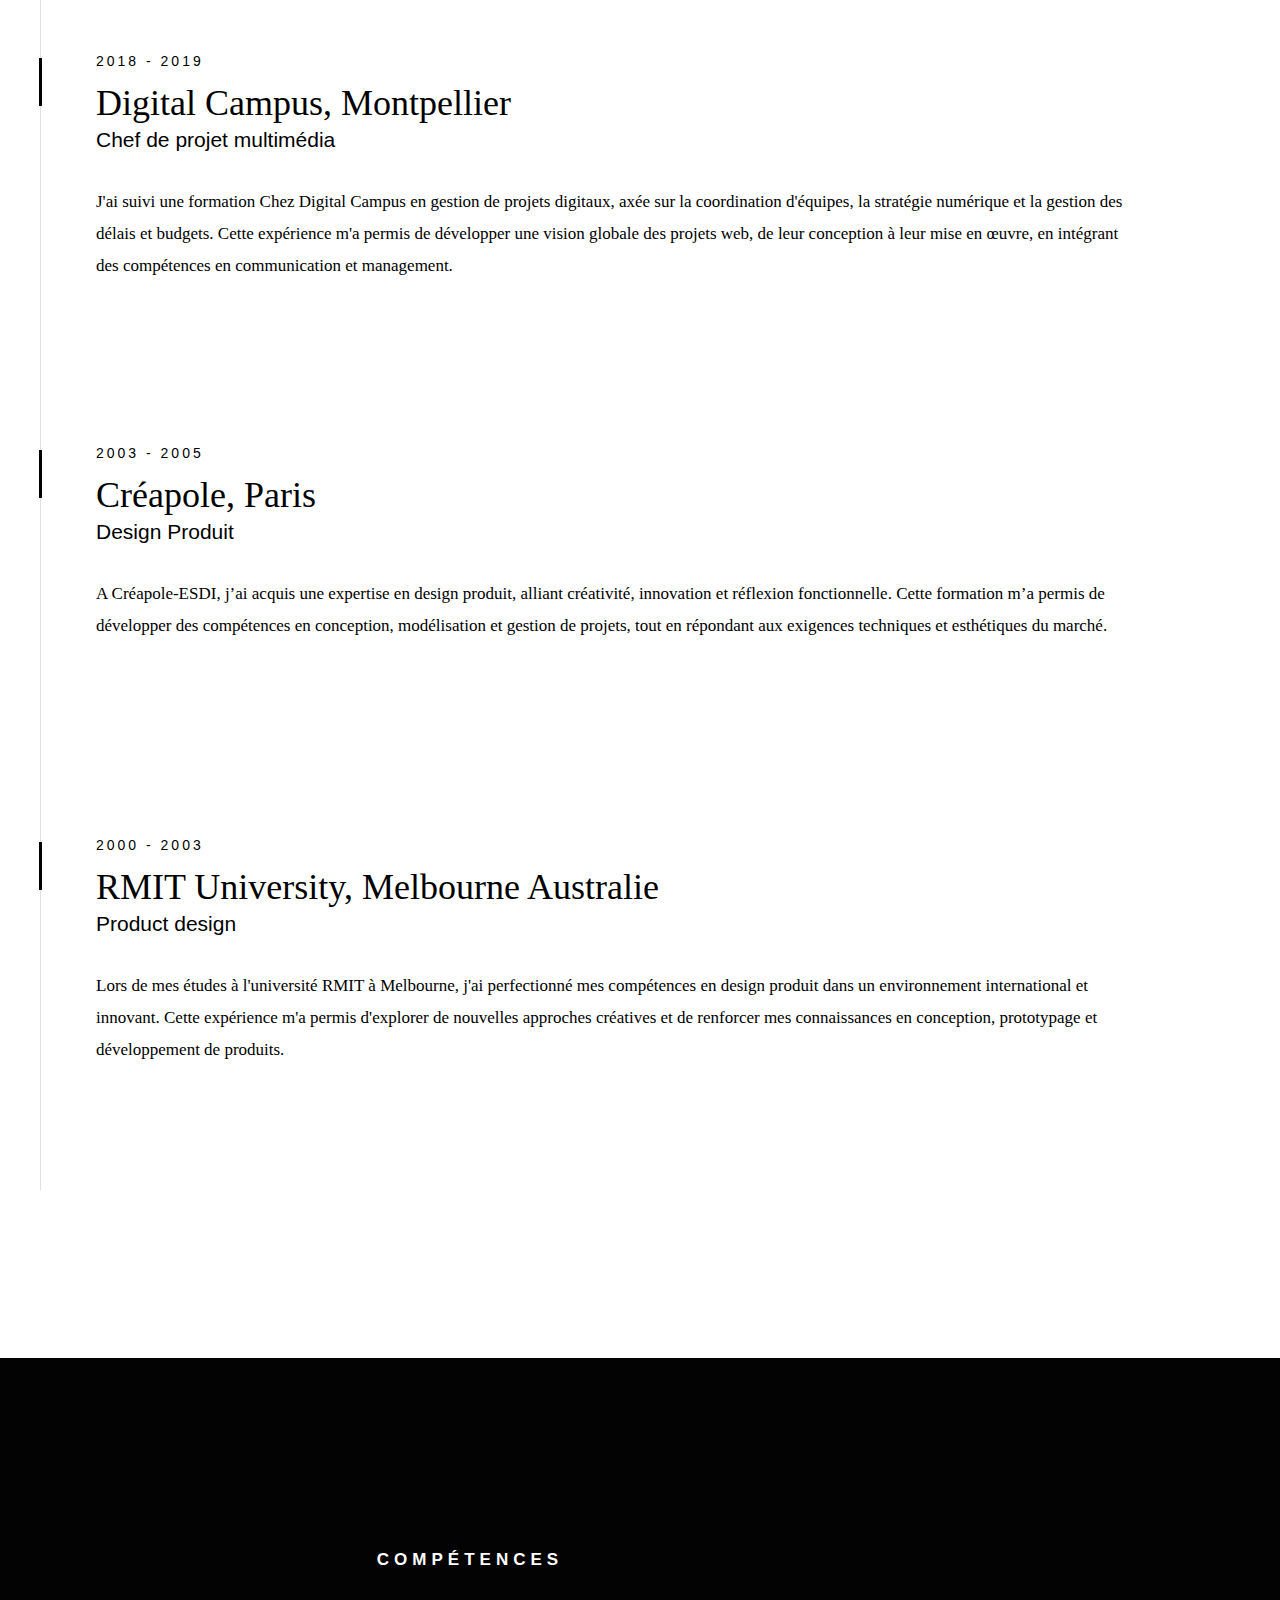
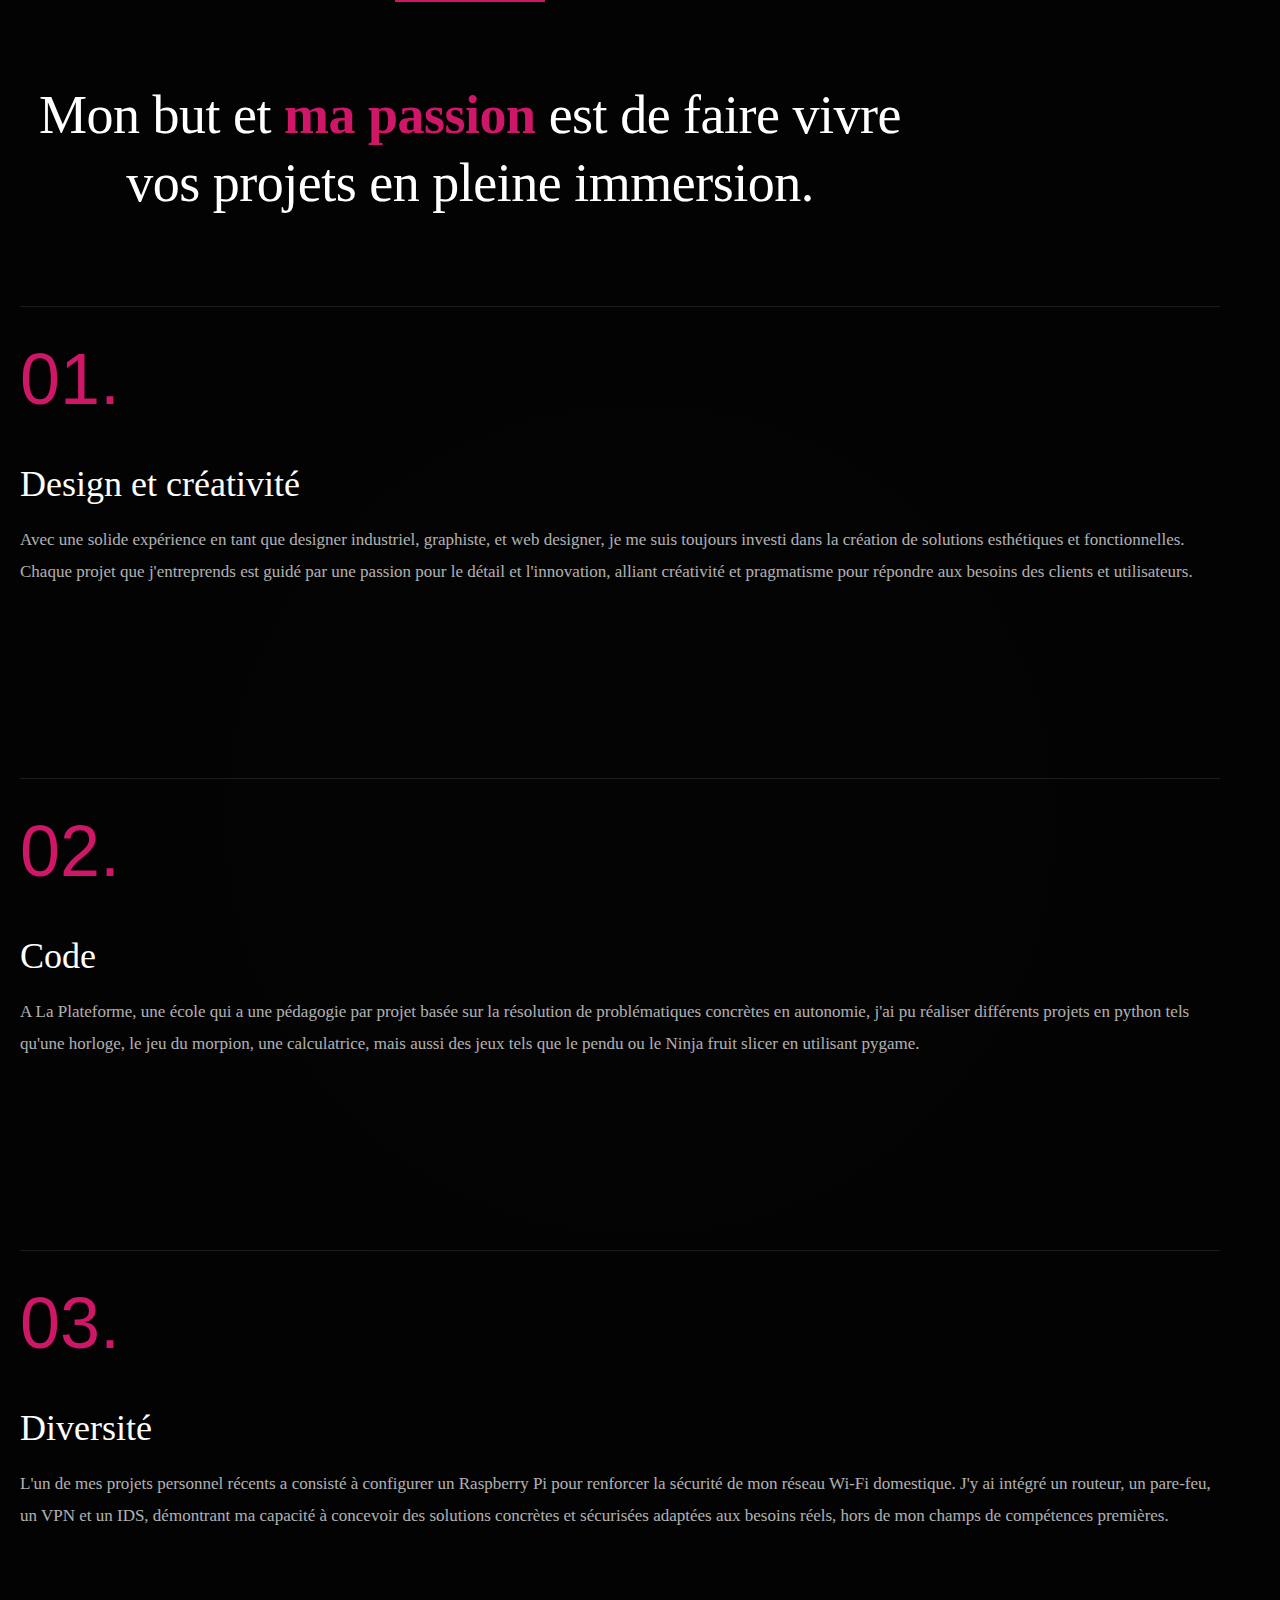
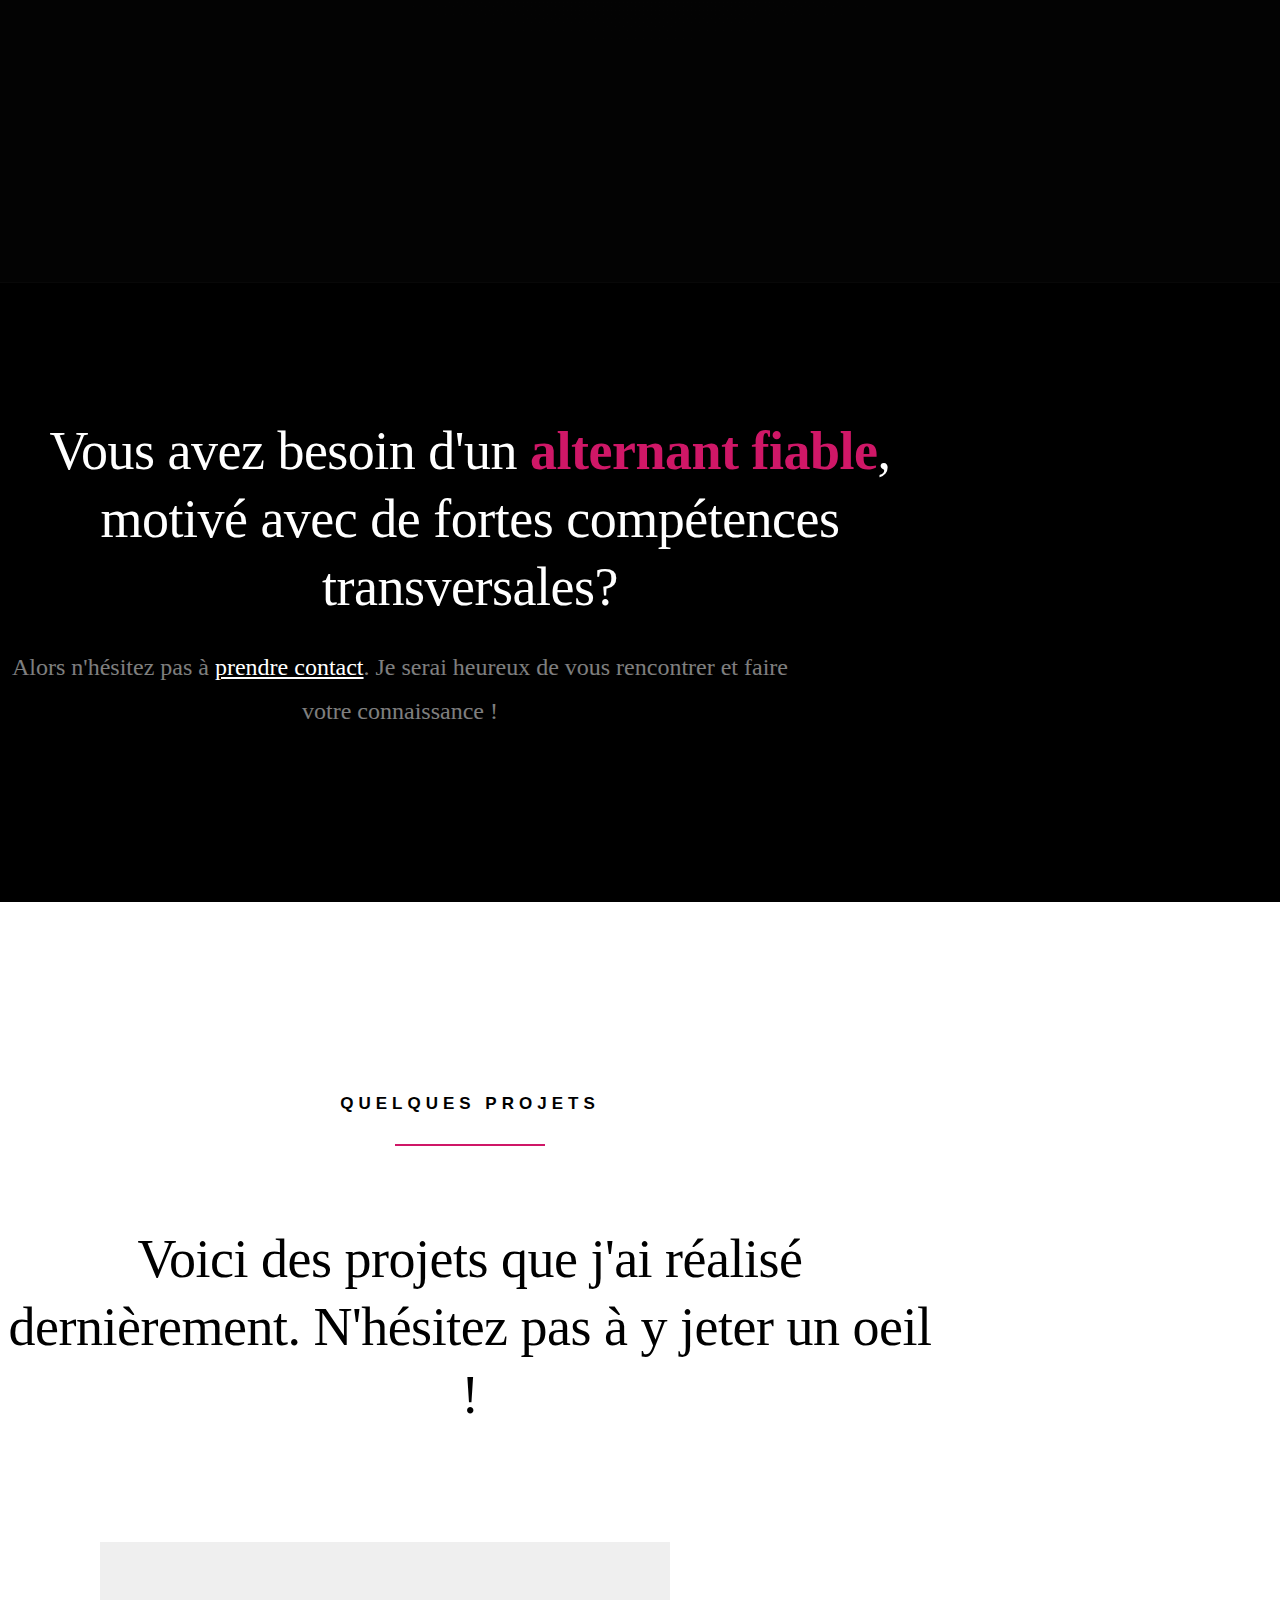
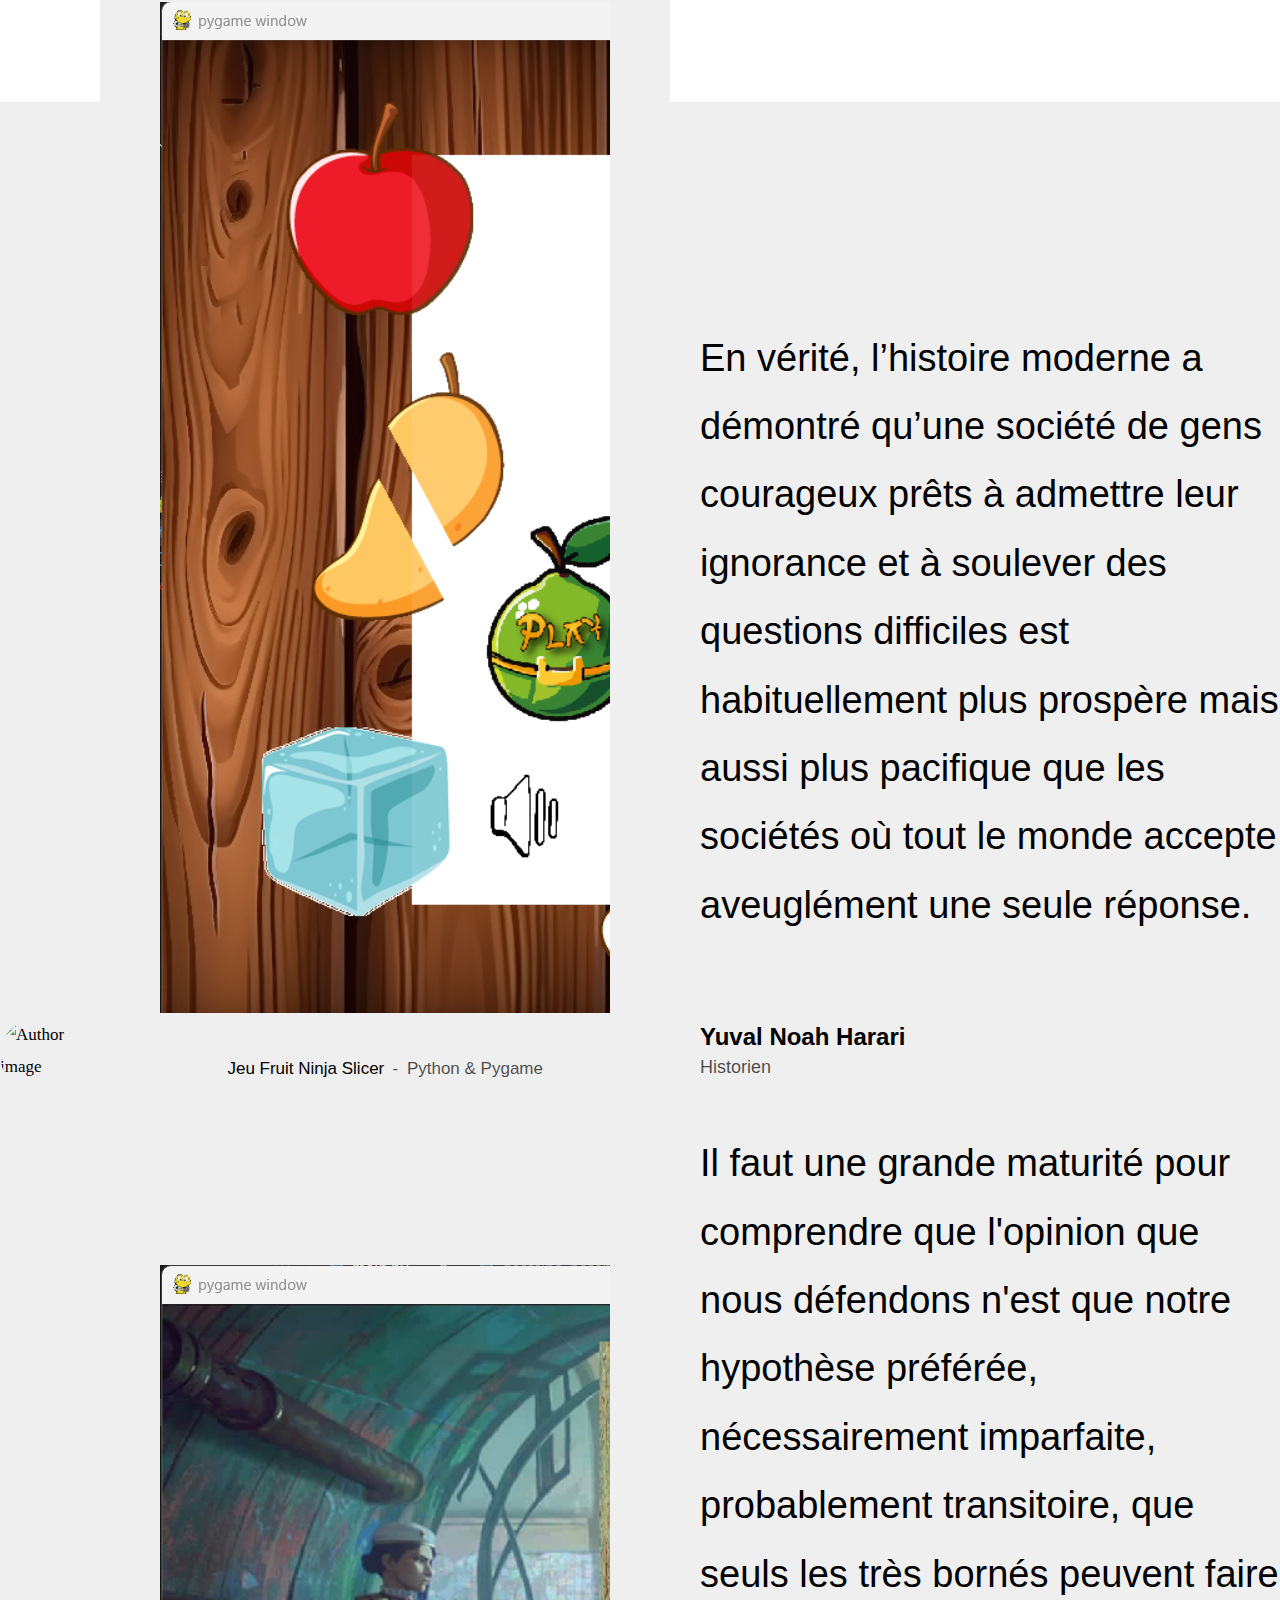
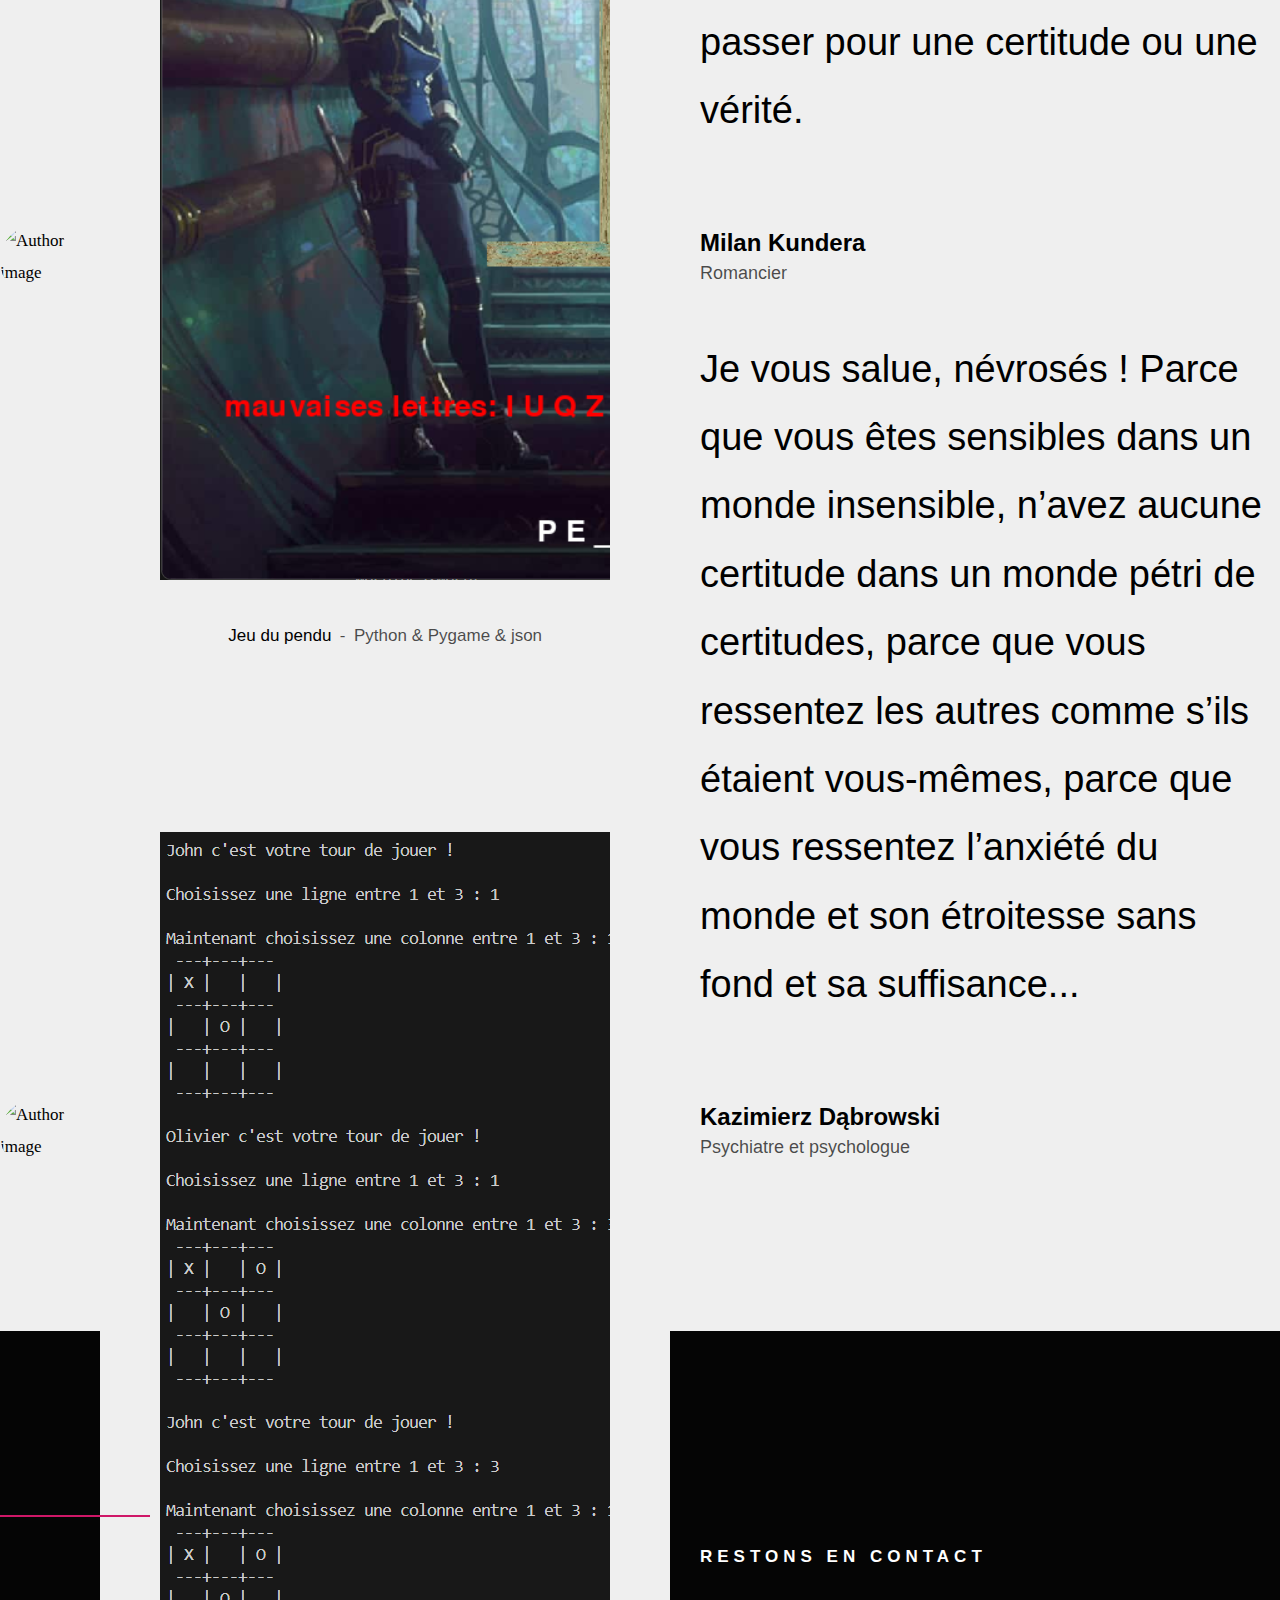
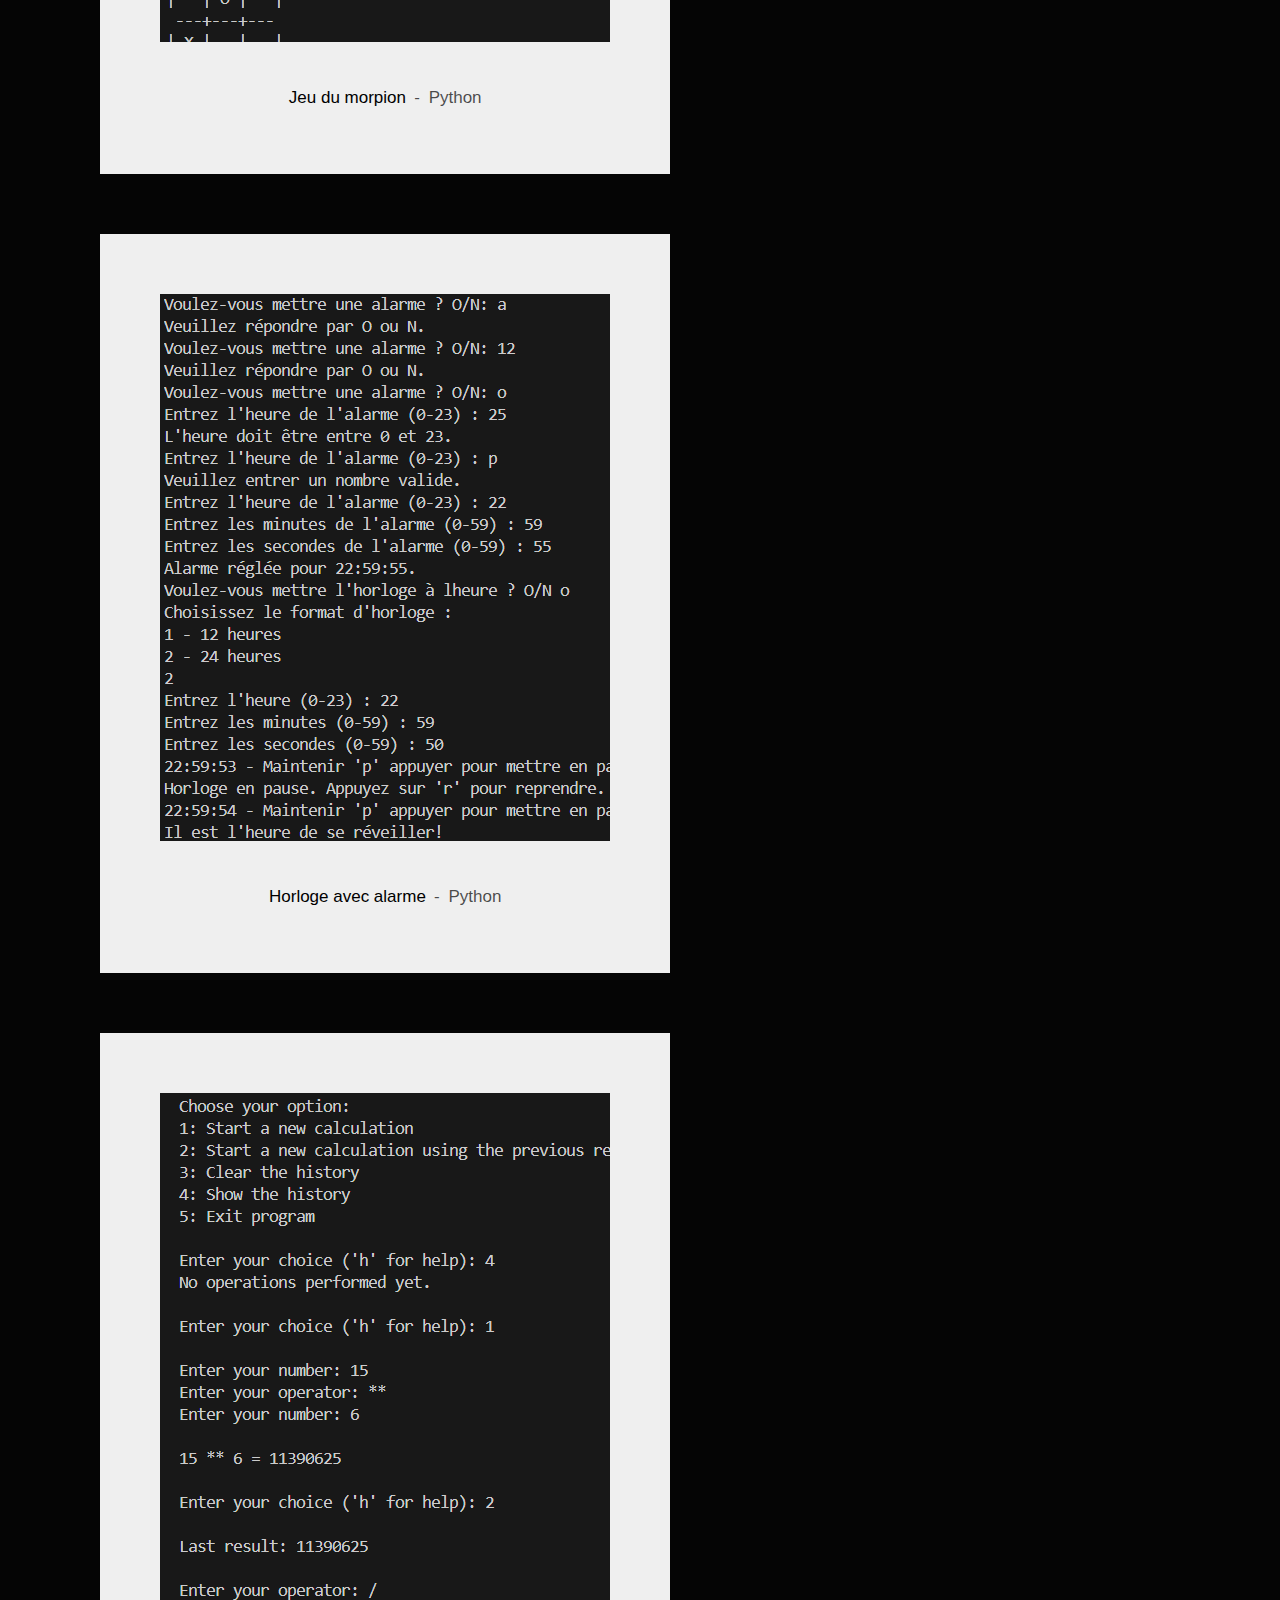
==== commit eaa9061a: "feat: add new cards in portfolio" ====
--- a/index.html
+++ b/index.html
@@ -567,22 +567,22 @@
                     <div class="item-folio">
                             
                         <div class="item-folio__thumb">
-                            <a href="images/portfolio/" class="thumb-link" title="Guitarist" data-size="1050x700">
-                                <img src="images/portfolio/lamp.jpg" 
-                                     srcset="images/portfolio/lamp.jpg 1x, images/portfolio/lamp@2x.jpg 2x" alt="">
+                            <a href="images/portfolio/calculatrice.png" class="thumb-link" title="Calculatrice" data-size="1050x700">
+                                <img src="images/portfolio/calculatrice.png" 
+                                     srcset="images/portfolio/calculatrice.png 1x, images/portfolio/calculatrice.png 2x" alt="">
                             </a>
-                            <a href="https://www.behance.net/" class="item-folio__project-link" title="Project link" target="_blank"></a>
+                            <!-- <a href="https://www.behance.net/" class="item-folio__project-link" title="Project link" target="_blank"></a> -->
                         </div>
                         <div class="item-folio__text">
                             <h4 class="item-folio__title">
-                                Lamp
+                                Calculatrice
                             </h4>
                             <p class="item-folio__cat">
-                                Web Design
+                                Python
                             </p>
                         </div>
                         <div class="item-folio__caption">
-                            <p>Vero molestiae sed aut natus excepturi. Et tempora numquam. Temporibus iusto quo.Unde dolorem corrupti neque nisi.</p>
+                            <p>Développement d'une calculatrice avec comme fonctionnalité, afficher le menu. Commencer un nouveau calcul et renvoyer le résultat. Continuer le calcul à partir du résultat précédent. Stocker les opérations dans un fichier json. Afficher l'historique, le supprimer. Sortir du programme. Gestion des erreurs.</p>
                         </div>
                     </div>
                 </div> <!-- end masonry__brick -->
